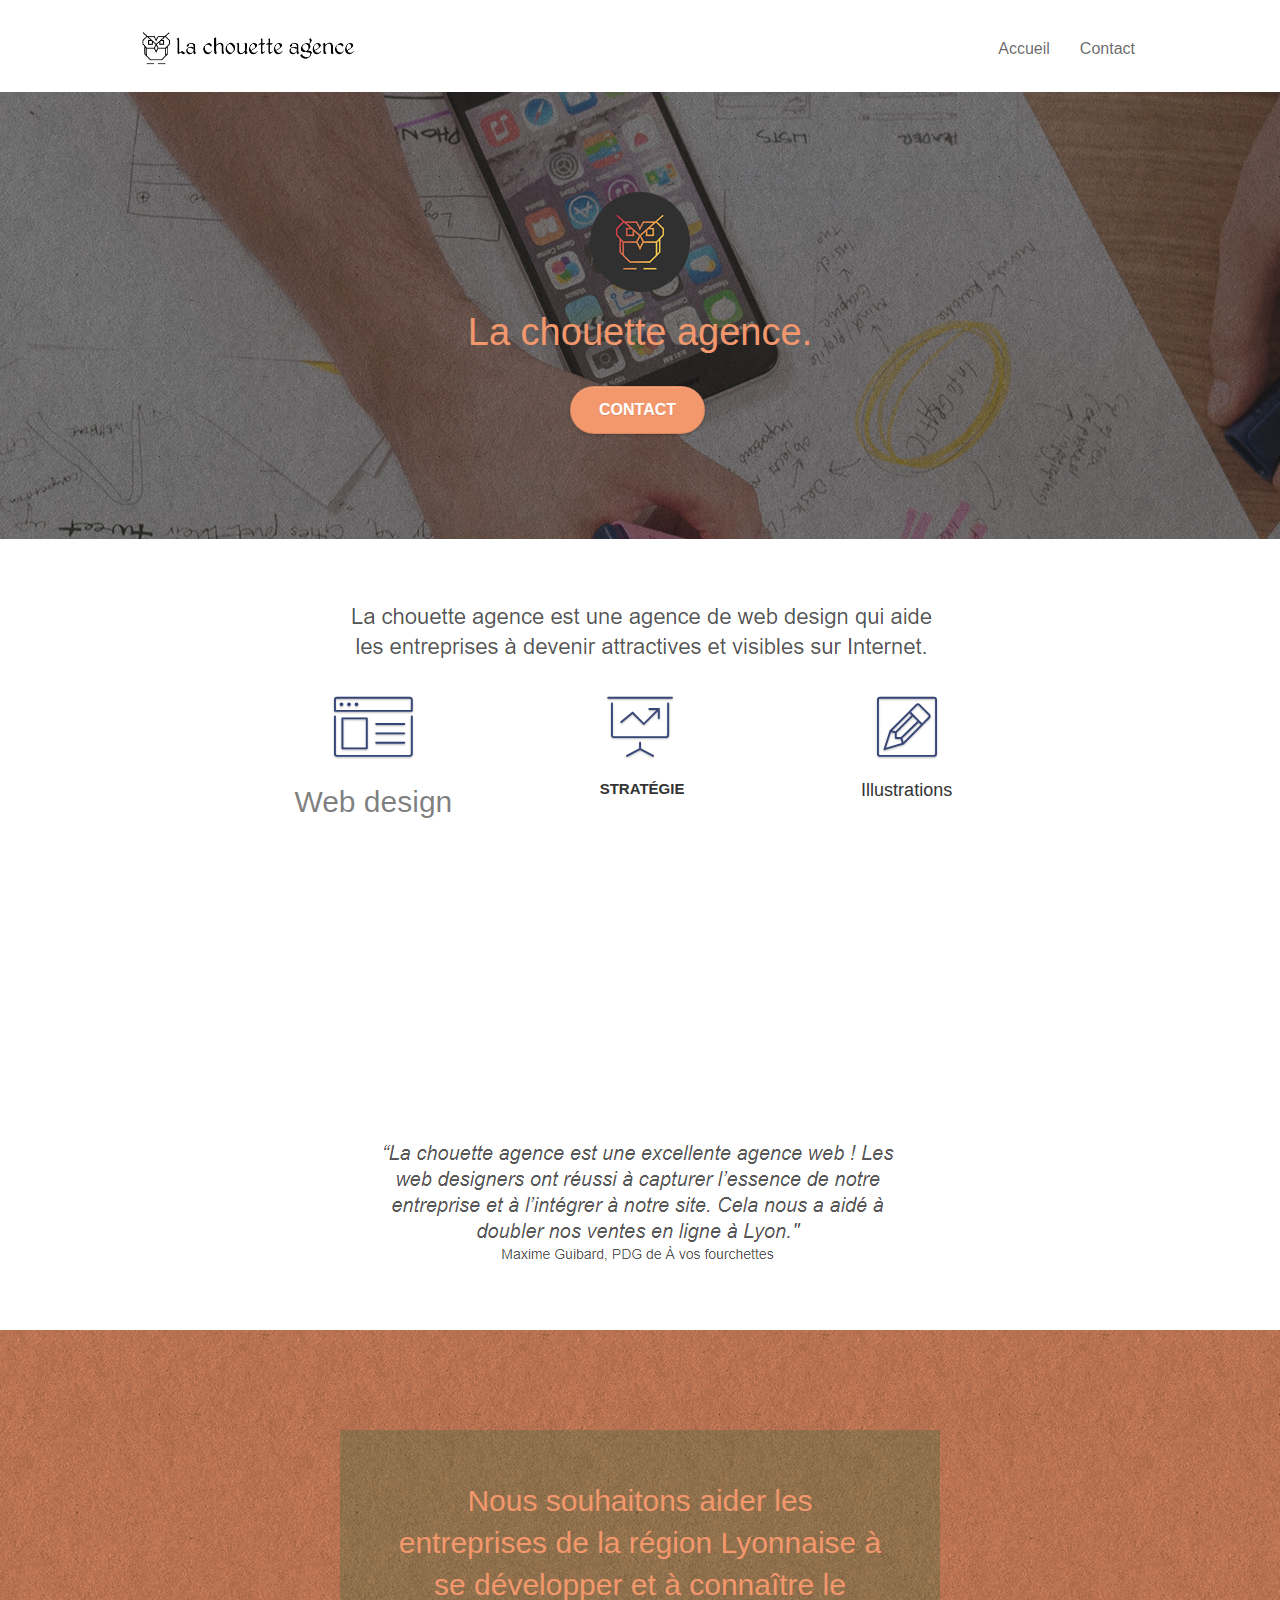
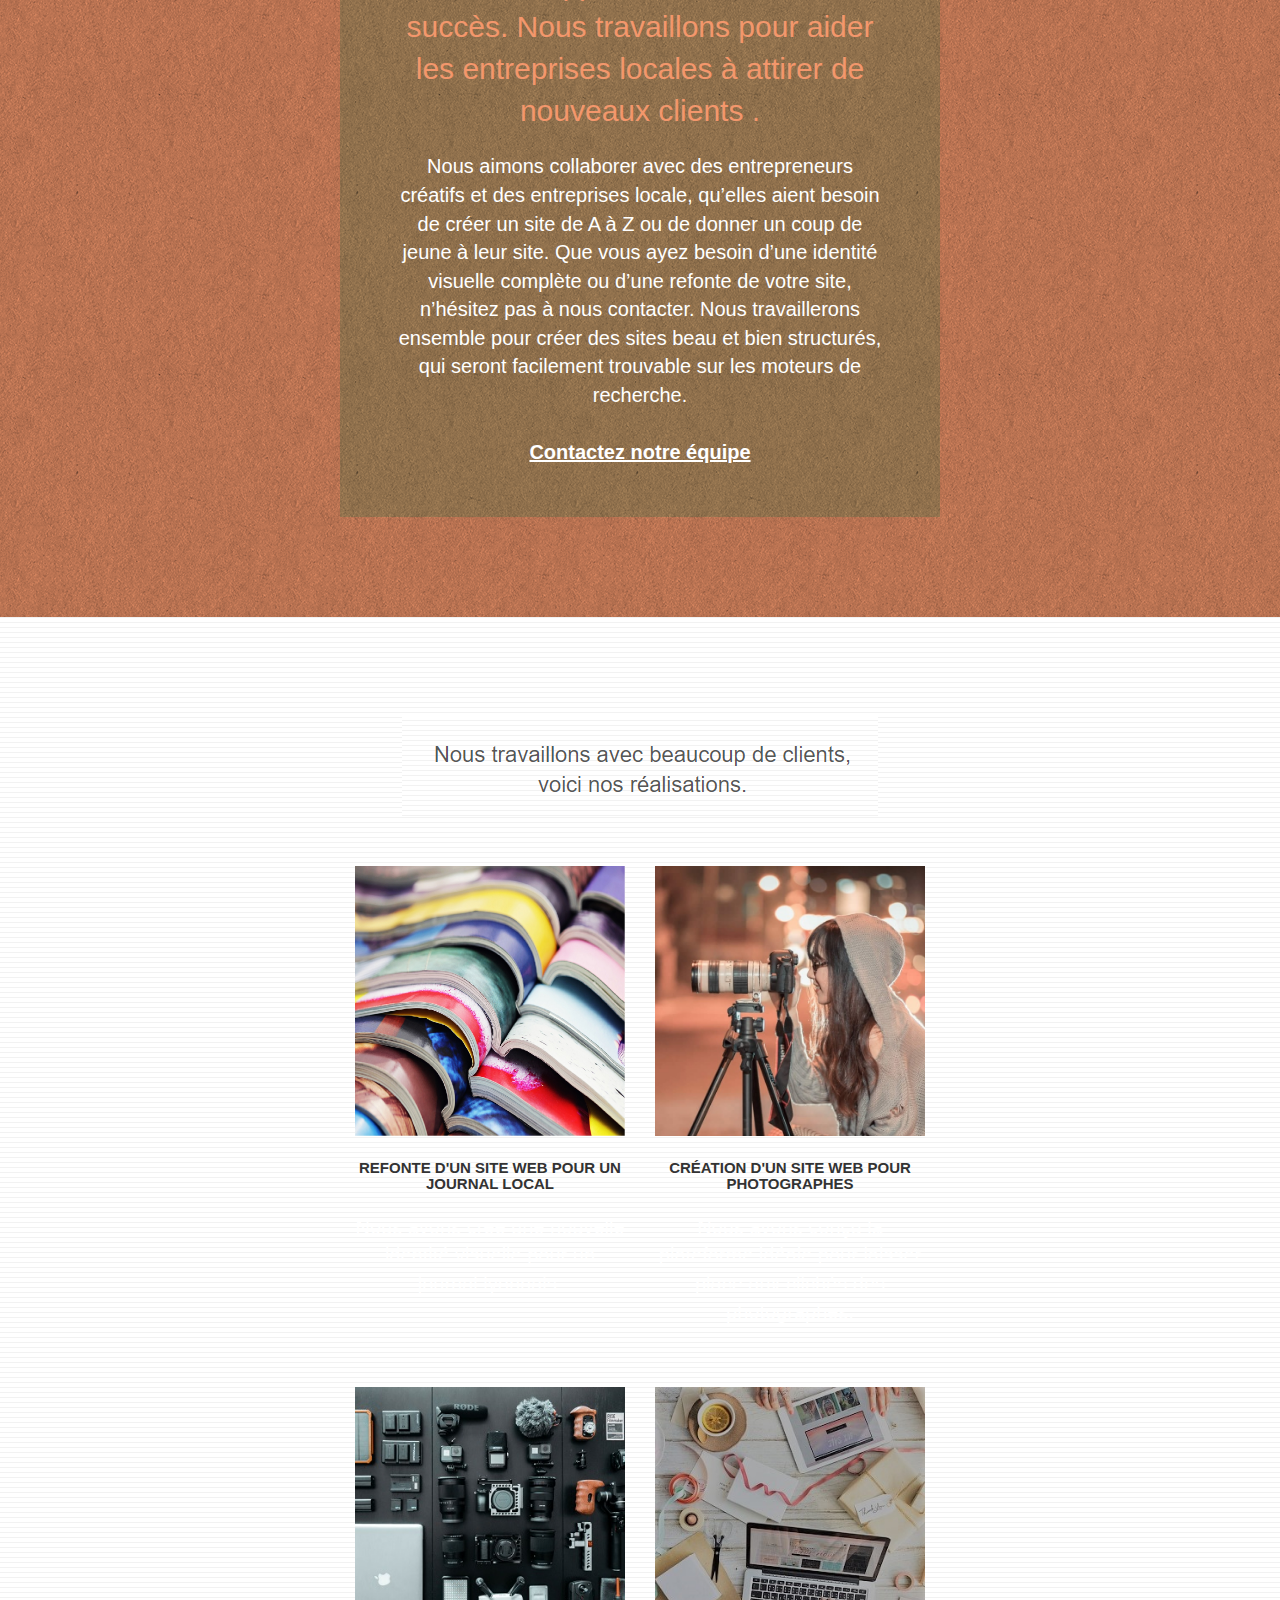
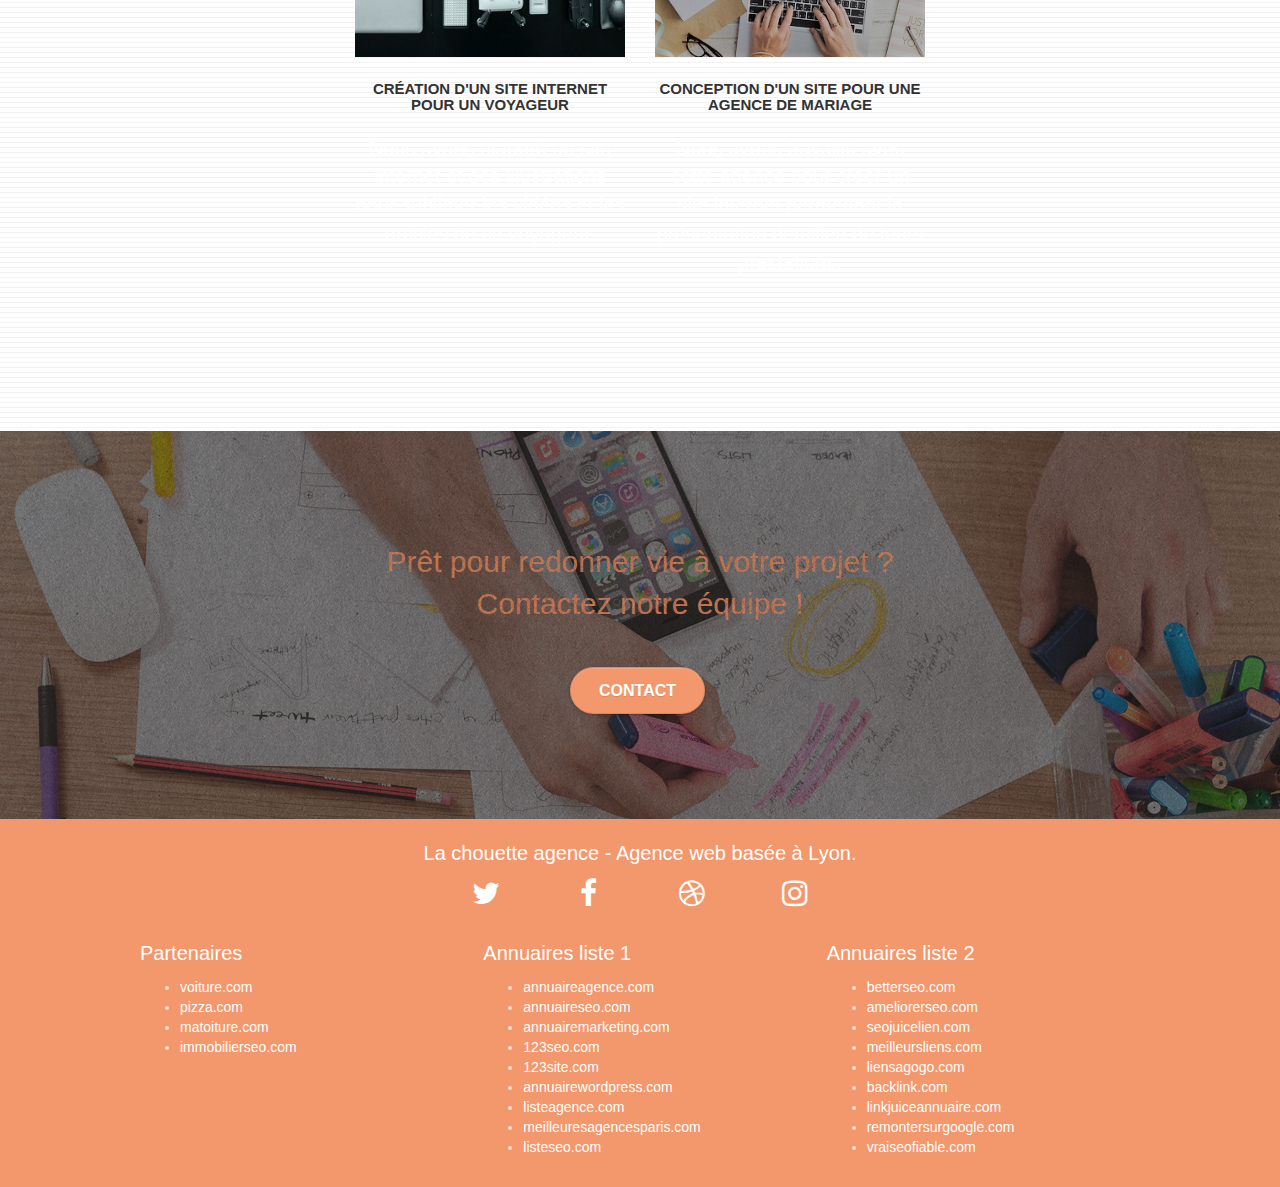
==== index.html @ 05d5ba0d "version4" ====
<!doctype html>
<html lang="fr">
<head>
  <meta charset="utf-8">
  <meta name="keywords" content="Entreprise web design Lyon">
  <meta name="description" content="La chouette agence, une grande agence de web design basée à Lyon. ">
  <meta name="viewport" content="width=device-width, initial-scale=1.0, viewport-fit=cover">
  <link rel="shortcut icon" type="image/png" href="favicon.jpg">

	<link rel="stylesheet" type="text/css" href="./css/bootstrap.css">
	<link rel="stylesheet" type="text/css" href="style.css">
	<link rel="stylesheet" type="text/css" href="./css/font-awesome.css">
	<link rel="stylesheet" type="text/css" href="./css/et-line.css">


	<script src="./js/jquery-2.1.0.js"></script>
	<script src="./js/bootstrap.js"></script>
	<script src="./js/blocs.js"></script>
	<script src="./js/jquery.touchSwipe.js" defer></script>
	<script src="./js/gmaps.js"></script>

  <title> Entreprise web design Lyon : La chouette agence est une agence de web design qui aide les entreprises à devenir attractives et visibles sur internet. </title>


<!-- Analytics -->

<!-- Analytics END -->

</head>

<body>
<!-- Principal conteneur -->
<div class="page-container">

<!-- bloc-0 -->
<div class="bloc bgc-white l-bloc " id="bloc-0">
	<div class="container bloc-sm">

		<nav class="navbar row">
			<div class="navbar-header">
 			 <a class="navbar-brand" href="index.html"><img src="img/la-chouette-agence.png" alt="paris web design logo agence web meilleure agence" height="40" /></a>
				<button id="nav-toggle" type="button" class="ui-navbar-toggle navbar-toggle" data-toggle="collapse" data-target=".navbar-1">
					<span class="sr-only">Toggle navigation</span><span class="icon-bar"></span><span class="icon-bar"></span><span class="icon-bar"></span>
				</button>
			</div>
			<div class="collapse navbar-collapse navbar-1 special-dropdown-nav">
				<ul class="site-navigation nav navbar-nav">
					<li>
						<a href="index.html">Accueil</a>
					</li>
					<li>
					</li>
					<li>
						<a href="page2.html">Contact</a>
					</li>
				</ul>
			</div>
		</nav>
	</div>
</div>
<!-- bloc-0 END -->

<!-- bloc-1-presentation -->
<div class="bloc bgc-dark-slate-blue bg-banniere d-bloc bg-t-edge bloc-bg-texture texture-paper b-parallax" id="bloc-1-hero">
	<div class="container bloc-lg">
		<div class="row tight-width-whitespace">
			<div class="col-sm-12">
				<img src="img/logo.png" class="center-block image-resize-mode" width="100" alt="La chouette agence, agence web paris, création logo paris" />
				<h1 class="text-center hero-bloc-text tc-white ">
					La chouette agence.
				</h1>
				<div class="text-center">
					<a href="page2.html" class="btn btn-lg btn-clean btn-rd cta-hero btn-atomic-tangerine" id="cta-hero">Contact</a>
				</div>
			</div>
		</div>
	</div>
</div>
<!-- bloc-1-presentation END -->

<!-- bloc-2-services -->
<div class="bloc bgc-white l-bloc" id="bloc-2-services">
	<div class="container bloc-md">
		<div class="row">
			<div class="col-sm-12 text-center">
				<img alt="agence web, agence web paris, web design paris, stratégie web" src="img/title.png" />
			</div>
		</div>
		<div class="row voffset-lg med-width-whitespace">
			<div class="col-sm-4">
				<div class="text-center">
					<span class="et-icon-browser sm-shadow icon-dark-slate-blue icons icon-lg"></span>
				</div>
				<h2 class="mg-md text-center">
					Web design
				</h2>
				<p class="text-center ">
					Que vous ayez un site web qui a besoin d&rsquo;un rafraîchissement ou que vous partiez de zéro, laissez-nous vous réaliser un design dont vous serez fier.
				</p>
			</div>
			<div class="col-sm-4">
				<div class="text-center">
					<span class="et-icon-presentation sm-shadow icon-dark-slate-blue icons icon-lg"></span>
				</div>
				<h3 class="mg-md text-center">
					&nbsp;Stratégie
				</h3>
				<p class="text-center ">
					Plutôt que de suggérer des designs à la mode, nous travaillerons avec vous pour comprendre vos objectifs commerciaux afin de vous proposer le meilleur design possible.<br>
				</p>
			</div>
			<div class="col-sm-4">
				<div class="text-center">
					<span class="et-icon-edit sm-shadow icon-dark-slate-blue icons icon-lg"></span>
				</div>
				<h4 class="mg-md text-center">
					Illustrations
				</h4>
				<p class="text-center ">
					Un bon design n'est rien sans de bonnes illustrations. Laissez faire notre équipe de graphistes talentueux pour donner à vos pages une touche finale d'élégance.
				</p>
			</div>
		</div>
		<div class="row voffset-lg voffset">
			<div class="col-xs-12 col-md-8 col-md-offset-2 text-center">
				<img alt="agence web, agence web paris, web design paris, stratégie web" src="img/citation.png" />

			</div>
		</div>
	</div>
</div>
<!-- bloc-2-services END -->

<!-- bloc-3-what-i-do -->
<div class="bloc tc-white bgc-atomic-tangerine bg-presentation d-bloc bloc-bg-texture texture-paper b-parallax" id="bloc-3-what-i-do">
	<div class="container bloc-lg">
		<div class="row tight-width-whitespace black-background">
			<div class="col-sm-12">
				<h2 class="mg-md text-center tc-white">
					Nous souhaitons aider les entreprises de la région Lyonnaise à se développer et à connaître le succès. Nous travaillons pour aider les entreprises locales à attirer de nouveaux clients .<br>
				</h2>
				<p class="text-center white">
					Nous aimons collaborer avec des entrepreneurs créatifs et des entreprises locale, qu’elles aient besoin de créer un site de A à Z ou de donner un coup de jeune à leur site. Que vous ayez besoin d’une identité visuelle complète ou d’une refonte de votre site, n’hésitez pas à nous contacter. Nous travaillerons ensemble pour créer des sites beau et bien structurés, qui seront facilement trouvable sur les moteurs de recherche. <br><br><a class="ltc-white bold-link" href="page2.html">Contactez notre équipe</a><br>
				</p>
			</div>
		</div>
	</div>
</div>
<!-- bloc-3-what-i-do END -->

<!-- bloc-4-portfolio -->
<div class="bloc bgc-white bg-lines-h2-bg bg-repeat l-bloc" id="bloc-4-portfolio">
	<div class="container bloc-lg">
		<div class="row">
			<div class="col-sm-12 text-center">
				<img alt="agence web, agence web paris, web design paris, stratégie web" src="img/title2.png" />
			</div>
		</div>
		<div class="row tight-width-whitespace portfolio-row">
			<div class="col-sm-6">
				<a href="#" data-lightbox="img/1.jpg" data-gallery-id="gallery-1" data-caption="Refonte d'un site web pour un journal local" data-frame="snapshot-lb"><img src="img/1.jpg" alt="paris web design logo agence web meilleure agence et refonte site web journal" class="img-responsive portfolio-thumb" /></a>
				<h3 class="mg-md text-center">
					Refonte d'un site web pour un journal local
				</h3>
				<p class="text-center">
					Nous avons créé une nouvelle identité visuelle pour un journal lyonnais.
				</p>
			</div>
			<div class="col-sm-6">
				<a href="#" data-lightbox="img/2.jpg" data-gallery-id="gallery-1" data-caption="Création d'un site web pour photographes" data-frame="snapshot-lb"><img src="img/2.jpg" class="img-responsive portfolio-thumb" alt="paris web design logo agence web meilleure agence, Création d'un site web pour photographes" /></a>
				<h3 class="mg-md text-center">
					Création d'un site web pour photographes
				</h3>
				<p class="text-center">
					Nous avons conçu la plateforme idéale pour laisser place aux clichés des photographes.
				</p>
			</div>
		</div>
		<div class="row tight-width-whitespace portfolio-row">
			<div class="col-sm-6">
				<a href="#" data-lightbox="img/3.bmp" data-gallery-id="gallery-1" data-caption="Création d'un site internet pour un voyageur" data-frame="snapshot-lb"><img src="img/3.bmp" class="img-responsive portfolio-thumb" alt="paris web design logo agence web meilleure agence, Création d'un site web pour voyageur"/></a>
				<h3 class="mg-md text-center">
					Création d'un site internet pour un voyageur
				</h3>
				<p class="text-center">
					Nous avons élaboré un site internet et des illustrations pour sublimer les vidéos et les articles de ce voyageur.
				</p>
			</div>
			<div class="col-sm-6">
				<a href="#" data-lightbox="img/4.bmp" data-gallery-id="gallery-1" data-caption="Conception d'un site pour une agence de mariage" data-frame="snapshot-lb"><img src="img/4.bmp" class="img-responsive portfolio-thumb" alt="paris web design logo agence web meilleure agence, Création d'un site web pour agence de mariage" /></a>
				<h3 class="mg-md text-center">
					Conception d'un site pour une agence de mariage
				</h3>
				<p class="text-center">
					Nous avons travaillé avec cette agence pour créer un site internet permettant la présentation détaillée de leurs prestations.
				</p>
			</div>
		</div>
	</div>
</div>
<!-- bloc-4-portfolio END -->

<!-- bloc-5-cta -->
<div class="bloc bgc-dark-slate-blue bg-banniere d-bloc bloc-bg-texture texture-paper" id="bloc-5-cta">
	<div class="container bloc-lg">
		<div class="row">
			<h2 class="mg-md text-center tc-white">
				Prêt pour redonner vie à votre projet ?<br>Contactez notre équipe !
			</h2>
			<div class="col-sm-12 text-center">
				<a href="page2.html" class="btn btn-atomic-tangerine btn-clean btn-rd btn-lg cta-hero">Contact</a>
			</div>
		</div>
	</div>
</div>
<!-- bloc-5-cta END -->

<!-- Footer - bloc-8 -->
<div class="bloc bgc-atomic-tangerine d-bloc" id="bloc-8">
	<div class="container bloc-sm">
		<div class="row">
			<div class="col-sm-12">
				<p class="text-center white">
					La chouette agence - Agence web basée à Lyon.<br>
				</p>
				<div class="row row-no-gutters social">
					<div class="col-sm-3">
						<div class="text-center">
							<a class="fa fa-twitter icon-md" href="https://twitter.com/login?lang=fr"></a>
						</div>
					</div>
					<div class="col-sm-3">
						<div class="text-center">
							<a class="fa fa-facebook icon-md" href="https://www.facebook.com/?stype=lo&jlou=AfeqfI5mQbvcKdegIJZw5gqTxOTNofD36KRhDywaR2tSH2AFNvP6lZIIPEU5yLjs9qt-PCceAMR-iqRf-ICMwFxw&smuh=11151&lh=Ac-haMss2evyD0cj"></a>
						</div>
					</div>
					<div class="col-sm-3">
						<div class="text-center">
							<a class="fa fa-dribbble icon-md" href="https://dribbble.com/"></a>
						</div>
					</div>
					<div class="col-sm-3">
						<div class="text-center">
							<a class="fa fa-instagram icon-md" href="https://www.instagram.com/?hl=fr"></a>
						</div>
					</div>

				</div>
				<div class="row">
					<div class="col-sm-4">
						<p>Partenaires</p>
							<ul>
								<li><a href="voiture.com">voiture.com</a></li>
								<li><a href="pizza.com">pizza.com</a></li>
								<li><a href="matoiture.com">matoiture.com</a></li>
								<li><a href="immobilierseo.com">immobilierseo.com</a></li>
							</ul>
					</div>
					<div class="col-sm-4">
						<p>Annuaires liste 1</p>
						<ul>
							<li><a href="annuaireagence.com">annuaireagence.com</a></li>
							<li><a href="annuaireseo.com">annuaireseo.com</a></li>
							<li><a href="annuairemarketing.com">annuairemarketing.com</a></li>
							<li><a href="123seoture.com">123seo.com</a></li>
							<li><a href="123site.com">123site.com</a></li>
							<li><a href="annuairewordpress.com">annuairewordpress.com</a></li>
							<li><a href="listeagence.com">listeagence.com</a></li>
							<li><a href="meilleuresagencesparis.com">meilleuresagencesparis.com</a></li>
							<li><a href="listeseo.com">listeseo.com</a></li>
						</ul>
					</div>
					<div class="col-sm-4">
					<p>Annuaires liste 2</p>
						<ul>
							<li><a href="betterseo.com">betterseo.com</a></li>
							<li><a href="ameliorerseo.com">ameliorerseo.com</a></li>
							<li><a href="seojuicelien.com">seojuicelien.com</a></li>
							<li><a href="meilleursliens.com">meilleursliens.com</a></li>
							<li><a href="liensagogo.com">liensagogo.com</a></li>
							<li><a href="backlink.com">backlink.com</a></li>
							<li><a href="linkjuiceannuaire.com">linkjuiceannuaire.com</a></li>
							<li><a href="remontersurgoogle.com">remontersurgoogle.com</a></li>
							<li><a href="vraiseofiable.com">vraiseofiable.com</a></li>
						</ul>
					</div>
				</div>
			</div>
		</div>
	</div>
</div>
<!-- Footer - bloc-8 END -->

</div>
<!-- Principal conteneur END -->


</body>
</html>
---- style.css ----
body {
    margin: 0;
    padding: 0;
    background: #FFF;
    overflow-x: hidden;
    -webkit-font-smoothing: antialiased;
    -moz-osx-font-smoothing: grayscale;
}

a,
button {
    transition: all .3s ease-in-out;
    outline: none!important;
}

a:hover {
    text-decoration: none;
    cursor: pointer;
}

#page-loading-blocs-notifaction {
    position: fixed;
    top: 0;
    bottom: 0;
    width: 100%;
    z-index: 100000;
    background: #FFFFFF url("img/pageload-spinner.gif") no-repeat center center;
}

.bloc {
    width: 100%;
    clear: both;
    background: 50% 50% no-repeat;
    padding: 0 50px;
    -webkit-background-size: cover;
    -moz-background-size: cover;
    -o-background-size: cover;
    background-size: cover;
    position: relative;
}

.bloc .container {
    padding-left: 0;
    padding-right: 0;
}

.bloc-lg {
    padding: 100px 50px;
}

.bloc-md {
    padding: 50px;
}

.bloc-sm {
    padding: 20px 50px;
}

.bg-center,
.bg-l-edge,
.bg-r-edge,
.bg-t-edge,
.bg-b-edge,
.bg-tl-edge,
.bg-bl-edge,
.bg-tr-edge,
.bg-br-edge,
.bg-repeat {
    -webkit-background-size: auto!important;
    -moz-background-size: auto!important;
    -o-background-size: auto!important;
    background-size: auto!important;
}

.bg-repeat {
    background: repeat;
}

.bg-t-edge {
    background: top no-repeat;
}

.bloc-bg-texture::before {
    content: "";
    background-size: 2px 2px;
    position: absolute;
    top: 0;
    bottom: 0;
    left: 0;
    right: 0;
}

.texture-paper::before {
    background: url("img/texture-paper.png");
    background-size: 280px 280px;
}

.b-parallax {
    background-attachment: fixed;
}

.d-bloc {
    color: rgba(255, 255, 255, .7);
}

.d-bloc button:hover {
    color: rgba(255, 255, 255, .9);
}

.d-bloc .icon-round,
.d-bloc .icon-square,
.d-bloc .icon-rounded,
.d-bloc .icon-semi-rounded-a,
.d-bloc .icon-semi-rounded-b {
    border-color: rgba(255, 255, 255, .9);
}

.d-bloc .divider-h span {
    border-color: rgba(255, 255, 255, .2);
}

.d-bloc .a-btn,
.d-bloc .navbar a,
.d-bloc .navbar-brand,
.d-bloc a .icon-sm,
.d-bloc a .icon-md,
.d-bloc a .icon-lg,
.d-bloc a .icon-xl,
.d-bloc h1 a,
.d-bloc h2 a,
.d-bloc h3 a,
.d-bloc h4 a,
.d-bloc h5 a,
.d-bloc h6 a,
.d-bloc p a {
    color: rgba(255, 255, 255, .6);
}

.d-bloc .a-btn:hover,
.d-bloc .navbar a:hover,
.d-bloc .navbar-brand:hover,
.d-bloc a:hover .icon-sm,
.d-bloc a:hover .icon-md,
.d-bloc a:hover .icon-lg,
.d-bloc a:hover .icon-xl,
.d-bloc h1 a:hover,
.d-bloc h2 a:hover,
.d-bloc h3 a:hover,
.d-bloc h4 a:hover,
.d-bloc h5 a:hover,
.d-bloc h6 a:hover,
.d-bloc p a:hover {
    color: rgba(255, 255, 255, 1);
}

.d-bloc .navbar-toggle .icon-bar {
    background: rgba(255, 255, 255, 1);
}

.d-bloc .btn-wire,
.d-bloc .btn-wire:hover {
    color: rgba(255, 255, 255, 1);
    border-color: rgba(255, 255, 255, 1);
}

.d-bloc .panel {
    color: rgba(0, 0, 0, .5);
}

.d-bloc .panel button:hover {
    color: rgba(0, 0, 0, .7);
}

.d-bloc .panel icon {
    border-color: rgba(0, 0, 0, .7);
}

.d-bloc .panel .divider-h span {
    border-color: rgba(0, 0, 0, .1);
}

.d-bloc .panel .a-btn {
    color: rgba(0, 0, 0, .6);
}

.d-bloc .panel .a-btn:hover {
    color: rgba(0, 0, 0, 1);
}

.d-bloc .panel .btn-wire,
.d-bloc .panel .btn-wire:hover {
    color: rgba(0, 0, 0, .7);
    border-color: rgba(0, 0, 0, .3);
}

.d-bloc .panel,
.l-bloc {
    color: rgba(0, 0, 0, .5);
}

.d-bloc .panel button:hover,
.l-bloc button:hover {
    color: rgba(0, 0, 0, .7);
}

.l-bloc .icon-round,
.l-bloc .icon-square,
.l-bloc .icon-rounded,
.l-bloc .icon-semi-rounded-a,
.l-bloc .icon-semi-rounded-b {
    border-color: rgba(0, 0, 0, .7);
}

.d-bloc .panel .divider-h span,
.l-bloc .divider-h span {
    border-color: rgba(0, 0, 0, .1);
}

.d-bloc .panel .a-btn,
.l-bloc .a-btn,
.l-bloc .navbar a,
.l-bloc .navbar-brand,
.l-bloc a .icon-sm,
.l-bloc a .icon-md,
.l-bloc a .icon-lg,
.l-bloc a .icon-xl,
.l-bloc h1 a,
.l-bloc h2 a,
.l-bloc h3 a,
.l-bloc h4 a,
.l-bloc h5 a,
.l-bloc h6 a,
.l-bloc p a {
    color: rgba(0, 0, 0, .6);
}

.d-bloc .panel .a-btn:hover,
.l-bloc .a-btn:hover,
.l-bloc .navbar a:hover,
.l-bloc .navbar-brand:hover,
.l-bloc a:hover .icon-sm,
.l-bloc a:hover .icon-md,
.l-bloc a:hover .icon-lg,
.l-bloc a:hover .icon-xl,
.l-bloc h1 a:hover,
.l-bloc h2 a:hover,
.l-bloc h3 a:hover,
.l-bloc h4 a:hover,
.l-bloc h5 a:hover,
.l-bloc h6 a:hover,
.l-bloc p a:hover {
    color: rgba(0, 0, 0, 1);
}

.l-bloc .navbar-toggle .icon-bar {
    color: rgba(0, 0, 0, .6);
}

.d-bloc .panel .btn-wire,
.d-bloc .panel .btn-wire:hover,
.l-bloc .btn-wire,
.l-bloc .btn-wire:hover {
    color: rgba(0, 0, 0, .7);
    border-color: rgba(0, 0, 0, .3);
}

.voffset {
    margin-top: 30px;
}

.voffset-lg {
    margin-top: 80px;
}

.row-no-gutters {
  display: flex;
  justify-content: center;
}

.row.row-no-gutters > [class^="col-"],
.row.row-no-gutters > [class*=" col-"] {
    padding-right: 0;
    padding-bottom: 30px;
    padding-left: 0;
}

.navbar {
    margin-bottom: 0;
    z-index: 1;
}

.navbar-brand {
    height: auto;
    padding: 3px 15px;
    font-size: 25px;
    font-weight: normal;
    font-weight: 600;
    line-height: 44px;
}

.navbar-brand img {
    max-height: 200px;
    margin: 0 5px 0 0;
    display: inline;
}

.navbar-brand img[src$=svg] {
    min-width: 100px;
}

.nav-center .navbar-brand img {
    margin: 0;
}

.navbar .nav {
    padding-top: 2px;
    margin-right: -16px;
    float: right;
    z-index: 1;
}

.nav > li {
    float: left;
    margin-top: 4px;
    font-size: 16px;
}

.navbar-nav .open .dropdown-menu > li > a {
    text-align: inherit;
}

.nav > li a:hover,
.nav > li a:focus {
    background: transparent;
}

.navbar-toggle {
    margin: 10px 10px 0 0;
    border: 0px;
}

.navbar-toggle:hover {
    background: transparent!important;
}

.navbar-toggle .icon-bar {
    background-color: rgba(0, 0, 0, .5);
    width: 26px;
}

.nav-invert .navbar .nav {
    float: left;
}

.nav-invert .navbar-header,
.nav-invert .navbar-brand {
    float: right;
    position: relative;
    z-index: 2;
}

@media (min-width: 768px) {
    .site-navigation {
        position: absolute;
        top: 50%;
        right: 20px;
        transform: translate(0, -50%);
        -webkit-transform: translateY(-50%);
    }
    .nav > li .dropdown-menu a,
    .nav > li .dropdown-menu a:hover {
        color: #484848;
    }
    .nav-invert .site-navigation {
        left: 0;
        right: 0;
    }
    .nav-center {
        text-align: center;
    }
    .nav-center .navbar-header {
        width: 100%;
    }
    .nav-center .navbar-header,
    .nav-center .navbar-brand,
    .nav-center .nav > li {
        float: none;
        display: inline-block;
    }
    .nav-center .site-navigation {
        position: relative;
        width: 100%;
        right: 0;
        margin-right: 0px;
        margin-top: 20px;
    }
    .nav-center.mini-nav .navbar-toggle {
        float: none;
        margin: 10px auto 0;
    }
}

.nav > li > .dropdown a {
    background: none!important;
    display: block;
    padding: 14px 15px;
}

nav .caret {
    margin: 0 5px;
}

.dropdown-menu .dropdown-menu {
    top: -8px;
    left: 100%;
}

.dropdown-menu .dropmenu-flow-right {
    top: 100%;
    left: 0;
    margin-left: -1px;
    border-top-left-radius: 0;
    border-top-right-radius: 0;
}

.dropdown-menu .dropdown span {
    border: 4px solid black;
    border-top-color: transparent;
    border-right-color: transparent;
    border-bottom-color: transparent;
    margin: 6px -5px 0 0!important;
    float: right;
}

.mg-md {
    margin-top: 10px;
    margin-bottom: 20px;
}

.mg-lg {
    margin-top: 10px;
    margin-bottom: 40px;
}

.btn {
    margin: 0 5px 5px 0;
}

.btn.pull-right {
    margin: 0 0 5px 5px;
}

.btn-d,
.btn-d:hover,
.btn-d:focus {
    color: #FFF;
    background: rgba(0, 0, 0, .3);
}

button {
    outline: none!important;
}

.btn-rd {
    border-radius: 40px;
}

.btn-clean {
    border: 1px solid rgba(0, 0, 0, .08);
    border-bottom-color: rgba(0, 0, 0, .1);
    text-shadow: 0 1px 0 rgba(0, 0, 1, .1);
    box-shadow: 0 1px 3px rgba(0, 0, 1, .25), inset 0 1px 0 0 rgba(255, 255, 255, .15);
}

.icon-md {
    font-size: 30px!important;
}

.icon-lg {
    font-size: 60px!important;
}

.sm-shadow {
    text-shadow: 0 1px 2px rgba(0, 0, 0, .3);
}

.panel-sq,
.panel-sq .panel-heading,
.panel-sq .panel-footer {
    border-radius: 0;
}

.panel-rd {
    border-radius: 30px;
}

.panel-rd .panel-heading {
    border-radius: 29px 29px 0 0;
}

.panel-rd .panel-footer {
    border-radius: 0 0 29px 29px;
}

.form-control {
    border-color: rgba(0, 0, 0, .1);
    box-shadow: none;
}

.scrollToTop {
    width: 40px;
    height: 40px;
    position: fixed;
    bottom: 20px;
    right: 20px;
    opacity: 0;
    z-index: 500;
    transition: all .3s ease-in-out;
}

.scrollToTop span {
    margin-top: 6px;
}

.showScrollTop {
    font-size: 14px;
    opacity: 1;
}

a[data-lightbox] {
    position: relative;
    display: block;
    text-align: center;
}

a[data-lightbox]:hover::before {
    content: "+";
    font-family: "HelveticaNeue-Light", "Helvetica Neue Light", "Helvetica Neue", Helvetica, Arial;
    font-size: 32px;
    width: 50px;
    height: 50px;
    margin-left: -25px;
    border-radius: 50%;
    background: rgba(0, 0, 0, .6);
    color: #FFF;
    font-weight: 100;
    z-index: 1;
    position: absolute;
    top: 50%;
    transform: translateY(-50%);
    -webkit-transform: translateY(-50%);
}

a[data-lightbox]:hover img {
    opacity: 0.6;
    -webkit-animation-fill-mode: none;
    animation-fill-mode: none;
}

#lightbox-modal {
    display: flex;
    align-items: center;
}

#lightbox-modal .modal-dialog {
    width: 90%;
    max-width: 900px;
    margin: 0 auto 0;
}

#lightbox-modal .modal-dialog img {
    max-height: 90vh;
    margin: 0 auto;
}

.lightbox-caption {
    padding: 20px;
    color: #FFF;
    background: rgba(0, 0, 0, .5);
    position: absolute;
    left: 15px;
    right: 15px;
    bottom: 5px;
}

.close-lightbox {
    color: #FFF;
    font-size: 30px;
    position: absolute;
    top: 20px;
    right: 20px;
    z-index: 20;
    background: rgba(0, 0, 0, .5);
    border: none;
    line-height: 30px;
    padding: 0 9px 5px;
    opacity: 0.3;
}

.close-lightbox:hover,
.next-lightbox:hover,
.prev-lightbox:hover {
    opacity: 1.0;
    color: #FFF;
}

.next-lightbox,
.prev-lightbox {
    font-size: 20px;
    color: rgba(255, 255, 255, .9);
    background: rgba(0, 0, 0, .5);
    transition: all .2s ease-in-out;
    position: absolute;
    top: 45%;
    z-index: 1;
    opacity: 0.4;
}

.next-lightbox {
    padding: 6px 8px 1px 13px;
    right: 25px;
}

.prev-lightbox {
    padding: 6px 13px 1px 10px;
    left: 25px;
}

.snapshot-lb .modal-body {
    padding-bottom: 45px;
}

.snapshot-lb .lightbox-caption {
    padding: 0;
    color: rgba(0, 0, 0, .5);
    background: none;
}

h1,
h2,
h3,
h4,
h5,
h6,
p,
label,
.btn,
a,
{
    font-family: "helvetica";
    font-weight: 400;
    color: #575757!important;
}

.container {
    max-width: 1000px;
}

.hero-bloc-text {
    font-size: 38px;
}

.hero-bloc-text-sub {
    font-size: 36px;
}

.statement-bloc-text {
    line-height: 26px;
    font-style: italic;
    font-size: 20px;
    text-align: center;
    font-weight: lighter;
    max-width: 520px;
    margin: auto auto auto auto;
}

p {
    font-size: 20px;
}

.tight-width-whitespace {
    max-width: 600px;
    margin: auto auto auto auto;
}

.h1 {
    font-size: 20px;
    font-family: "Open Sans";
}

.cta-hero {
    margin-top: 22px;
    color: #FFFFFF!important;
    text-transform: uppercase;
    padding: 12px 28px 12px 28px;
    font-size: 16px;
    font-weight: 700;
}
/*
.social {
    max-width: 400px;
    margin: auto auto auto auto;
}
*/
h2 {
    line-height: 1.4em;
}

h3 {
    font-size: 15px;
    text-transform: uppercase;
    font-weight: 700;
    color: #333333!important;
}

.med-width-whitespace {
    max-width: 800px;
    margin: auto auto auto auto;
    box-shadow: 0px 0px 0px #000000;
}

h1 {
    color: #333333!important;
}

h4 {
    color: #333333!important;
}

.icons {
    margin-bottom: 14px;
    margin-top: 24px;
}

.white, p {
    color: #FFFFFF!important;
}

.portfolio-thumb {
    margin-bottom: 24px;
}

.portfolio-row {
    margin-bottom: 44px;
    margin-top: 50px;
}

.avatar {
    box-shadow: 0px 4px 9px rgba(0, 0, 0, 0.3);
}

.black-background {
    background-color: rgba(165, 147, 99, 0.7);
    padding: 40px 40px 40px 40px;
}

.bold-link {
    font-weight: 900;
    text-decoration: underline!important;
}

.bgc-white {
    background-color: #FFFFFF;
}

.bgc-dark-slate-blue {
    background-color: #364577;
}

.bgc-atomic-tangerine {
  background-color: #F3976C;
}

.tc-white {
    color: #F3976C!important;
}

.btn-atomic-tangerine {
    background: #F3976C;
    color: #FFFFFF!important;
}

.btn-atomic-tangerine:hover {
    background: #c27956!important;
    color: #FFFFFF!important;
}

.ltc-white {
    color: #FFFFFF!important;
}

.ltc-white:hover {
    color: #cccccc!important;
}

.ltc-atomic-tangerine {
    color: #F3976C!important;
}

.ltc-atomic-tangerine:hover {
    color: #c27956!important;
}

.icon-dark-slate-blue {
    color: #364577!important;
    border-color: #364577!important;
}

.bg-dots-bg {
    background-image: url(img/la-chouette-agence-banniere.jpg);
}

.bg-lines-h2-bg {
    background-image: url("img/lines-h2-bg.png");
}

.bg-banniere {
    background-image: url("img/la-chouette-agence-banniere.jpg");
}

.bg-presentation {
    background-image: url("img/image-de-presentation.bmp");
}

@media (max-width: 1024px) {
    .bloc {
        padding-left: 20px;
        padding-right: 20px;
    }
    .bloc.full-width-bloc,
    .bloc-tile-2.full-width-bloc .container,
    .bloc-tile-3.full-width-bloc .container,
    .bloc-tile-4.full-width-bloc .container {
        padding-left: 0;
        padding-right: 0;
    }
}

@media (max-width: 992px) and (min-width: 768px) {
    .navbar .nav {
        max-width: 80%
    }
    .nav-center.navbar .nav {
        max-width: 100%
    }
}

@media only screen and (min-device-width: 768px) and (max-device-width: 1024px) and (orientation: landscape) {
    .b-parallax {
        background-attachment: scroll;
    }
}

@media only screen and (min-device-width: 1024px) and (max-device-width: 1366px) and (-webkit-min-device-pixel-ratio: 1.5) {
    .b-parallax {
        background-attachment: scroll;
    }
}

@media (max-width: 991px) {
    .container {
        width: 100%;
    }
    .b-parallax {
        background-attachment: scroll;
    }
    .page-container,
    #hero-bloc {
        overflow-x: hidden;
        position: relative;
    }
    .bloc {
        padding-left: constant(safe-area-inset-left);
        padding-right: constant(safe-area-inset-right);
    }
    .bloc-group,
    .bloc-group .bloc {
        display: block;
        width: 100%;
    }
    .bloc-fill-screen .fill-bloc-top-edge,
    .bloc-fill-screen .fill-bloc-bottom-edge {
        padding: 0 20px;
        padding-left: constant(safe-area-inset-left);
        padding-right: constant(safe-area-inset-right);
    }
}

@media (max-width: 767px) {
    .page-container {
        overflow-x: hidden;
        position: relative;
    }
    h1,
    h2,
    h3,
    h4,
    h5,
    h6,
    p,
    #disqus_thread {
        padding-left: 10px!important;
        padding-right: 10px!important;
    }
    .b-parallax {
        background-attachment: scroll;
    }
    .navbar .nav {
        padding-top: 0;
        border-top: 1px solid rgba(0, 0, 0, .2);
        float: none!important;
    }
    .navbar.row {
        margin-left: 0;
        margin-right: 0;
    }
    .site-navigation {
        position: inherit;
        transform: none;
        -webkit-transform: none;
        -ms-transform: none;
    }
    .nav > li {
        margin-top: 0;
        border-bottom: 1px solid rgba(0, 0, 0, .1);
        background: rgba(0, 0, 0, .05);
        text-align: left;
        padding-left: 15px;
        width: 100%;
    }
    .nav > li:hover {
        background: rgba(0, 0, 0, .08);
    }
    .dropdown .dropdown a .caret {
        float: none;
        margin: 5px 0 0 10px!important;
        border: 4px solid black;
        border-bottom-color: transparent;
        border-right-color: transparent;
        border-left-color: transparent;
    }
    #hero-bloc .navbar .nav {
        background: rgba(0, 0, 0, .8);
    }
    #hero-bloc .navbar .nav a {
        color: rgba(255, 255, 255, .6);
    }
    .hero {
        padding: 50px 0;
    }
    .hero-nav {
        left: -1px;
        right: -1px;
    }
    .navbar-collapse {
        padding: 0;
        overflow-x: hidden;
        -webkit-box-shadow: none;
        box-shadow: none;
    }
    .navbar-brand img {
        max-height: 40px;
        width: auto;
    }
    .nav-invert .navbar-header {
        float: none;
        width: 100%;
    }
    .nav-invert .navbar-toggle {
        float: left;
        margin-left: 10px;
    }
    .bloc {
        padding-left: 0;
        padding-right: 0;
    }
    .bloc-xxl,
    .bloc-xl,
    .bloc-lg {
        padding: 40px 0;
    }
    .bloc-sm,
    .bloc-md {
        padding-left: 0;
        padding-right: 0;
    }
    .bloc-tile-2 .container,
    .bloc-tile-3 .container,
    .bloc-tile-4 .container,
    .bloc-fill-screen .fill-bloc-top-edge,
    .bloc-fill-screen .fill-bloc-bottom-edge {
        padding-left: 0;
        padding-right: 0;
    }
    .a-block {
        padding: 0 10px;
    }
    .btn-dwn {
        display: none;
    }
    .voffset {
        margin-top: 5px;
    }
    .voffset-md {
        margin-top: 20px;
    }
    .voffset-lg {
        margin-top: 30px;
    }
    form {
        padding: 5px;
    }
    .close-lightbox {
        display: inline-block;
    }
    .blocsapp-device-iphone5 {
        background-size: 216px 425px;
        padding-top: 60px;
        width: 216px;
        height: 425px;
    }
    .blocsapp-device-iphone5 img {
        width: 180px;
        height: 320px;
    }
}

@media (max-width: 400px) {
    .bloc {
        padding-left: 0;
        padding-right: 0;
    }
}

@media (max-width: 767px) {
    .bloc-mob-center-text {
        text-align: center;
    }
}
---- css/et-line.css ----
@font-face {
    font-family: et-line;
    src: url(../fonts/et-line.eot);
    src: url(../fonts/et-line.eot?#iefix) format('embedded-opentype'), url(../fonts/et-line.woff) format('woff'), url(../fonts/et-line.ttf) format('truetype'), url(../fonts/et-line.svg#et-line) format('svg');
    font-weight: 400;
    font-style: normal
}

.et-icon-adjustments,
.et-icon-alarmclock,
.et-icon-anchor,
.et-icon-aperture,
.et-icon-attachment,
.et-icon-bargraph,
.et-icon-basket,
.et-icon-beaker,
.et-icon-bike,
.et-icon-book-open,
.et-icon-briefcase,
.et-icon-browser,
.et-icon-calendar,
.et-icon-camera,
.et-icon-caution,
.et-icon-chat,
.et-icon-circle-compass,
.et-icon-clipboard,
.et-icon-clock,
.et-icon-cloud,
.et-icon-compass,
.et-icon-desktop,
.et-icon-dial,
.et-icon-document,
.et-icon-documents,
.et-icon-download,
.et-icon-dribbble,
.et-icon-edit,
.et-icon-envelope,
.et-icon-expand,
.et-icon-facebook,
.et-icon-flag,
.et-icon-focus,
.et-icon-gears,
.et-icon-genius,
.et-icon-gift,
.et-icon-global,
.et-icon-globe,
.et-icon-googleplus,
.et-icon-grid,
.et-icon-happy,
.et-icon-hazardous,
.et-icon-heart,
.et-icon-hotairballoon,
.et-icon-hourglass,
.et-icon-key,
.et-icon-laptop,
.et-icon-layers,
.et-icon-lifesaver,
.et-icon-lightbulb,
.et-icon-linegraph,
.et-icon-linkedin,
.et-icon-lock,
.et-icon-magnifying-glass,
.et-icon-map,
.et-icon-map-pin,
.et-icon-megaphone,
.et-icon-mic,
.et-icon-mobile,
.et-icon-newspaper,
.et-icon-notebook,
.et-icon-paintbrush,
.et-icon-paperclip,
.et-icon-pencil,
.et-icon-phone,
.et-icon-picture,
.et-icon-pictures,
.et-icon-piechart,
.et-icon-presentation,
.et-icon-pricetags,
.et-icon-printer,
.et-icon-profile-female,
.et-icon-profile-male,
.et-icon-puzzle,
.et-icon-quote,
.et-icon-recycle,
.et-icon-refresh,
.et-icon-ribbon,
.et-icon-rss,
.et-icon-sad,
.et-icon-scissors,
.et-icon-scope,
.et-icon-search,
.et-icon-shield,
.et-icon-speedometer,
.et-icon-strategy,
.et-icon-streetsign,
.et-icon-tablet,
.et-icon-target,
.et-icon-telescope,
.et-icon-toolbox,
.et-icon-tools,
.et-icon-tools-2,
.et-icon-trophy,
.et-icon-tumblr,
.et-icon-twitter,
.et-icon-upload,
.et-icon-video,
.et-icon-wallet,
.et-icon-wine {
    font-family: et-line;
    speak: none;
    font-style: normal;
    font-weight: 400;
    font-variant: normal;
    text-transform: none;
    line-height: 1;
    -webkit-font-smoothing: antialiased;
    -moz-osx-font-smoothing: grayscale;
    display: inline-block
}

.et-icon-mobile:before {
    content: "\e000"
}

.et-icon-laptop:before {
    content: "\e001"
}

.et-icon-desktop:before {
    content: "\e002"
}

.et-icon-tablet:before {
    content: "\e003"
}

.et-icon-phone:before {
    content: "\e004"
}

.et-icon-document:before {
    content: "\e005"
}

.et-icon-documents:before {
    content: "\e006"
}

.et-icon-search:before {
    content: "\e007"
}

.et-icon-clipboard:before {
    content: "\e008"
}

.et-icon-newspaper:before {
    content: "\e009"
}

.et-icon-notebook:before {
    content: "\e00a"
}

.et-icon-book-open:before {
    content: "\e00b"
}

.et-icon-browser:before {
    content: "\e00c"
}

.et-icon-calendar:before {
    content: "\e00d"
}

.et-icon-presentation:before {
    content: "\e00e"
}

.et-icon-picture:before {
    content: "\e00f"
}

.et-icon-pictures:before {
    content: "\e010"
}

.et-icon-video:before {
    content: "\e011"
}

.et-icon-camera:before {
    content: "\e012"
}

.et-icon-printer:before {
    content: "\e013"
}

.et-icon-toolbox:before {
    content: "\e014"
}

.et-icon-briefcase:before {
    content: "\e015"
}

.et-icon-wallet:before {
    content: "\e016"
}

.et-icon-gift:before {
    content: "\e017"
}

.et-icon-bargraph:before {
    content: "\e018"
}

.et-icon-grid:before {
    content: "\e019"
}

.et-icon-expand:before {
    content: "\e01a"
}

.et-icon-focus:before {
    content: "\e01b"
}

.et-icon-edit:before {
    content: "\e01c"
}

.et-icon-adjustments:before {
    content: "\e01d"
}

.et-icon-ribbon:before {
    content: "\e01e"
}

.et-icon-hourglass:before {
    content: "\e01f"
}

.et-icon-lock:before {
    content: "\e020"
}

.et-icon-megaphone:before {
    content: "\e021"
}

.et-icon-shield:before {
    content: "\e022"
}

.et-icon-trophy:before {
    content: "\e023"
}

.et-icon-flag:before {
    content: "\e024"
}

.et-icon-map:before {
    content: "\e025"
}

.et-icon-puzzle:before {
    content: "\e026"
}

.et-icon-basket:before {
    content: "\e027"
}

.et-icon-envelope:before {
    content: "\e028"
}

.et-icon-streetsign:before {
    content: "\e029"
}

.et-icon-telescope:before {
    content: "\e02a"
}

.et-icon-gears:before {
    content: "\e02b"
}

.et-icon-key:before {
    content: "\e02c"
}

.et-icon-paperclip:before {
    content: "\e02d"
}

.et-icon-attachment:before {
    content: "\e02e"
}

.et-icon-pricetags:before {
    content: "\e02f"
}

.et-icon-lightbulb:before {
    content: "\e030"
}

.et-icon-layers:before {
    content: "\e031"
}

.et-icon-pencil:before {
    content: "\e032"
}

.et-icon-tools:before {
    content: "\e033"
}

.et-icon-tools-2:before {
    content: "\e034"
}

.et-icon-scissors:before {
    content: "\e035"
}

.et-icon-paintbrush:before {
    content: "\e036"
}

.et-icon-magnifying-glass:before {
    content: "\e037"
}

.et-icon-circle-compass:before {
    content: "\e038"
}

.et-icon-linegraph:before {
    content: "\e039"
}

.et-icon-mic:before {
    content: "\e03a"
}

.et-icon-strategy:before {
    content: "\e03b"
}

.et-icon-beaker:before {
    content: "\e03c"
}

.et-icon-caution:before {
    content: "\e03d"
}

.et-icon-recycle:before {
    content: "\e03e"
}

.et-icon-anchor:before {
    content: "\e03f"
}

.et-icon-profile-male:before {
    content: "\e040"
}

.et-icon-profile-female:before {
    content: "\e041"
}

.et-icon-bike:before {
    content: "\e042"
}

.et-icon-wine:before {
    content: "\e043"
}

.et-icon-hotairballoon:before {
    content: "\e044"
}

.et-icon-globe:before {
    content: "\e045"
}

.et-icon-genius:before {
    content: "\e046"
}

.et-icon-map-pin:before {
    content: "\e047"
}

.et-icon-dial:before {
    content: "\e048"
}

.et-icon-chat:before {
    content: "\e049"
}

.et-icon-heart:before {
    content: "\e04a"
}

.et-icon-cloud:before {
    content: "\e04b"
}

.et-icon-upload:before {
    content: "\e04c"
}

.et-icon-download:before {
    content: "\e04d"
}

.et-icon-target:before {
    content: "\e04e"
}

.et-icon-hazardous:before {
    content: "\e04f"
}

.et-icon-piechart:before {
    content: "\e050"
}

.et-icon-speedometer:before {
    content: "\e051"
}

.et-icon-global:before {
    content: "\e052"
}

.et-icon-compass:before {
    content: "\e053"
}

.et-icon-lifesaver:before {
    content: "\e054"
}

.et-icon-clock:before {
    content: "\e055"
}

.et-icon-aperture:before {
    content: "\e056"
}

.et-icon-quote:before {
    content: "\e057"
}

.et-icon-scope:before {
    content: "\e058"
}

.et-icon-alarmclock:before {
    content: "\e059"
}

.et-icon-refresh:before {
    content: "\e05a"
}

.et-icon-happy:before {
    content: "\e05b"
}

.et-icon-sad:before {
    content: "\e05c"
}

.et-icon-facebook:before {
    content: "\e05d"
}

.et-icon-twitter:before {
    content: "\e05e"
}

.et-icon-googleplus:before {
    content: "\e05f"
}

.et-icon-rss:before {
    content: "\e060"
}

.et-icon-tumblr:before {
    content: "\e061"
}

.et-icon-linkedin:before {
    content: "\e062"
}

.et-icon-dribbble:before {
    content: "\e063"
}
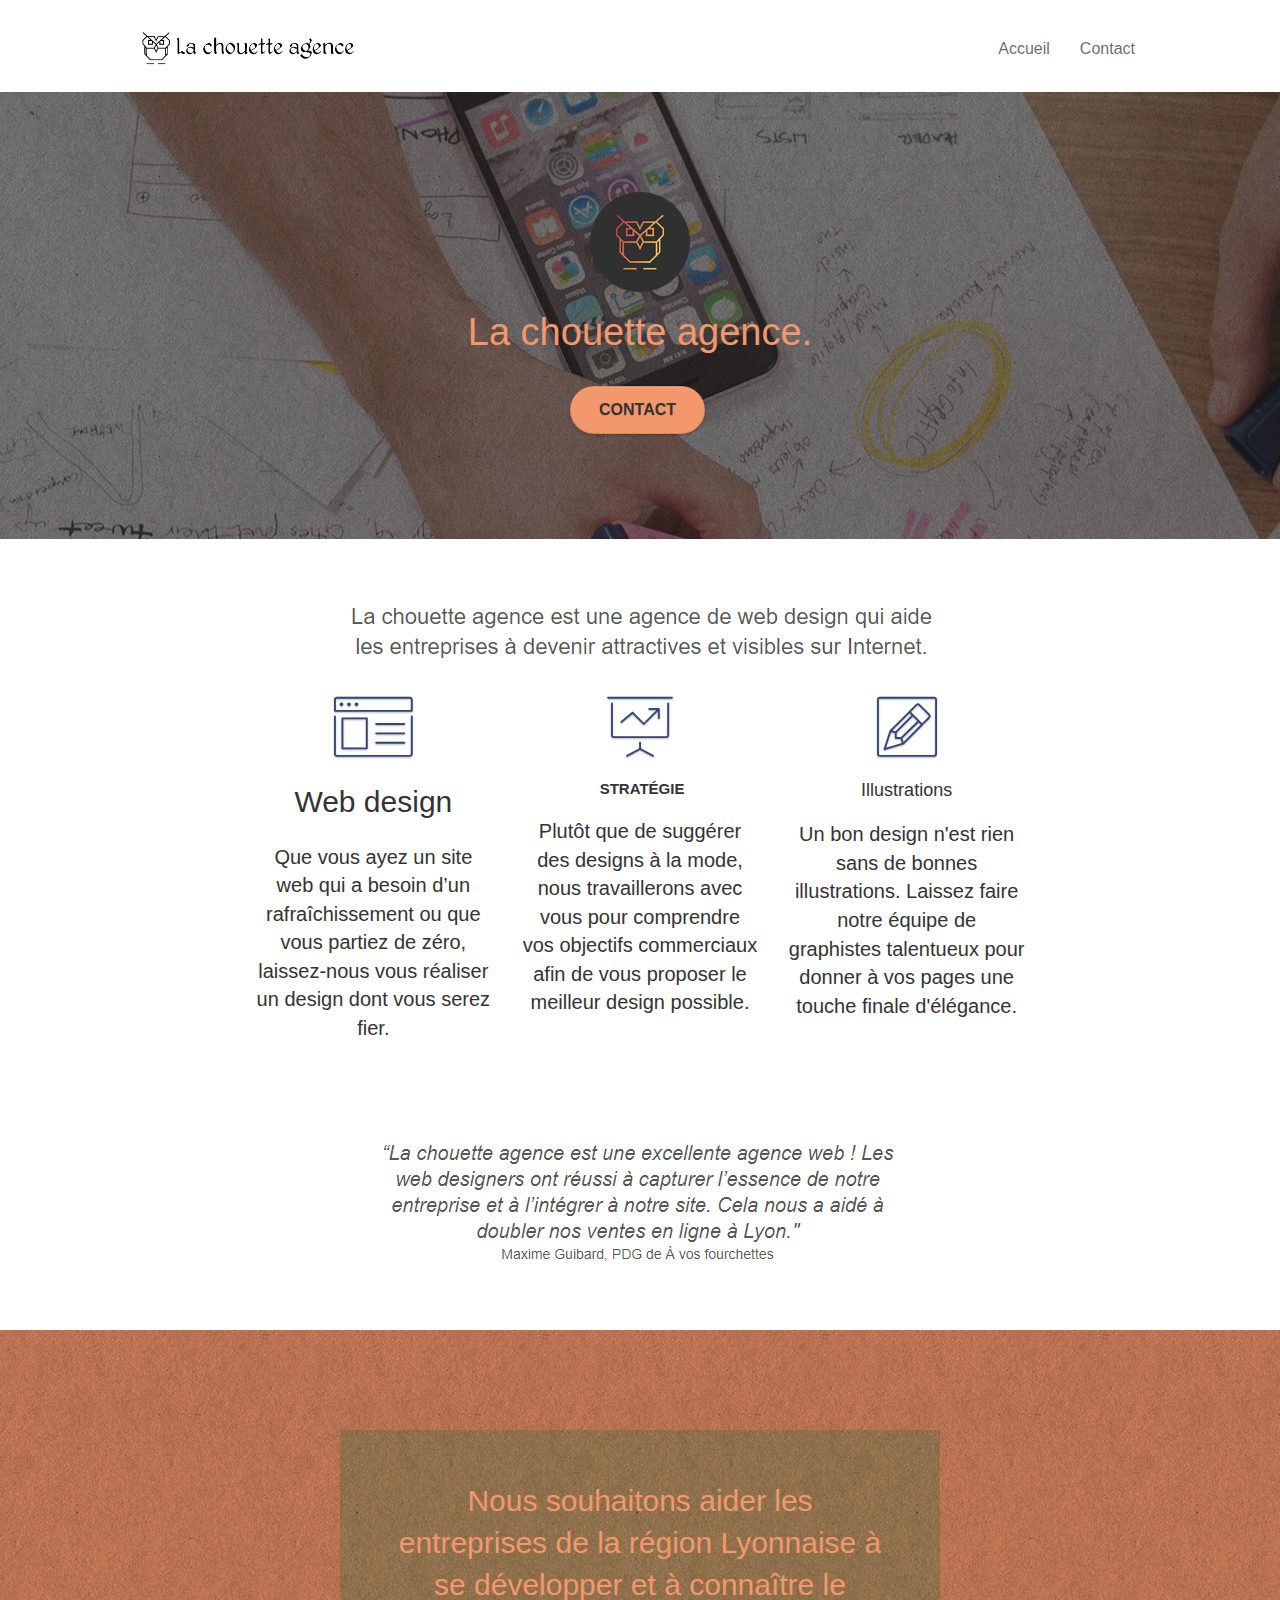
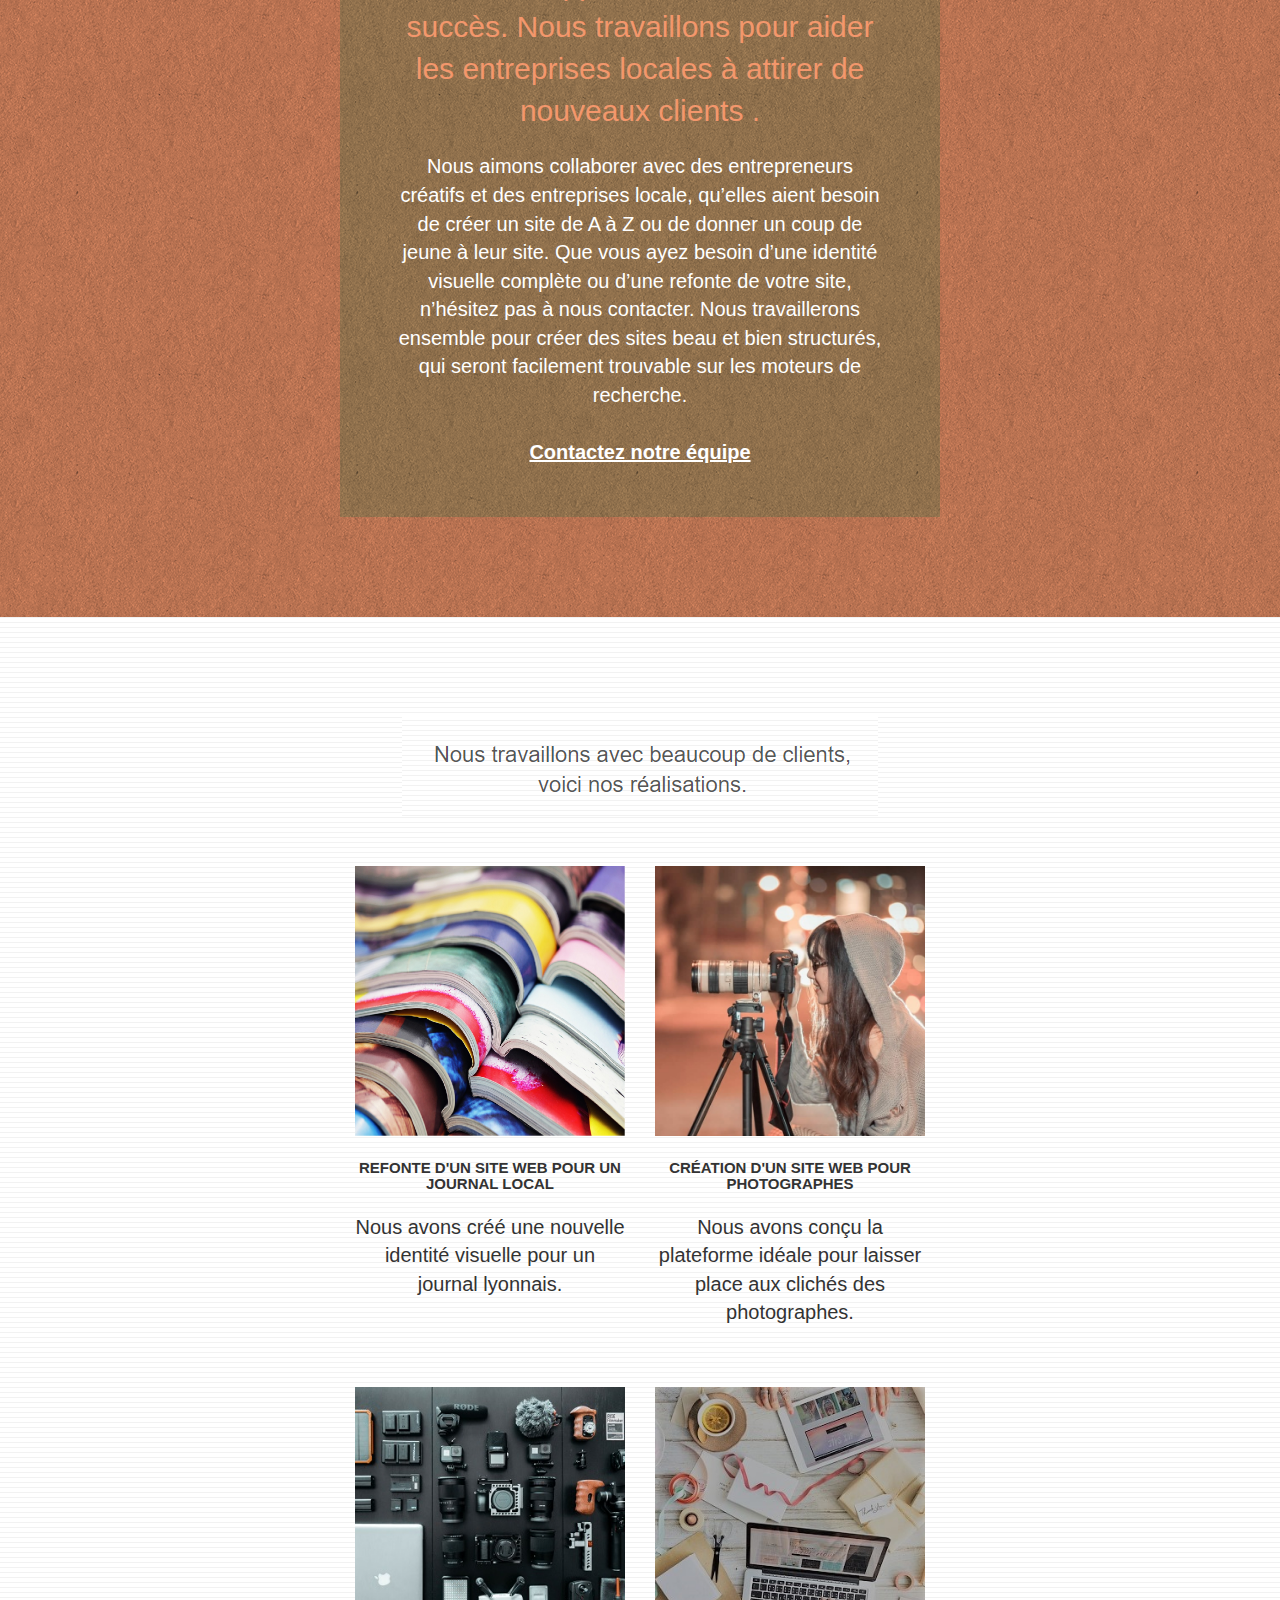
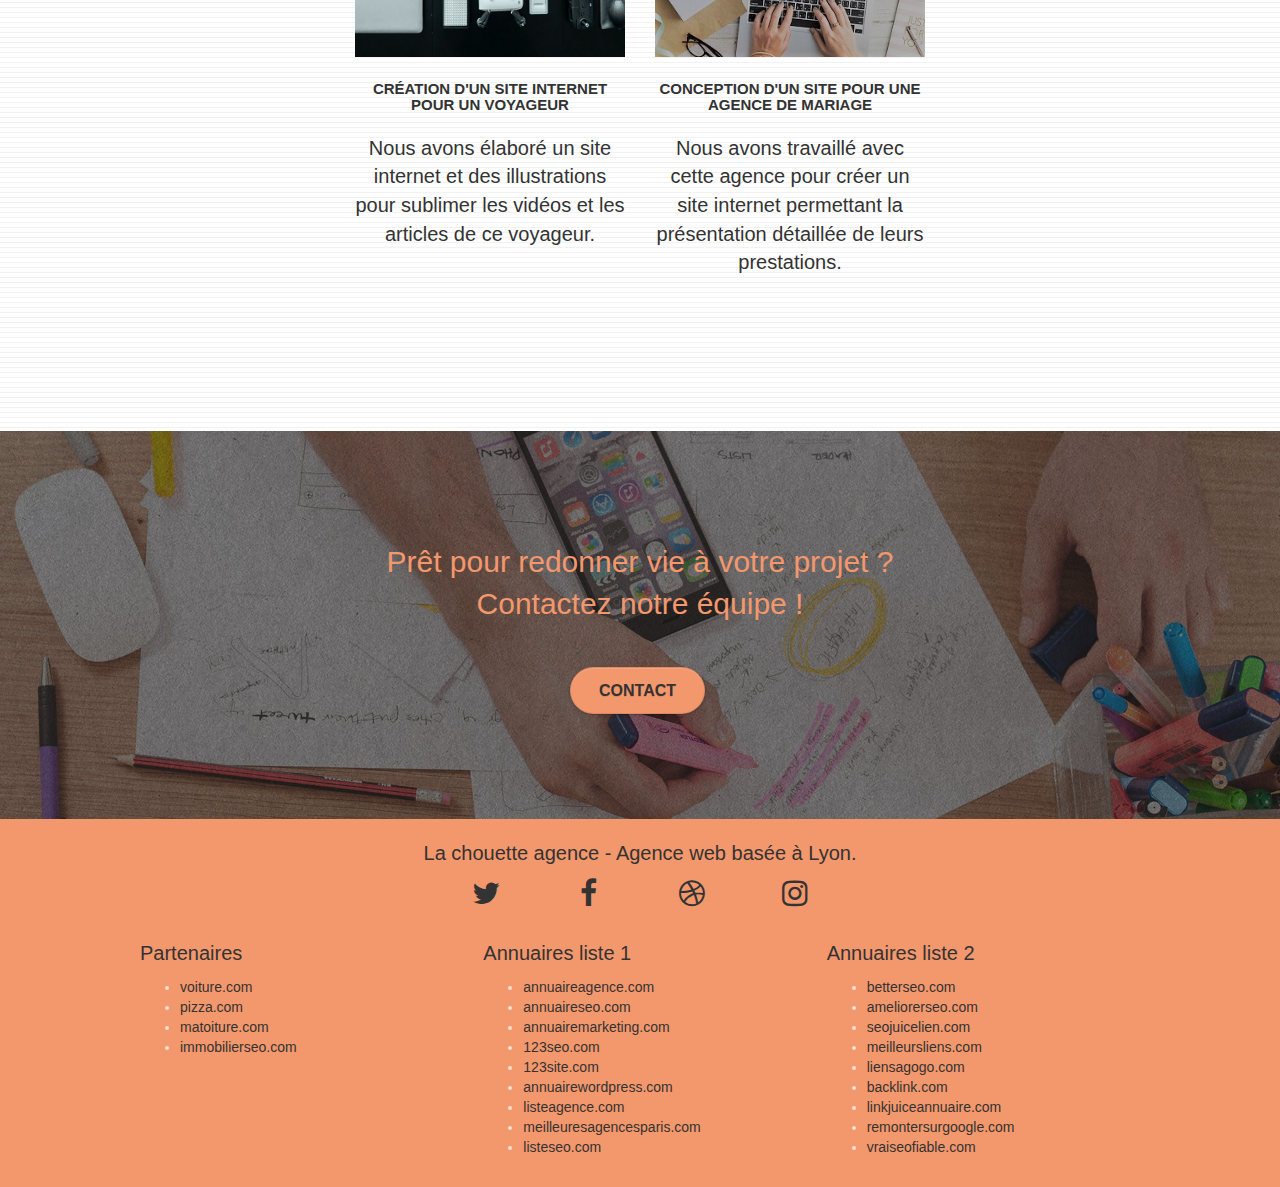
==== commit e6da922e: "version5" ====
--- a/index.html
+++ b/index.html
@@ -220,7 +220,7 @@
 	<div class="container bloc-sm">
 		<div class="row">
 			<div class="col-sm-12">
-				<p class="text-center white">
+				<p class="text-center">
 					La chouette agence - Agence web basée à Lyon.<br>
 				</p>
 				<div class="row row-no-gutters social">
@@ -248,7 +248,7 @@
 				</div>
 				<div class="row">
 					<div class="col-sm-4">
-						<p>Partenaires</p>
+						<p class="color_p">Partenaires</p>
 							<ul>
 								<li><a href="voiture.com">voiture.com</a></li>
 								<li><a href="pizza.com">pizza.com</a></li>
@@ -257,7 +257,7 @@
 							</ul>
 					</div>
 					<div class="col-sm-4">
-						<p>Annuaires liste 1</p>
+						<p class="color_p">Annuaires liste 1</p>
 						<ul>
 							<li><a href="annuaireagence.com">annuaireagence.com</a></li>
 							<li><a href="annuaireseo.com">annuaireseo.com</a></li>
@@ -271,7 +271,7 @@
 						</ul>
 					</div>
 					<div class="col-sm-4">
-					<p>Annuaires liste 2</p>
+					<p class="color_p">Annuaires liste 2</p>
 						<ul>
 							<li><a href="betterseo.com">betterseo.com</a></li>
 							<li><a href="ameliorerseo.com">ameliorerseo.com</a></li>
--- a/style.css
+++ b/style.css
@@ -359,6 +359,12 @@
     z-index: 2;
 }
 
+.color_p
+{
+  color:#333;
+}
+
+
 @media (min-width: 768px) {
     .site-navigation {
         position: absolute;
@@ -690,7 +696,6 @@
 
 .cta-hero {
     margin-top: 22px;
-    color: #FFFFFF!important;
     text-transform: uppercase;
     padding: 12px 28px 12px 28px;
     font-size: 16px;
@@ -732,7 +737,7 @@
     margin-top: 24px;
 }
 
-.white, p {
+.white {
     color: #FFFFFF!important;
 }
 
@@ -773,11 +778,11 @@
 
 .tc-white {
     color: #F3976C!important;
+    position: relative;
 }
 
 .btn-atomic-tangerine {
     background: #F3976C;
-    color: #FFFFFF!important;
 }
 
 .btn-atomic-tangerine:hover {
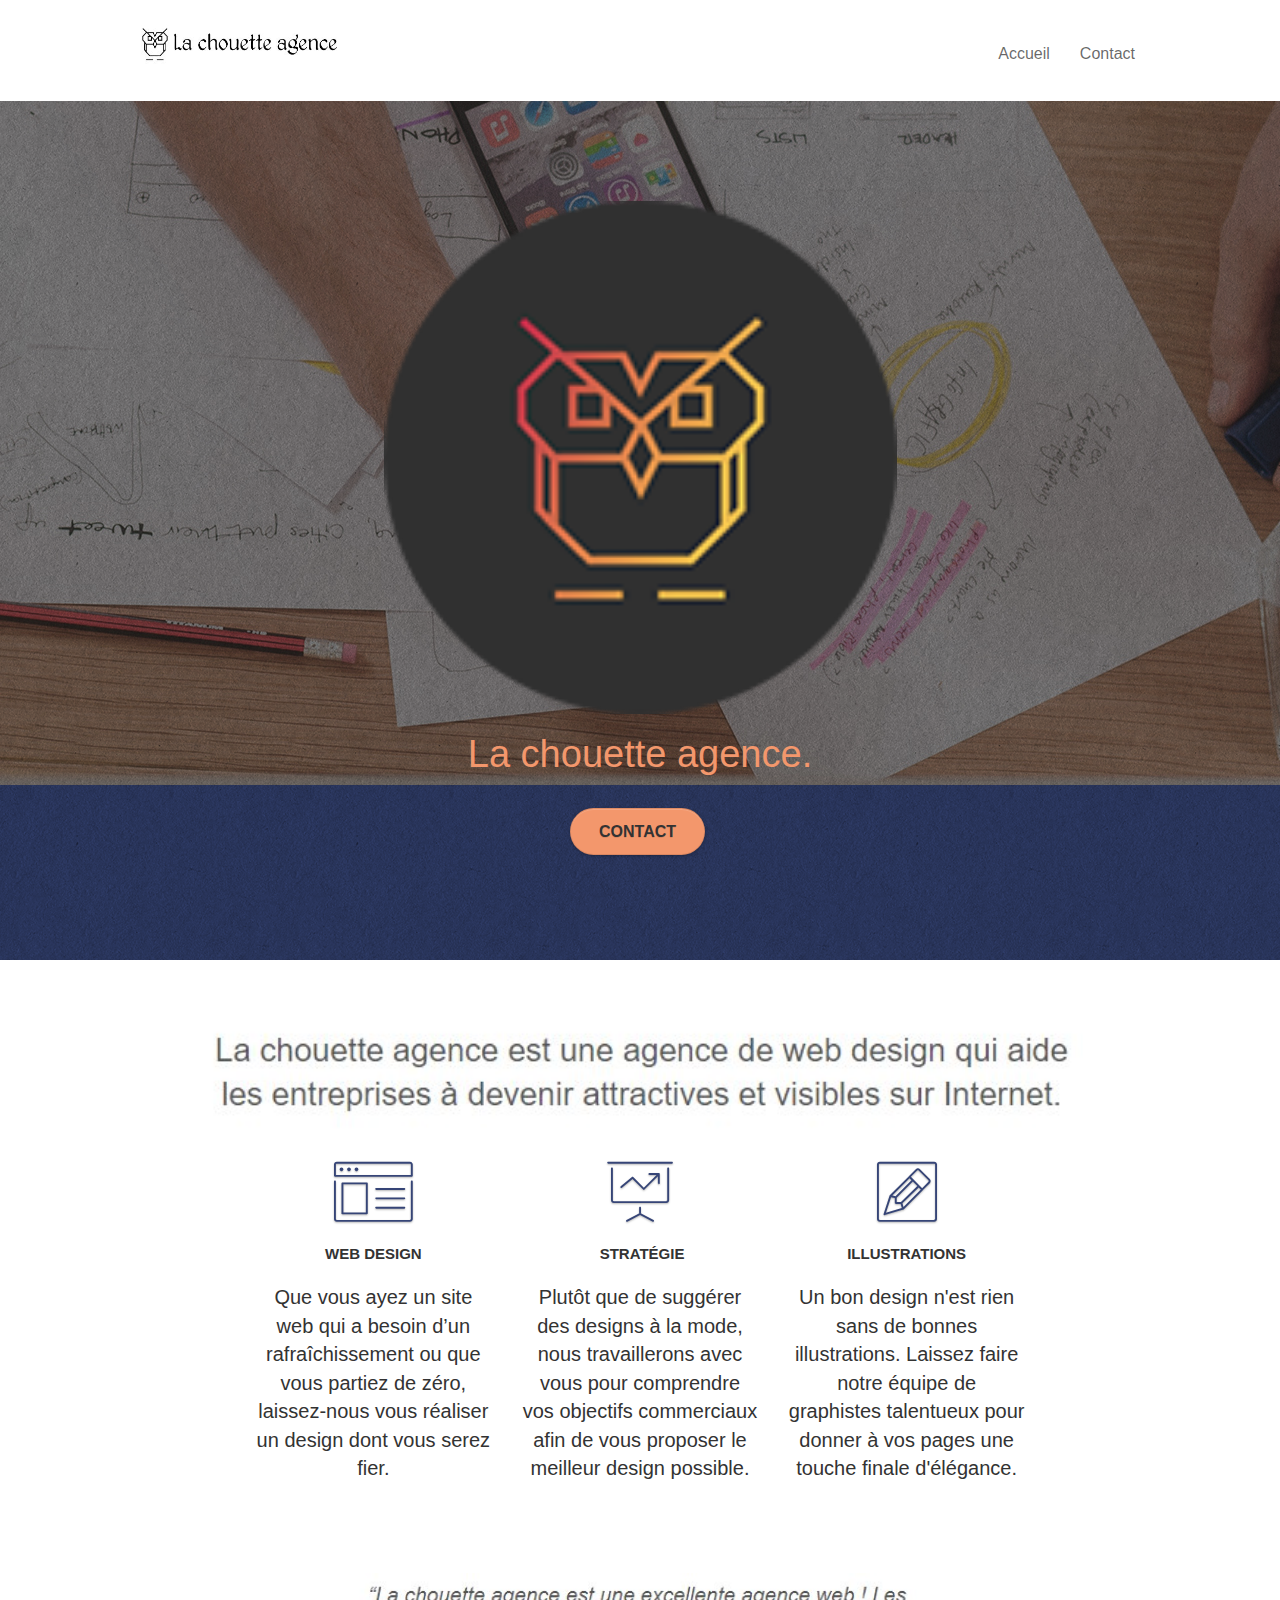
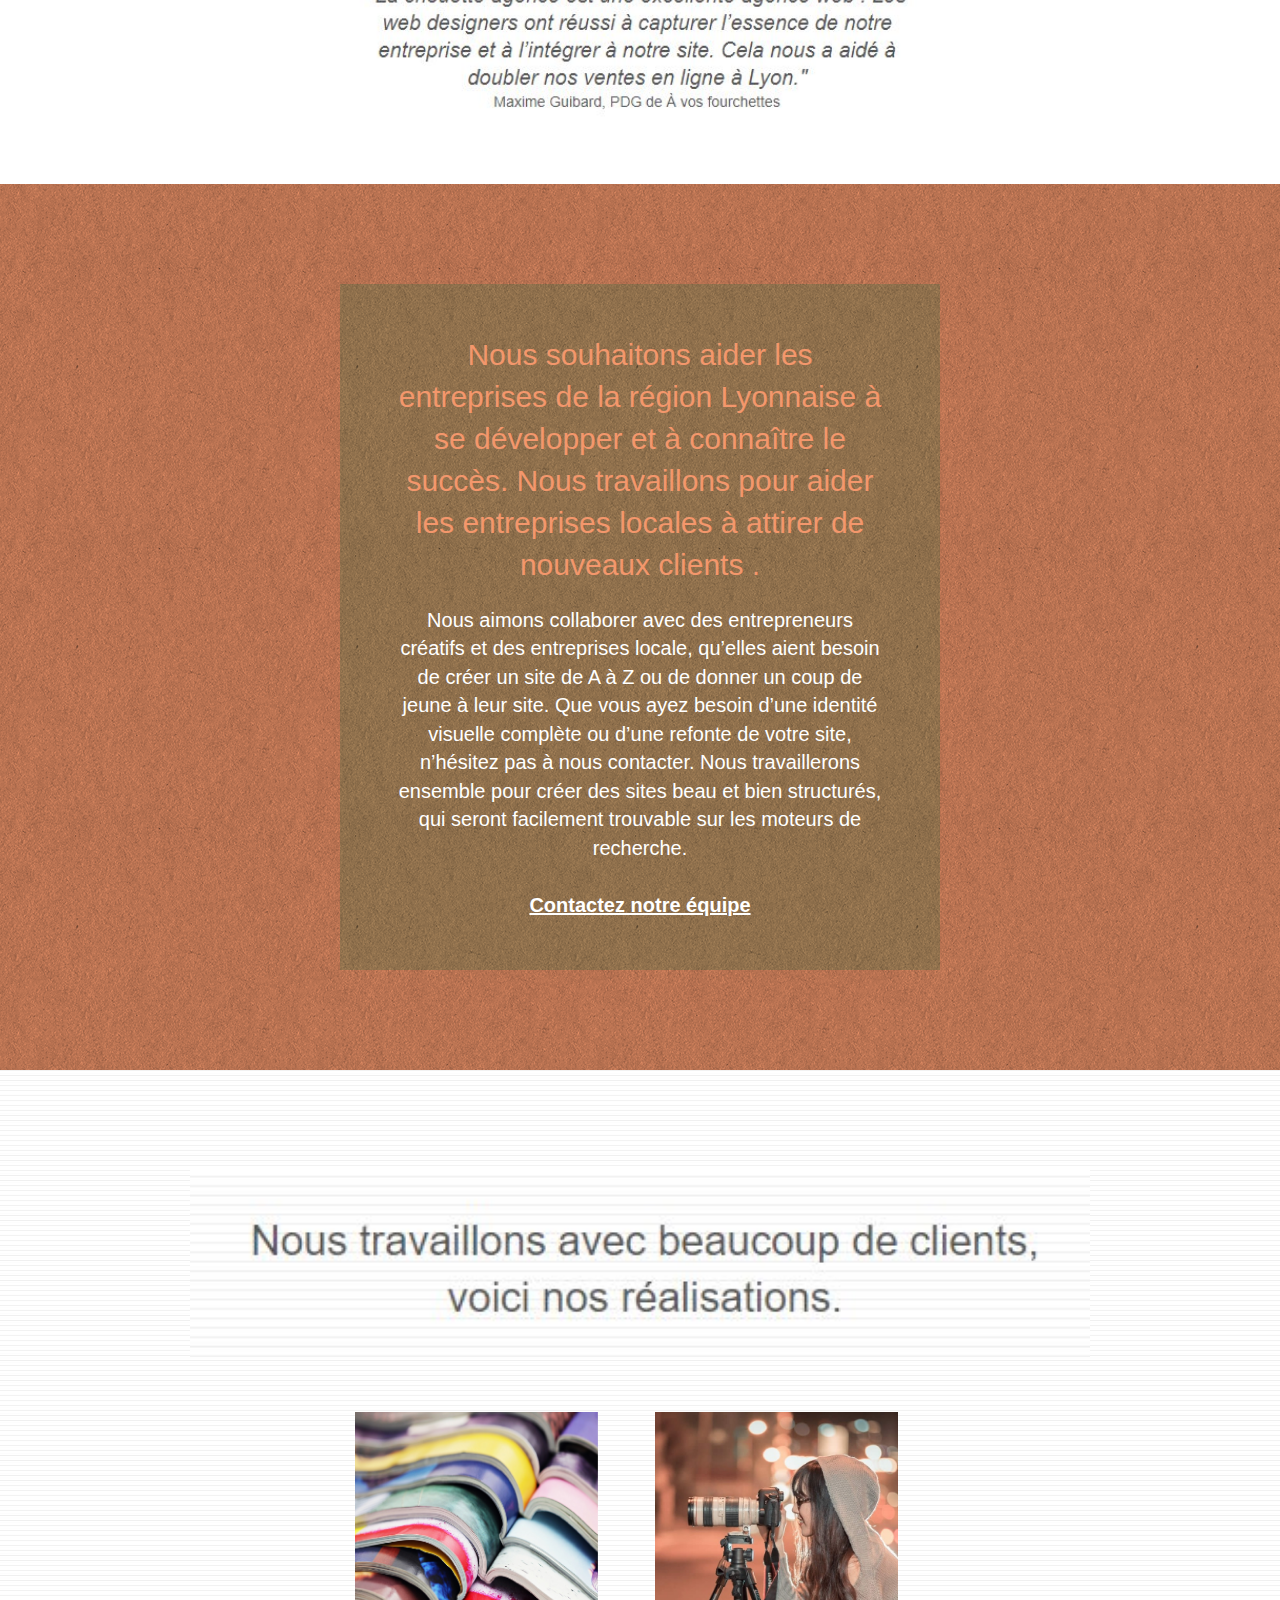
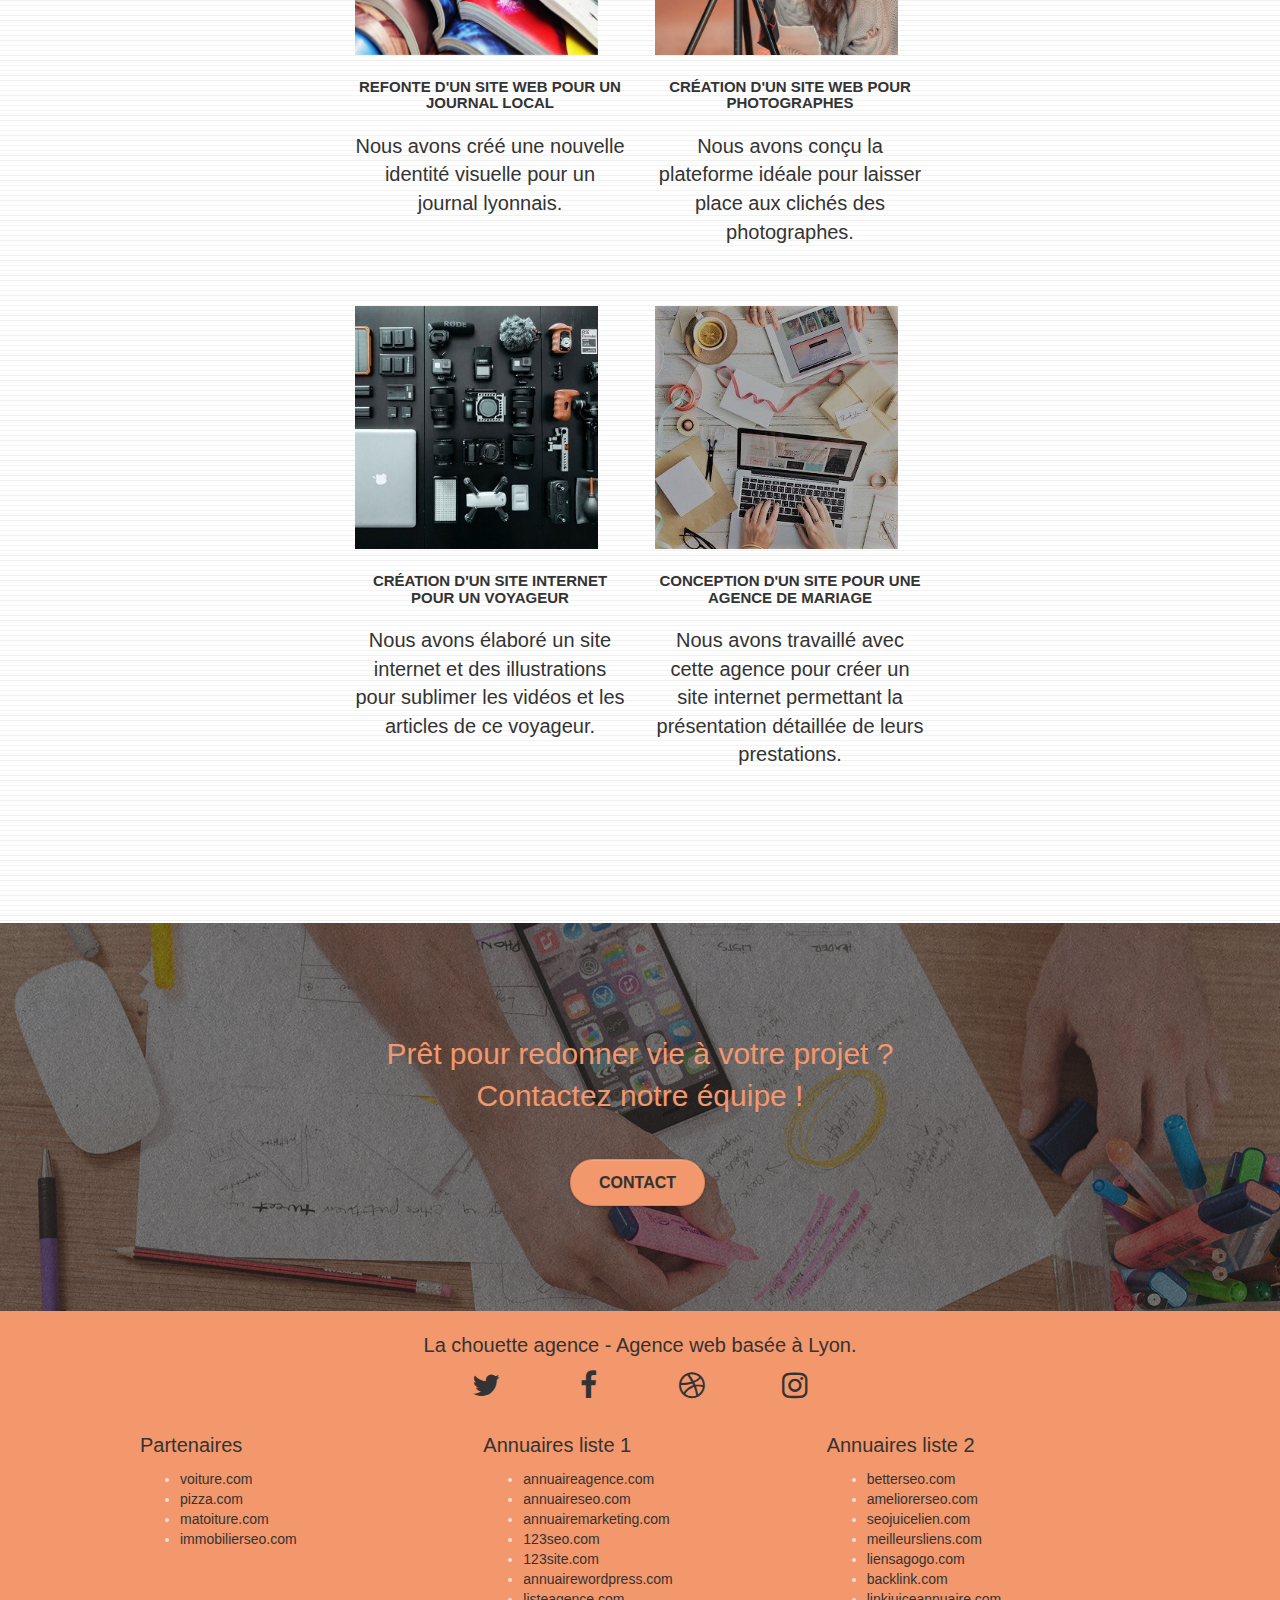
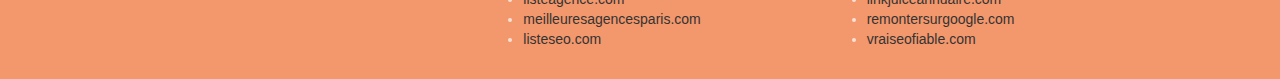
==== commit 0d918bc8: "evaluation" ====
--- a/index.html
+++ b/index.html
@@ -38,7 +38,7 @@
 
 		<nav class="navbar row">
 			<div class="navbar-header">
- 			 <a class="navbar-brand" href="index.html"><img src="img/la-chouette-agence.png" alt="paris web design logo agence web meilleure agence" height="40" /></a>
+ 			 <a class="navbar-brand" href="index.html"><img src="img/la-chouette-agence.jpg" alt="paris web design logo agence web meilleure agence" height="40" /></a>
 				<button id="nav-toggle" type="button" class="ui-navbar-toggle navbar-toggle" data-toggle="collapse" data-target=".navbar-1">
 					<span class="sr-only">Toggle navigation</span><span class="icon-bar"></span><span class="icon-bar"></span><span class="icon-bar"></span>
 				</button>
@@ -83,7 +83,7 @@
 	<div class="container bloc-md">
 		<div class="row">
 			<div class="col-sm-12 text-center">
-				<img alt="agence web, agence web paris, web design paris, stratégie web" src="img/title.png" />
+				<img class="mobil" alt="agence web, agence web paris, web design paris, stratégie web" src="img/title.jpg" />
 			</div>
 		</div>
 		<div class="row voffset-lg med-width-whitespace">
@@ -91,9 +91,9 @@
 				<div class="text-center">
 					<span class="et-icon-browser sm-shadow icon-dark-slate-blue icons icon-lg"></span>
 				</div>
-				<h2 class="mg-md text-center">
+				<h3 class="mg-md text-center">
 					Web design
-				</h2>
+				</h3>
 				<p class="text-center ">
 					Que vous ayez un site web qui a besoin d&rsquo;un rafraîchissement ou que vous partiez de zéro, laissez-nous vous réaliser un design dont vous serez fier.
 				</p>
@@ -113,9 +113,9 @@
 				<div class="text-center">
 					<span class="et-icon-edit sm-shadow icon-dark-slate-blue icons icon-lg"></span>
 				</div>
-				<h4 class="mg-md text-center">
+				<h3 class="mg-md text-center">
 					Illustrations
-				</h4>
+				</h3>
 				<p class="text-center ">
 					Un bon design n'est rien sans de bonnes illustrations. Laissez faire notre équipe de graphistes talentueux pour donner à vos pages une touche finale d'élégance.
 				</p>
@@ -123,7 +123,7 @@
 		</div>
 		<div class="row voffset-lg voffset">
 			<div class="col-xs-12 col-md-8 col-md-offset-2 text-center">
-				<img alt="agence web, agence web paris, web design paris, stratégie web" src="img/citation.png" />
+				<img alt="agence web, agence web paris, web design paris, stratégie web" src="img/citation.jpg" />
 
 			</div>
 		</div>
@@ -153,7 +153,7 @@
 	<div class="container bloc-lg">
 		<div class="row">
 			<div class="col-sm-12 text-center">
-				<img alt="agence web, agence web paris, web design paris, stratégie web" src="img/title2.png" />
+				<img class="mobil" alt="agence web, agence web paris, web design paris, stratégie web" src="img/title2.jpg" />
 			</div>
 		</div>
 		<div class="row tight-width-whitespace portfolio-row">
@@ -178,7 +178,7 @@
 		</div>
 		<div class="row tight-width-whitespace portfolio-row">
 			<div class="col-sm-6">
-				<a href="#" data-lightbox="img/3.bmp" data-gallery-id="gallery-1" data-caption="Création d'un site internet pour un voyageur" data-frame="snapshot-lb"><img src="img/3.bmp" class="img-responsive portfolio-thumb" alt="paris web design logo agence web meilleure agence, Création d'un site web pour voyageur"/></a>
+				<a href="#" data-lightbox="img/3.jpg" data-gallery-id="gallery-1" data-caption="Création d'un site internet pour un voyageur" data-frame="snapshot-lb"><img src="img/3.jpg" class="img-responsive portfolio-thumb" alt="paris web design logo agence web meilleure agence, Création d'un site web pour voyageur"/></a>
 				<h3 class="mg-md text-center">
 					Création d'un site internet pour un voyageur
 				</h3>
@@ -187,7 +187,7 @@
 				</p>
 			</div>
 			<div class="col-sm-6">
-				<a href="#" data-lightbox="img/4.bmp" data-gallery-id="gallery-1" data-caption="Conception d'un site pour une agence de mariage" data-frame="snapshot-lb"><img src="img/4.bmp" class="img-responsive portfolio-thumb" alt="paris web design logo agence web meilleure agence, Création d'un site web pour agence de mariage" /></a>
+				<a href="#" data-lightbox="img/4.jpg" data-gallery-id="gallery-1" data-caption="Conception d'un site pour une agence de mariage" data-frame="snapshot-lb"><img src="img/4.jpg" class="img-responsive portfolio-thumb" alt="paris web design logo agence web meilleure agence, Création d'un site web pour agence de mariage" /></a>
 				<h3 class="mg-md text-center">
 					Conception d'un site pour une agence de mariage
 				</h3>
--- a/style.css
+++ b/style.css
@@ -816,7 +816,7 @@
 }
 
 .bg-lines-h2-bg {
-    background-image: url("img/lines-h2-bg.png");
+    background-image: url("img/lines-h2-bg.jpg");
 }
 
 .bg-banniere {
@@ -824,7 +824,7 @@
 }
 
 .bg-presentation {
-    background-image: url("img/image-de-presentation.bmp");
+    background-image: url("img/image-de-presentation.jpg");
 }
 
 @media (max-width: 1024px) {
@@ -1025,7 +1025,7 @@
         height: 425px;
     }
     .blocsapp-device-iphone5 img {
-        width: 180px;
+        width: auto;
         height: 320px;
     }
 }
@@ -1037,6 +1037,14 @@
     }
 }
 
+
+@media (max-width: 320px) and (max-width: 414px)  {
+
+  img {
+        width: 90%;
+  }
+}
+
 @media (max-width: 767px) {
     .bloc-mob-center-text {
         text-align: center;
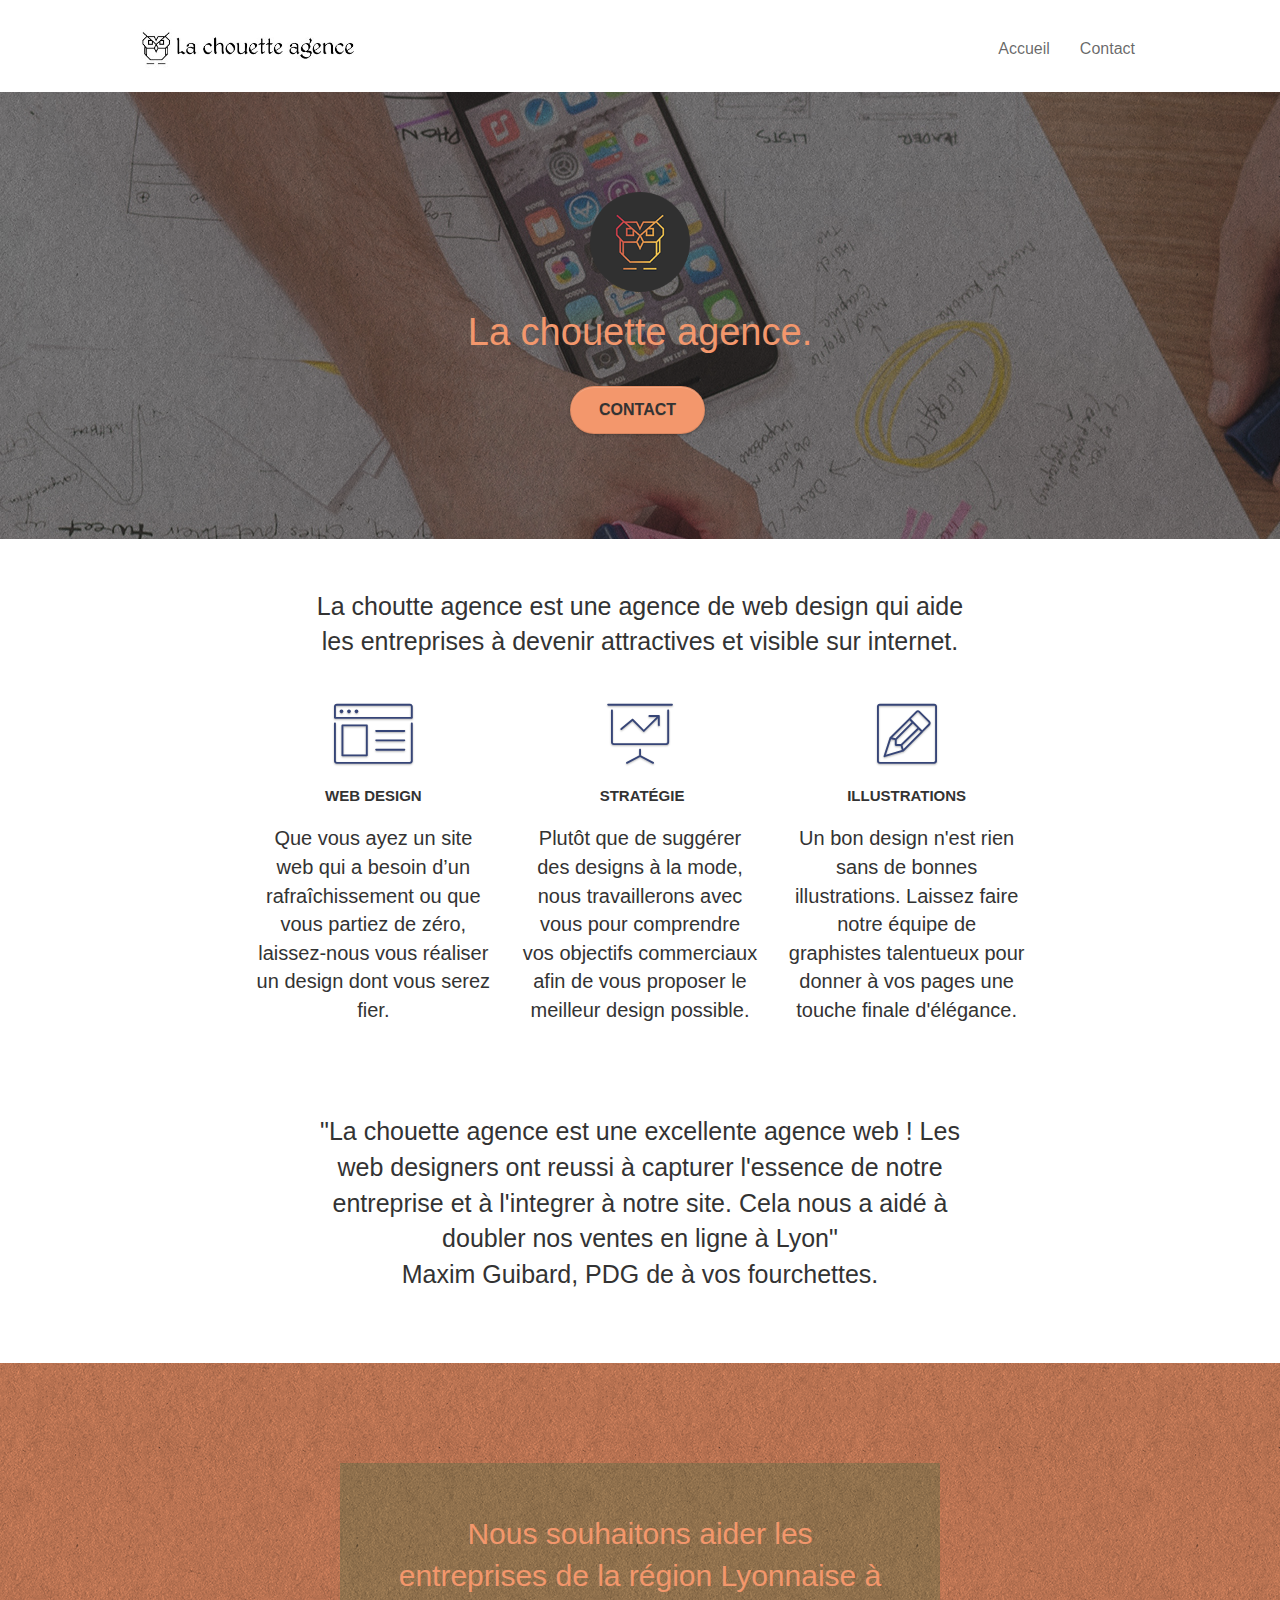
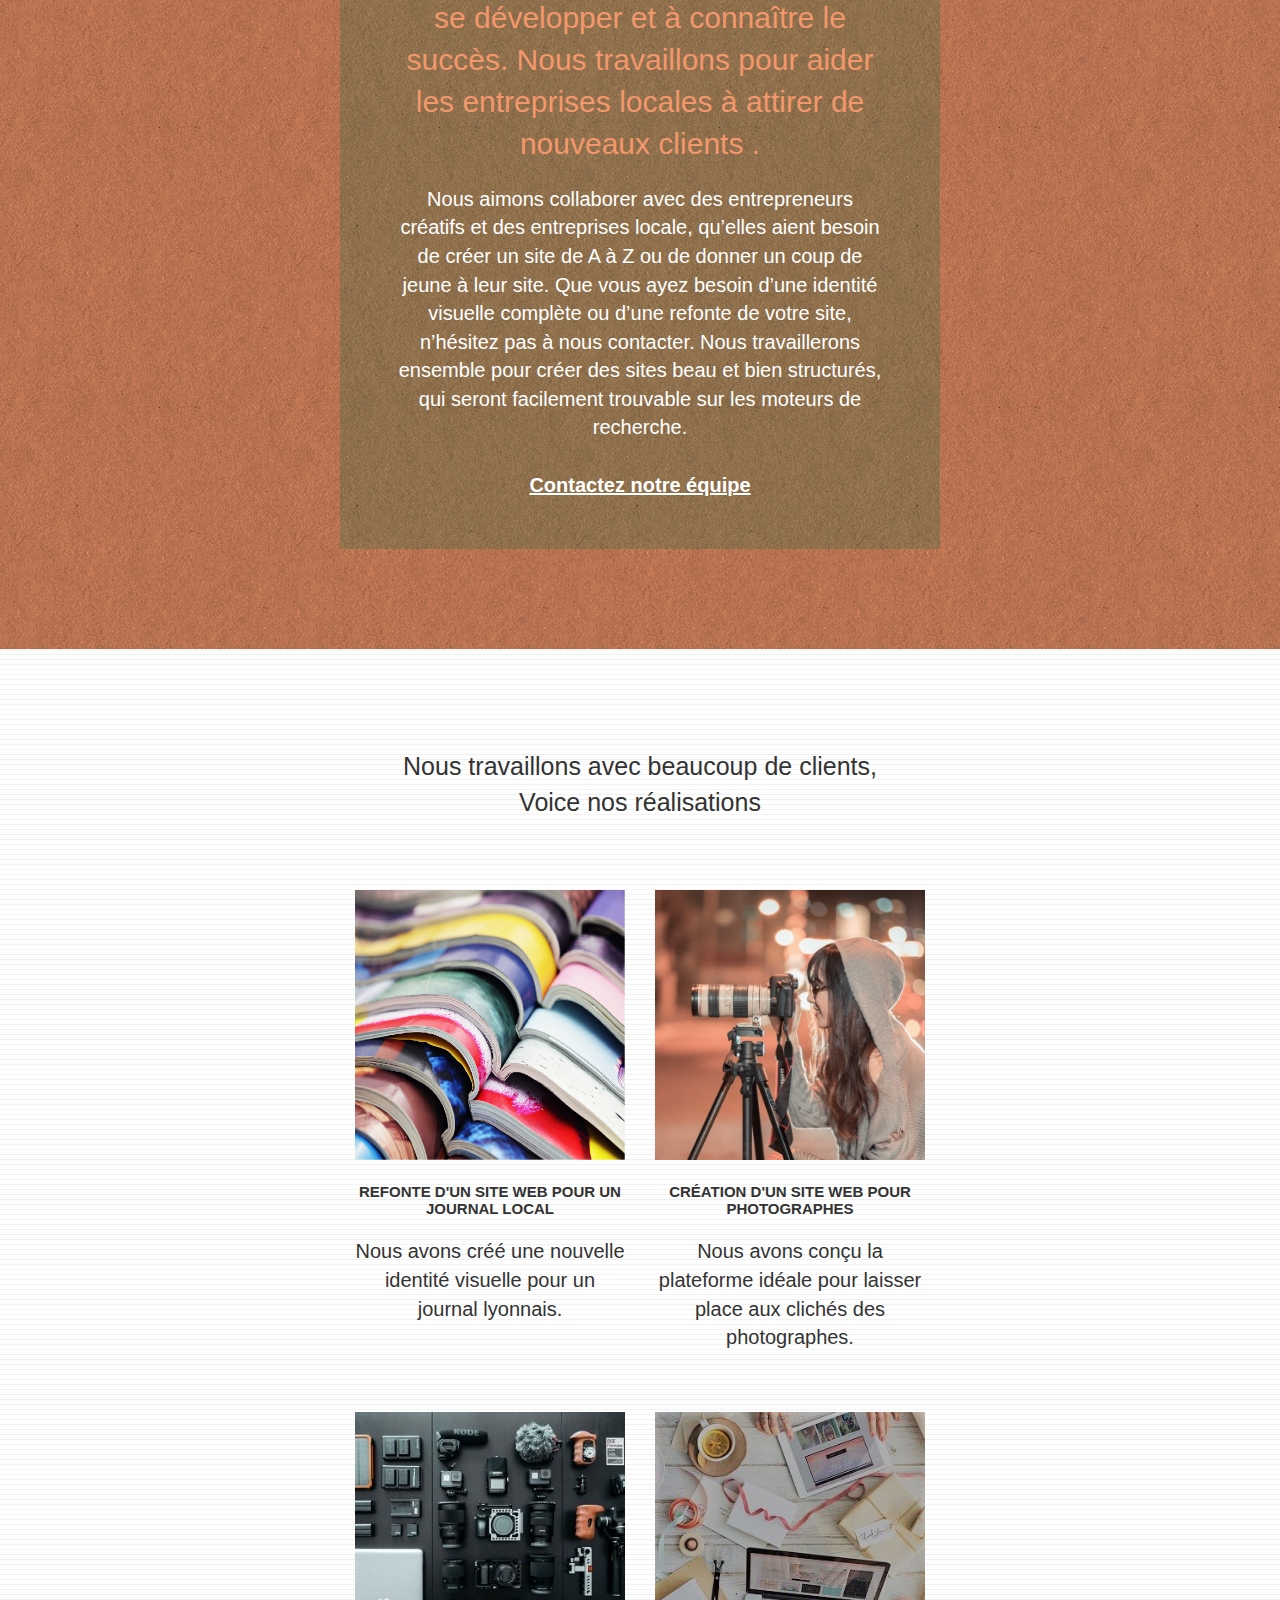
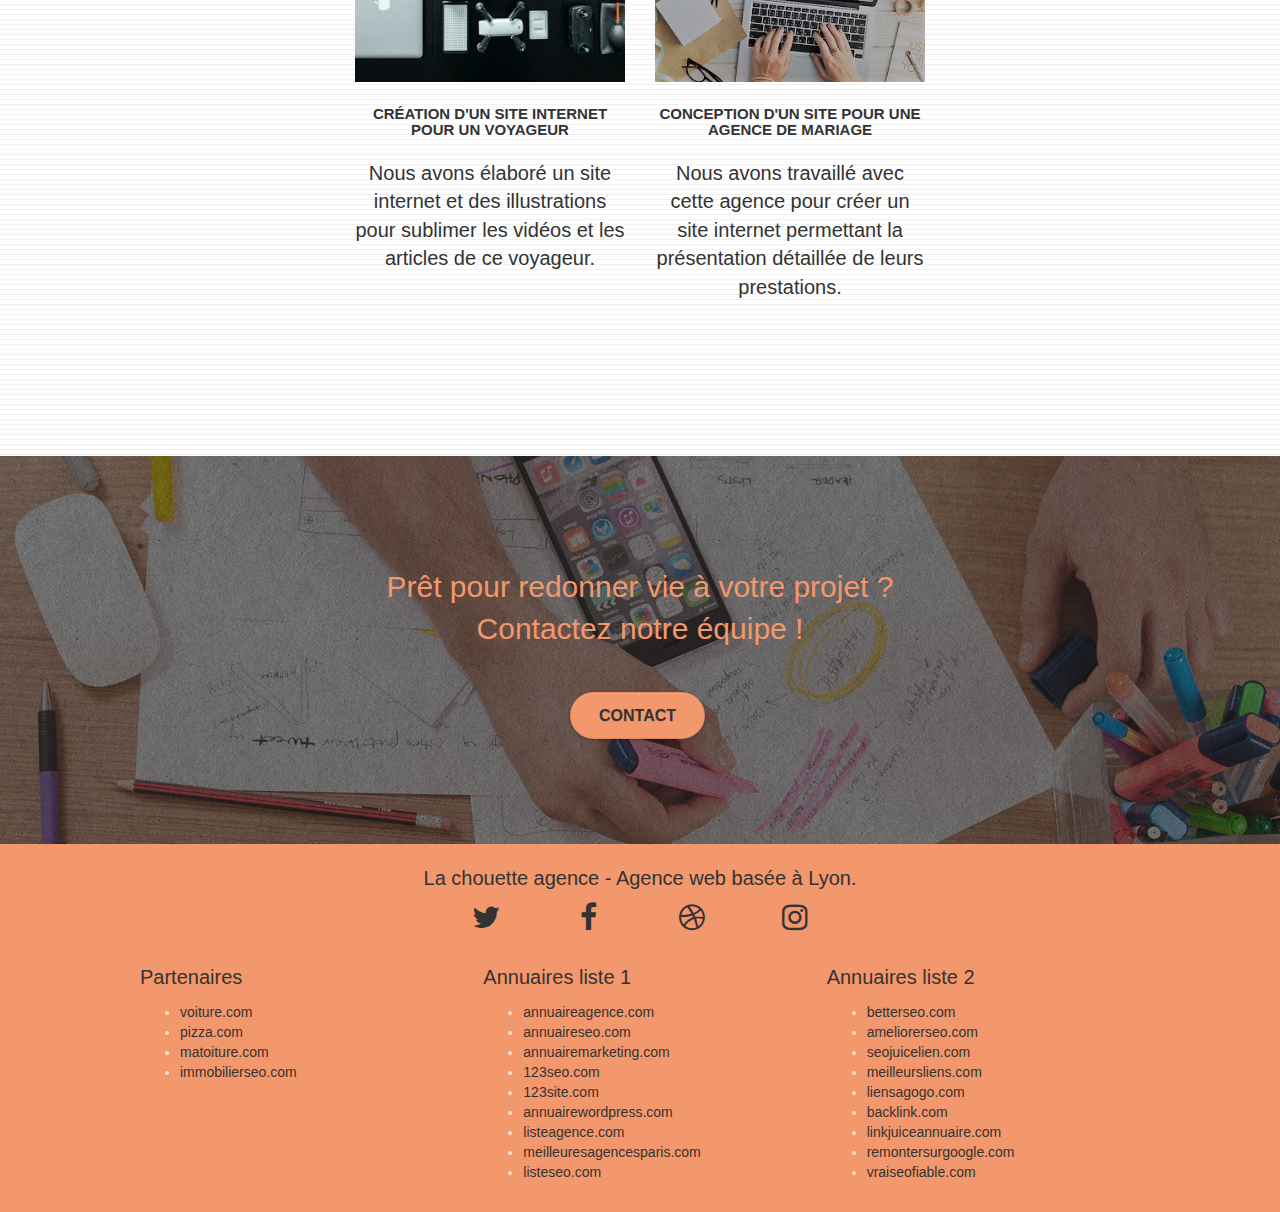
==== commit cbf3c03d: "29/04/203" ====
--- a/index.html
+++ b/index.html
@@ -2,7 +2,6 @@
 <html lang="fr">
 <head>
   <meta charset="utf-8">
-  <meta name="keywords" content="Entreprise web design Lyon">
   <meta name="description" content="La chouette agence, une grande agence de web design basée à Lyon. ">
   <meta name="viewport" content="width=device-width, initial-scale=1.0, viewport-fit=cover">
   <link rel="shortcut icon" type="image/png" href="favicon.jpg">
@@ -19,7 +18,7 @@
 	<script src="./js/jquery.touchSwipe.js" defer></script>
 	<script src="./js/gmaps.js"></script>
 
-  <title> Entreprise web design Lyon : La chouette agence est une agence de web design qui aide les entreprises à devenir attractives et visibles sur internet. </title>
+  <title>La chouette agence</title>
 
 
 <!-- Analytics -->
@@ -51,7 +50,7 @@
 					<li>
 					</li>
 					<li>
-						<a href="page2.html">Contact</a>
+						<a href="contact.html">Contact</a>
 					</li>
 				</ul>
 			</div>
@@ -70,7 +69,7 @@
 					La chouette agence.
 				</h1>
 				<div class="text-center">
-					<a href="page2.html" class="btn btn-lg btn-clean btn-rd cta-hero btn-atomic-tangerine" id="cta-hero">Contact</a>
+					<a href="contact.html" class="btn btn-lg btn-clean btn-rd cta-hero btn-atomic-tangerine" id="cta-hero">Contact</a>
 				</div>
 			</div>
 		</div>
@@ -83,7 +82,7 @@
 	<div class="container bloc-md">
 		<div class="row">
 			<div class="col-sm-12 text-center">
-				<img class="mobil" alt="agence web, agence web paris, web design paris, stratégie web" src="img/title.jpg" />
+      <p class="citation"> La choutte agence est une agence de web design qui aide<br>les entreprises à devenir attractives et visible sur internet.</p>
 			</div>
 		</div>
 		<div class="row voffset-lg med-width-whitespace">
@@ -123,7 +122,7 @@
 		</div>
 		<div class="row voffset-lg voffset">
 			<div class="col-xs-12 col-md-8 col-md-offset-2 text-center">
-				<img alt="agence web, agence web paris, web design paris, stratégie web" src="img/citation.jpg" />
+      <p class="citation"> "La chouette agence est une excellente agence web ! Les<br>web designers ont reussi à capturer l'essence de notre<br>entreprise et à l'integrer à notre site. Cela nous a aidé à<br>doubler nos ventes en ligne à Lyon"<br>Maxim Guibard, PDG de à vos fourchettes.</p>
 
 			</div>
 		</div>
@@ -140,7 +139,7 @@
 					Nous souhaitons aider les entreprises de la région Lyonnaise à se développer et à connaître le succès. Nous travaillons pour aider les entreprises locales à attirer de nouveaux clients .<br>
 				</h2>
 				<p class="text-center white">
-					Nous aimons collaborer avec des entrepreneurs créatifs et des entreprises locale, qu’elles aient besoin de créer un site de A à Z ou de donner un coup de jeune à leur site. Que vous ayez besoin d’une identité visuelle complète ou d’une refonte de votre site, n’hésitez pas à nous contacter. Nous travaillerons ensemble pour créer des sites beau et bien structurés, qui seront facilement trouvable sur les moteurs de recherche. <br><br><a class="ltc-white bold-link" href="page2.html">Contactez notre équipe</a><br>
+					Nous aimons collaborer avec des entrepreneurs créatifs et des entreprises locale, qu’elles aient besoin de créer un site de A à Z ou de donner un coup de jeune à leur site. Que vous ayez besoin d’une identité visuelle complète ou d’une refonte de votre site, n’hésitez pas à nous contacter. Nous travaillerons ensemble pour créer des sites beau et bien structurés, qui seront facilement trouvable sur les moteurs de recherche. <br><br><a class="ltc-white bold-link" href="contact.html">Contactez notre équipe</a><br>
 				</p>
 			</div>
 		</div>
@@ -153,12 +152,13 @@
 	<div class="container bloc-lg">
 		<div class="row">
 			<div class="col-sm-12 text-center">
-				<img class="mobil" alt="agence web, agence web paris, web design paris, stratégie web" src="img/title2.jpg" />
+		<!--	<img alt="agence web, agence web paris, web design paris, stratégie web" src="img/title2.jpg" /> -->
+    <p class="citation"> Nous travaillons avec beaucoup de clients,<br>Voice nos réalisations</p>
 			</div>
 		</div>
 		<div class="row tight-width-whitespace portfolio-row">
 			<div class="col-sm-6">
-				<a href="#" data-lightbox="img/1.jpg" data-gallery-id="gallery-1" data-caption="Refonte d'un site web pour un journal local" data-frame="snapshot-lb"><img src="img/1.jpg" alt="paris web design logo agence web meilleure agence et refonte site web journal" class="img-responsive portfolio-thumb" /></a>
+				<a href="#" data-lightbox="img/portfolio-1.jpg" data-gallery-id="gallery-1" data-caption="Refonte d'un site web pour un journal local" data-frame="snapshot-lb"><img src="img/portfolio-1.jpg" alt="paris web design logo agence web meilleure agence et refonte site web journal" class="img-responsive portfolio-thumb" /></a>
 				<h3 class="mg-md text-center">
 					Refonte d'un site web pour un journal local
 				</h3>
@@ -167,7 +167,7 @@
 				</p>
 			</div>
 			<div class="col-sm-6">
-				<a href="#" data-lightbox="img/2.jpg" data-gallery-id="gallery-1" data-caption="Création d'un site web pour photographes" data-frame="snapshot-lb"><img src="img/2.jpg" class="img-responsive portfolio-thumb" alt="paris web design logo agence web meilleure agence, Création d'un site web pour photographes" /></a>
+				<a href="#" data-lightbox="img/portfolio-2.jpg" data-gallery-id="gallery-1" data-caption="Création d'un site web pour photographes" data-frame="snapshot-lb"><img src="img/portfolio-2.jpg" class="img-responsive portfolio-thumb" alt="paris web design logo agence web meilleure agence, Création d'un site web pour photographes" /></a>
 				<h3 class="mg-md text-center">
 					Création d'un site web pour photographes
 				</h3>
@@ -178,7 +178,7 @@
 		</div>
 		<div class="row tight-width-whitespace portfolio-row">
 			<div class="col-sm-6">
-				<a href="#" data-lightbox="img/3.jpg" data-gallery-id="gallery-1" data-caption="Création d'un site internet pour un voyageur" data-frame="snapshot-lb"><img src="img/3.jpg" class="img-responsive portfolio-thumb" alt="paris web design logo agence web meilleure agence, Création d'un site web pour voyageur"/></a>
+				<a href="#" data-lightbox="img/portfolio-3.jpg" data-gallery-id="gallery-1" data-caption="Création d'un site internet pour un voyageur" data-frame="snapshot-lb"><img src="img/portfolio-3.jpg" class="img-responsive portfolio-thumb" alt="paris web design logo agence web meilleure agence, Création d'un site web pour voyageur"/></a>
 				<h3 class="mg-md text-center">
 					Création d'un site internet pour un voyageur
 				</h3>
@@ -187,7 +187,7 @@
 				</p>
 			</div>
 			<div class="col-sm-6">
-				<a href="#" data-lightbox="img/4.jpg" data-gallery-id="gallery-1" data-caption="Conception d'un site pour une agence de mariage" data-frame="snapshot-lb"><img src="img/4.jpg" class="img-responsive portfolio-thumb" alt="paris web design logo agence web meilleure agence, Création d'un site web pour agence de mariage" /></a>
+				<a href="#" data-lightbox="img/portfolio-4.jpg" data-gallery-id="gallery-1" data-caption="Conception d'un site pour une agence de mariage" data-frame="snapshot-lb"><img src="img/portfolio-4.jpg" class="img-responsive portfolio-thumb" alt="paris web design logo agence web meilleure agence, Création d'un site web pour agence de mariage" /></a>
 				<h3 class="mg-md text-center">
 					Conception d'un site pour une agence de mariage
 				</h3>
@@ -208,7 +208,7 @@
 				Prêt pour redonner vie à votre projet ?<br>Contactez notre équipe !
 			</h2>
 			<div class="col-sm-12 text-center">
-				<a href="page2.html" class="btn btn-atomic-tangerine btn-clean btn-rd btn-lg cta-hero">Contact</a>
+				<a href="contact.html" class="btn btn-atomic-tangerine btn-clean btn-rd btn-lg cta-hero">Contact</a>
 			</div>
 		</div>
 	</div>
--- a/style.css
+++ b/style.css
@@ -684,6 +684,13 @@
     font-size: 20px;
 }
 
+.citation
+{
+    font-size: 25px;
+    padding-bottom: 10px;
+}
+
+
 .tight-width-whitespace {
     max-width: 600px;
     margin: auto auto auto auto;
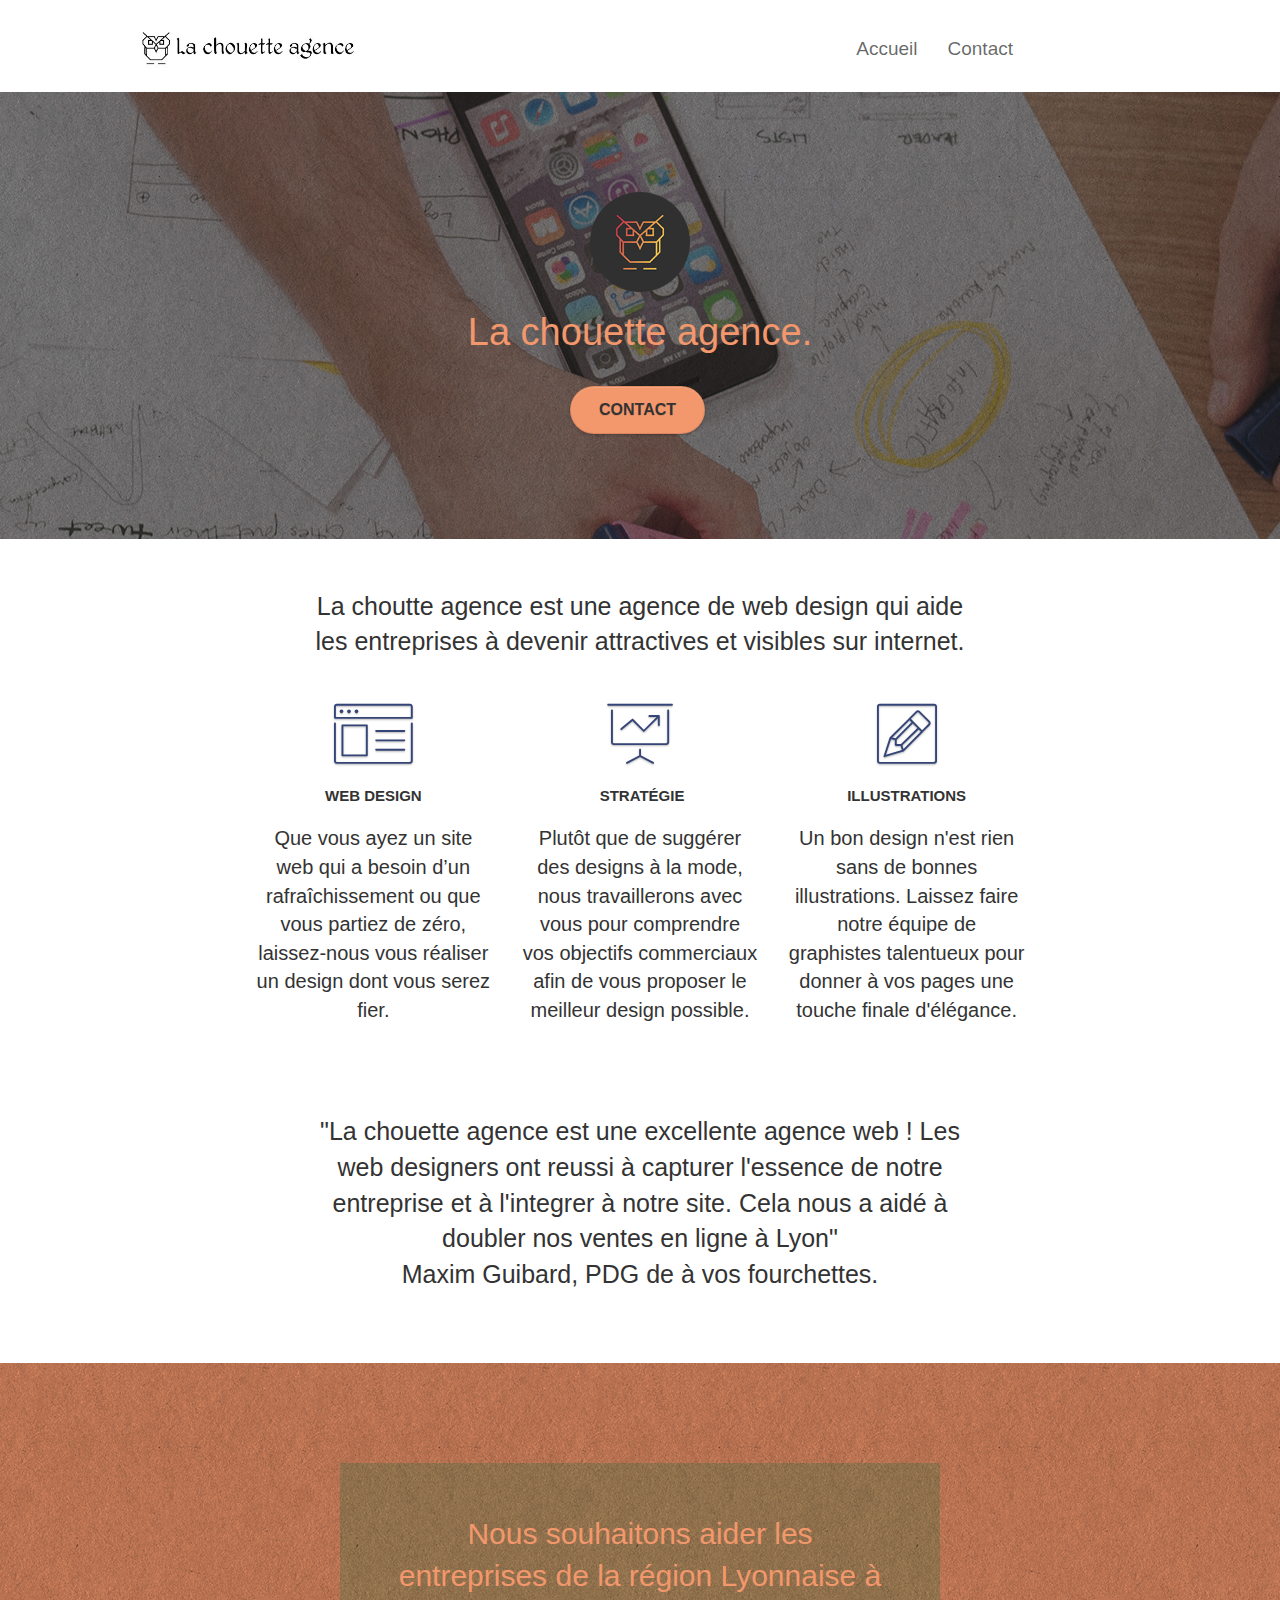
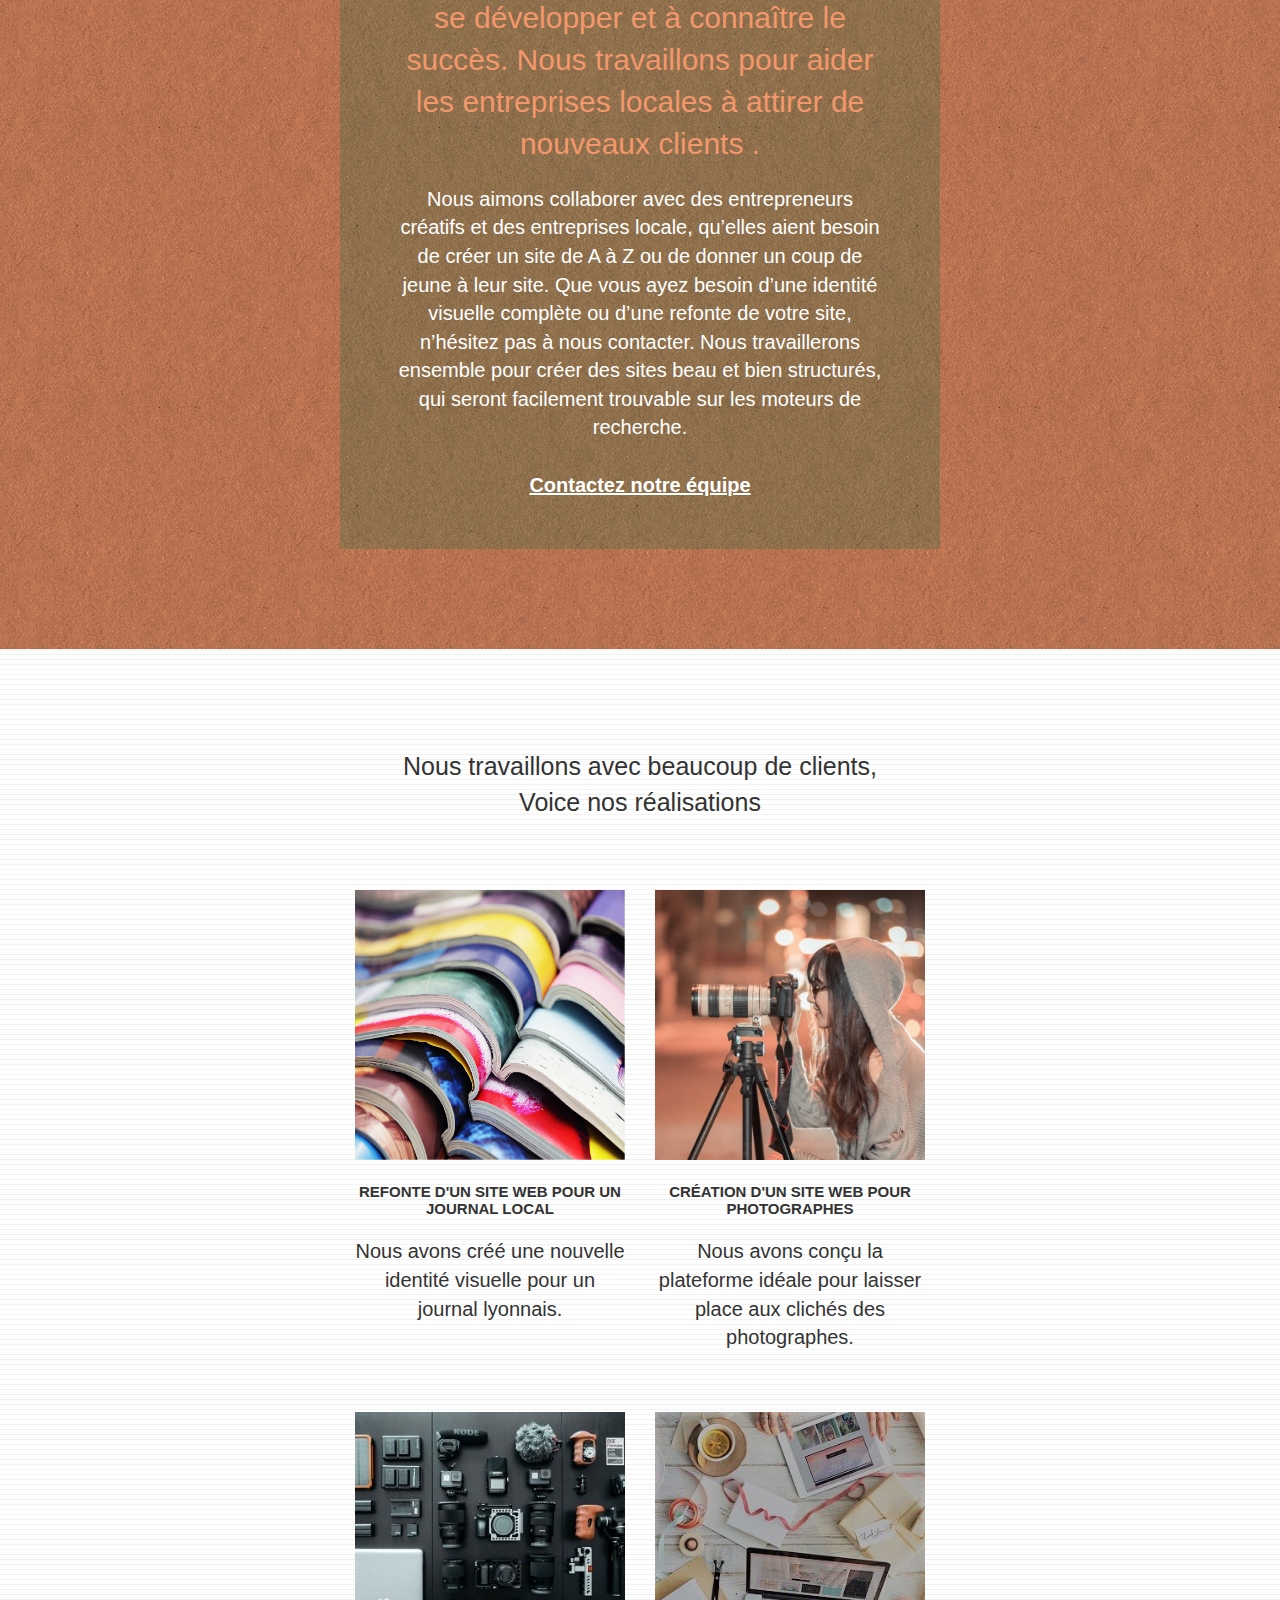
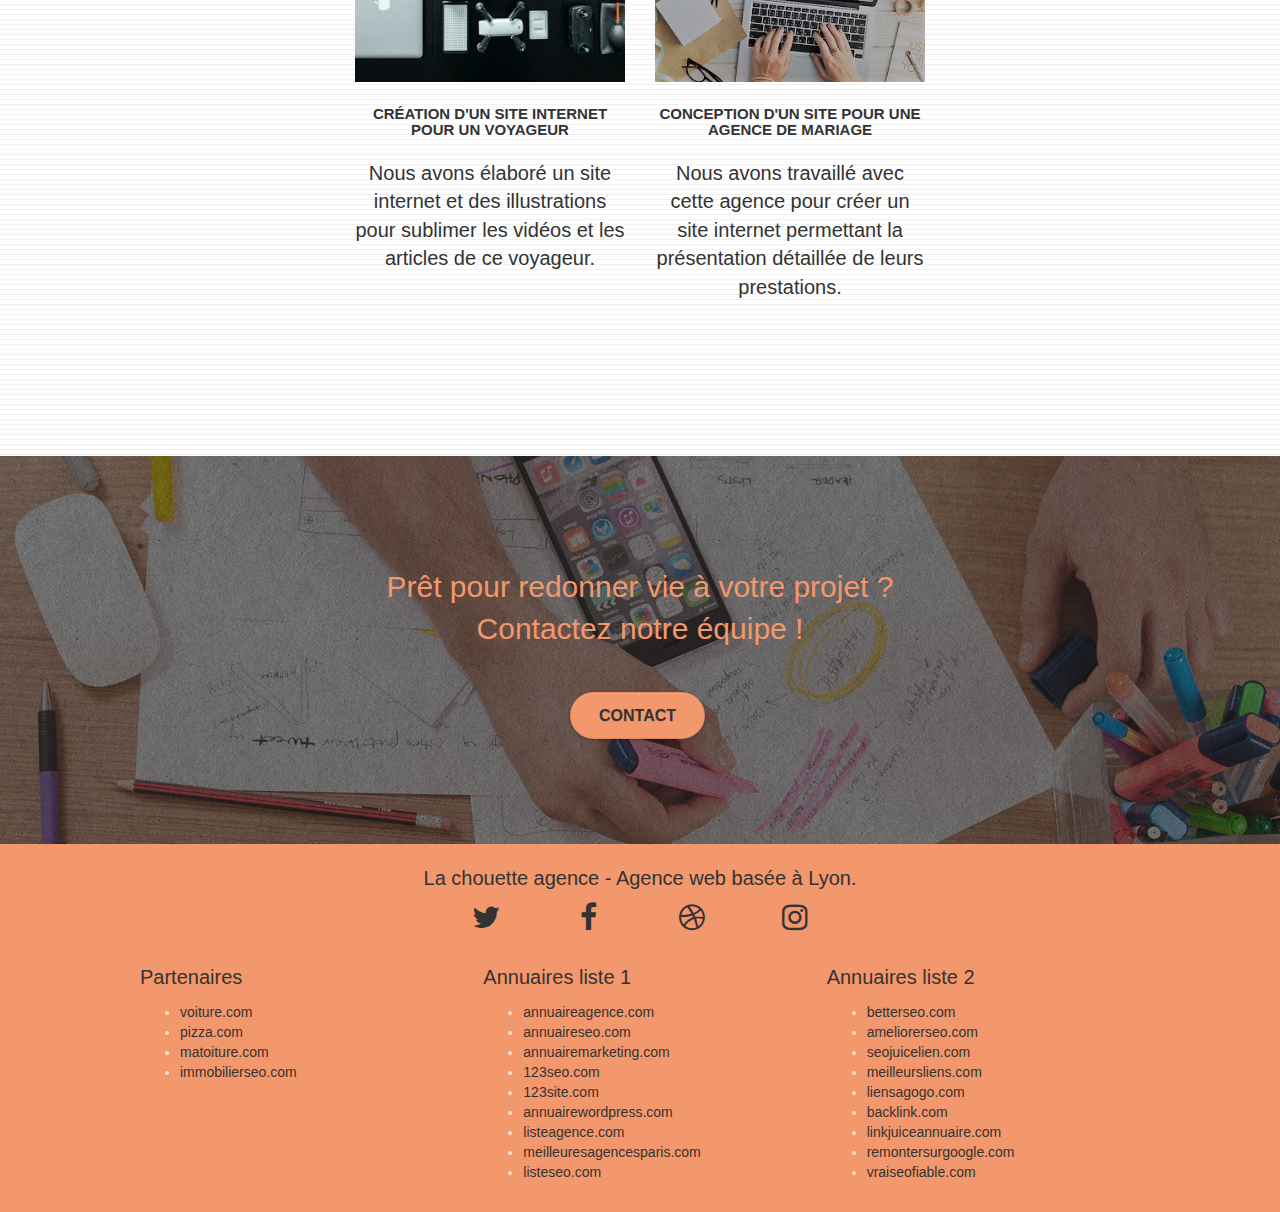
==== commit 1934ec23: "30/04/20" ====
--- a/index.html
+++ b/index.html
@@ -1,299 +1,277 @@
 <!doctype html>
 <html lang="fr">
-<head>
-  <meta charset="utf-8">
-  <meta name="description" content="La chouette agence, une grande agence de web design basée à Lyon. ">
-  <meta name="viewport" content="width=device-width, initial-scale=1.0, viewport-fit=cover">
-  <link rel="shortcut icon" type="image/png" href="favicon.jpg">
-
-	<link rel="stylesheet" type="text/css" href="./css/bootstrap.css">
-	<link rel="stylesheet" type="text/css" href="style.css">
-	<link rel="stylesheet" type="text/css" href="./css/font-awesome.css">
-	<link rel="stylesheet" type="text/css" href="./css/et-line.css">
-
-
-	<script src="./js/jquery-2.1.0.js"></script>
-	<script src="./js/bootstrap.js"></script>
-	<script src="./js/blocs.js"></script>
-	<script src="./js/jquery.touchSwipe.js" defer></script>
-	<script src="./js/gmaps.js"></script>
-
-  <title>La chouette agence</title>
-
-
-<!-- Analytics -->
-
-<!-- Analytics END -->
-
-</head>
-
-<body>
-<!-- Principal conteneur -->
-<div class="page-container">
-
-<!-- bloc-0 -->
-<div class="bloc bgc-white l-bloc " id="bloc-0">
-	<div class="container bloc-sm">
-
-		<nav class="navbar row">
-			<div class="navbar-header">
- 			 <a class="navbar-brand" href="index.html"><img src="img/la-chouette-agence.jpg" alt="paris web design logo agence web meilleure agence" height="40" /></a>
-				<button id="nav-toggle" type="button" class="ui-navbar-toggle navbar-toggle" data-toggle="collapse" data-target=".navbar-1">
-					<span class="sr-only">Toggle navigation</span><span class="icon-bar"></span><span class="icon-bar"></span><span class="icon-bar"></span>
-				</button>
-			</div>
-			<div class="collapse navbar-collapse navbar-1 special-dropdown-nav">
-				<ul class="site-navigation nav navbar-nav">
-					<li>
-						<a href="index.html">Accueil</a>
-					</li>
-					<li>
-					</li>
-					<li>
-						<a href="contact.html">Contact</a>
-					</li>
-				</ul>
-			</div>
-		</nav>
-	</div>
-</div>
-<!-- bloc-0 END -->
-
-<!-- bloc-1-presentation -->
-<div class="bloc bgc-dark-slate-blue bg-banniere d-bloc bg-t-edge bloc-bg-texture texture-paper b-parallax" id="bloc-1-hero">
-	<div class="container bloc-lg">
-		<div class="row tight-width-whitespace">
-			<div class="col-sm-12">
-				<img src="img/logo.png" class="center-block image-resize-mode" width="100" alt="La chouette agence, agence web paris, création logo paris" />
-				<h1 class="text-center hero-bloc-text tc-white ">
-					La chouette agence.
-				</h1>
-				<div class="text-center">
-					<a href="contact.html" class="btn btn-lg btn-clean btn-rd cta-hero btn-atomic-tangerine" id="cta-hero">Contact</a>
-				</div>
-			</div>
-		</div>
-	</div>
-</div>
-<!-- bloc-1-presentation END -->
-
-<!-- bloc-2-services -->
-<div class="bloc bgc-white l-bloc" id="bloc-2-services">
-	<div class="container bloc-md">
-		<div class="row">
-			<div class="col-sm-12 text-center">
-      <p class="citation"> La choutte agence est une agence de web design qui aide<br>les entreprises à devenir attractives et visible sur internet.</p>
-			</div>
-		</div>
-		<div class="row voffset-lg med-width-whitespace">
-			<div class="col-sm-4">
-				<div class="text-center">
-					<span class="et-icon-browser sm-shadow icon-dark-slate-blue icons icon-lg"></span>
-				</div>
-				<h3 class="mg-md text-center">
-					Web design
-				</h3>
-				<p class="text-center ">
-					Que vous ayez un site web qui a besoin d&rsquo;un rafraîchissement ou que vous partiez de zéro, laissez-nous vous réaliser un design dont vous serez fier.
-				</p>
-			</div>
-			<div class="col-sm-4">
-				<div class="text-center">
-					<span class="et-icon-presentation sm-shadow icon-dark-slate-blue icons icon-lg"></span>
-				</div>
-				<h3 class="mg-md text-center">
-					&nbsp;Stratégie
-				</h3>
-				<p class="text-center ">
-					Plutôt que de suggérer des designs à la mode, nous travaillerons avec vous pour comprendre vos objectifs commerciaux afin de vous proposer le meilleur design possible.<br>
-				</p>
-			</div>
-			<div class="col-sm-4">
-				<div class="text-center">
-					<span class="et-icon-edit sm-shadow icon-dark-slate-blue icons icon-lg"></span>
-				</div>
-				<h3 class="mg-md text-center">
-					Illustrations
-				</h3>
-				<p class="text-center ">
-					Un bon design n'est rien sans de bonnes illustrations. Laissez faire notre équipe de graphistes talentueux pour donner à vos pages une touche finale d'élégance.
-				</p>
-			</div>
-		</div>
-		<div class="row voffset-lg voffset">
-			<div class="col-xs-12 col-md-8 col-md-offset-2 text-center">
-      <p class="citation"> "La chouette agence est une excellente agence web ! Les<br>web designers ont reussi à capturer l'essence de notre<br>entreprise et à l'integrer à notre site. Cela nous a aidé à<br>doubler nos ventes en ligne à Lyon"<br>Maxim Guibard, PDG de à vos fourchettes.</p>
-
-			</div>
-		</div>
-	</div>
-</div>
-<!-- bloc-2-services END -->
-
-<!-- bloc-3-what-i-do -->
-<div class="bloc tc-white bgc-atomic-tangerine bg-presentation d-bloc bloc-bg-texture texture-paper b-parallax" id="bloc-3-what-i-do">
-	<div class="container bloc-lg">
-		<div class="row tight-width-whitespace black-background">
-			<div class="col-sm-12">
-				<h2 class="mg-md text-center tc-white">
-					Nous souhaitons aider les entreprises de la région Lyonnaise à se développer et à connaître le succès. Nous travaillons pour aider les entreprises locales à attirer de nouveaux clients .<br>
-				</h2>
-				<p class="text-center white">
-					Nous aimons collaborer avec des entrepreneurs créatifs et des entreprises locale, qu’elles aient besoin de créer un site de A à Z ou de donner un coup de jeune à leur site. Que vous ayez besoin d’une identité visuelle complète ou d’une refonte de votre site, n’hésitez pas à nous contacter. Nous travaillerons ensemble pour créer des sites beau et bien structurés, qui seront facilement trouvable sur les moteurs de recherche. <br><br><a class="ltc-white bold-link" href="contact.html">Contactez notre équipe</a><br>
-				</p>
-			</div>
-		</div>
-	</div>
-</div>
-<!-- bloc-3-what-i-do END -->
-
-<!-- bloc-4-portfolio -->
-<div class="bloc bgc-white bg-lines-h2-bg bg-repeat l-bloc" id="bloc-4-portfolio">
-	<div class="container bloc-lg">
-		<div class="row">
-			<div class="col-sm-12 text-center">
-		<!--	<img alt="agence web, agence web paris, web design paris, stratégie web" src="img/title2.jpg" /> -->
-    <p class="citation"> Nous travaillons avec beaucoup de clients,<br>Voice nos réalisations</p>
-			</div>
-		</div>
-		<div class="row tight-width-whitespace portfolio-row">
-			<div class="col-sm-6">
-				<a href="#" data-lightbox="img/portfolio-1.jpg" data-gallery-id="gallery-1" data-caption="Refonte d'un site web pour un journal local" data-frame="snapshot-lb"><img src="img/portfolio-1.jpg" alt="paris web design logo agence web meilleure agence et refonte site web journal" class="img-responsive portfolio-thumb" /></a>
-				<h3 class="mg-md text-center">
-					Refonte d'un site web pour un journal local
-				</h3>
-				<p class="text-center">
-					Nous avons créé une nouvelle identité visuelle pour un journal lyonnais.
-				</p>
-			</div>
-			<div class="col-sm-6">
-				<a href="#" data-lightbox="img/portfolio-2.jpg" data-gallery-id="gallery-1" data-caption="Création d'un site web pour photographes" data-frame="snapshot-lb"><img src="img/portfolio-2.jpg" class="img-responsive portfolio-thumb" alt="paris web design logo agence web meilleure agence, Création d'un site web pour photographes" /></a>
-				<h3 class="mg-md text-center">
-					Création d'un site web pour photographes
-				</h3>
-				<p class="text-center">
-					Nous avons conçu la plateforme idéale pour laisser place aux clichés des photographes.
-				</p>
-			</div>
-		</div>
-		<div class="row tight-width-whitespace portfolio-row">
-			<div class="col-sm-6">
-				<a href="#" data-lightbox="img/portfolio-3.jpg" data-gallery-id="gallery-1" data-caption="Création d'un site internet pour un voyageur" data-frame="snapshot-lb"><img src="img/portfolio-3.jpg" class="img-responsive portfolio-thumb" alt="paris web design logo agence web meilleure agence, Création d'un site web pour voyageur"/></a>
-				<h3 class="mg-md text-center">
-					Création d'un site internet pour un voyageur
-				</h3>
-				<p class="text-center">
-					Nous avons élaboré un site internet et des illustrations pour sublimer les vidéos et les articles de ce voyageur.
-				</p>
-			</div>
-			<div class="col-sm-6">
-				<a href="#" data-lightbox="img/portfolio-4.jpg" data-gallery-id="gallery-1" data-caption="Conception d'un site pour une agence de mariage" data-frame="snapshot-lb"><img src="img/portfolio-4.jpg" class="img-responsive portfolio-thumb" alt="paris web design logo agence web meilleure agence, Création d'un site web pour agence de mariage" /></a>
-				<h3 class="mg-md text-center">
-					Conception d'un site pour une agence de mariage
-				</h3>
-				<p class="text-center">
-					Nous avons travaillé avec cette agence pour créer un site internet permettant la présentation détaillée de leurs prestations.
-				</p>
-			</div>
-		</div>
-	</div>
-</div>
-<!-- bloc-4-portfolio END -->
-
-<!-- bloc-5-cta -->
-<div class="bloc bgc-dark-slate-blue bg-banniere d-bloc bloc-bg-texture texture-paper" id="bloc-5-cta">
-	<div class="container bloc-lg">
-		<div class="row">
-			<h2 class="mg-md text-center tc-white">
-				Prêt pour redonner vie à votre projet ?<br>Contactez notre équipe !
-			</h2>
-			<div class="col-sm-12 text-center">
-				<a href="contact.html" class="btn btn-atomic-tangerine btn-clean btn-rd btn-lg cta-hero">Contact</a>
-			</div>
-		</div>
-	</div>
-</div>
-<!-- bloc-5-cta END -->
-
-<!-- Footer - bloc-8 -->
-<div class="bloc bgc-atomic-tangerine d-bloc" id="bloc-8">
-	<div class="container bloc-sm">
-		<div class="row">
-			<div class="col-sm-12">
-				<p class="text-center">
-					La chouette agence - Agence web basée à Lyon.<br>
-				</p>
-				<div class="row row-no-gutters social">
-					<div class="col-sm-3">
-						<div class="text-center">
-							<a class="fa fa-twitter icon-md" href="https://twitter.com/login?lang=fr"></a>
-						</div>
-					</div>
-					<div class="col-sm-3">
-						<div class="text-center">
-							<a class="fa fa-facebook icon-md" href="https://www.facebook.com/?stype=lo&jlou=AfeqfI5mQbvcKdegIJZw5gqTxOTNofD36KRhDywaR2tSH2AFNvP6lZIIPEU5yLjs9qt-PCceAMR-iqRf-ICMwFxw&smuh=11151&lh=Ac-haMss2evyD0cj"></a>
-						</div>
-					</div>
-					<div class="col-sm-3">
-						<div class="text-center">
-							<a class="fa fa-dribbble icon-md" href="https://dribbble.com/"></a>
-						</div>
-					</div>
-					<div class="col-sm-3">
-						<div class="text-center">
-							<a class="fa fa-instagram icon-md" href="https://www.instagram.com/?hl=fr"></a>
-						</div>
-					</div>
-
-				</div>
-				<div class="row">
-					<div class="col-sm-4">
-						<p class="color_p">Partenaires</p>
-							<ul>
-								<li><a href="voiture.com">voiture.com</a></li>
-								<li><a href="pizza.com">pizza.com</a></li>
-								<li><a href="matoiture.com">matoiture.com</a></li>
-								<li><a href="immobilierseo.com">immobilierseo.com</a></li>
-							</ul>
-					</div>
-					<div class="col-sm-4">
-						<p class="color_p">Annuaires liste 1</p>
-						<ul>
-							<li><a href="annuaireagence.com">annuaireagence.com</a></li>
-							<li><a href="annuaireseo.com">annuaireseo.com</a></li>
-							<li><a href="annuairemarketing.com">annuairemarketing.com</a></li>
-							<li><a href="123seoture.com">123seo.com</a></li>
-							<li><a href="123site.com">123site.com</a></li>
-							<li><a href="annuairewordpress.com">annuairewordpress.com</a></li>
-							<li><a href="listeagence.com">listeagence.com</a></li>
-							<li><a href="meilleuresagencesparis.com">meilleuresagencesparis.com</a></li>
-							<li><a href="listeseo.com">listeseo.com</a></li>
-						</ul>
-					</div>
-					<div class="col-sm-4">
-					<p class="color_p">Annuaires liste 2</p>
-						<ul>
-							<li><a href="betterseo.com">betterseo.com</a></li>
-							<li><a href="ameliorerseo.com">ameliorerseo.com</a></li>
-							<li><a href="seojuicelien.com">seojuicelien.com</a></li>
-							<li><a href="meilleursliens.com">meilleursliens.com</a></li>
-							<li><a href="liensagogo.com">liensagogo.com</a></li>
-							<li><a href="backlink.com">backlink.com</a></li>
-							<li><a href="linkjuiceannuaire.com">linkjuiceannuaire.com</a></li>
-							<li><a href="remontersurgoogle.com">remontersurgoogle.com</a></li>
-							<li><a href="vraiseofiable.com">vraiseofiable.com</a></li>
-						</ul>
-					</div>
-				</div>
-			</div>
-		</div>
-	</div>
-</div>
-<!-- Footer - bloc-8 END -->
-
-</div>
-<!-- Principal conteneur END -->
-
-
-</body>
+   <head>
+      <meta charset="utf-8">
+      <meta name="description" content="La chouette agence, une grande agence de web design basée à Lyon. ">
+      <meta name="viewport" content="width=device-width, initial-scale=1.0, viewport-fit=cover">
+      <link rel="shortcut icon" type="image/png" href="favicon.jpg">
+      <link rel="stylesheet" type="text/css" href="./css/bootstrap.css">
+      <link rel="stylesheet" type="text/css" href="style.css">
+      <link rel="stylesheet" type="text/css" href="./css/font-awesome.css">
+      <link rel="stylesheet" type="text/css" href="./css/et-line.css">
+      <title>La chouette agence</title>
+      <!-- Analytics -->
+      <!-- Analytics END -->
+   </head>
+   <body>
+      <!-- Principal conteneur -->
+      <div class="page-container">
+         <!-- bloc-0 -->
+         <div class="bloc bgc-white l-bloc " id="bloc-0">
+            <div class="container bloc-sm">
+               <nav class="navbar row">
+                  <div class="navbar-header">
+                     <a class="navbar-brand" href="index.html"><img src="img/la-chouette-agence.jpg" alt="paris web design logo agence web meilleure agence" height="40" /></a>
+                     <button id="nav-toggle" type="button" class="ui-navbar-toggle navbar-toggle" data-toggle="collapse" data-target=".navbar-1">
+                     <span class="sr-only">Toggle navigation</span><span class="icon-bar"></span><span class="icon-bar"></span><span class="icon-bar"></span>
+                     </button>
+                  </div>
+                  <div class="collapse navbar-collapse navbar-1 special-dropdown-nav">
+                     <ul class="site-navigation nav navbar-nav">
+                        <li>
+                           <a href="index.html">Accueil</a>
+                        </li>
+                        <li>
+                        </li>
+                        <li>
+                           <a href="contact.html">Contact</a>
+                        </li>
+                     </ul>
+                  </div>
+               </nav>
+            </div>
+         </div>
+         <!-- bloc-0 END -->
+         <!-- bloc-1-presentation -->
+         <div class="bloc bgc-dark-slate-blue bg-banniere d-bloc bg-t-edge bloc-bg-texture texture-paper b-parallax" id="bloc-1-hero">
+            <div class="container bloc-lg">
+               <div class="row tight-width-whitespace">
+                  <div class="col-sm-12">
+                     <img src="img/logo.png" class="center-block image-resize-mode" width="100" alt="La chouette agence, agence web paris, création logo paris" />
+                     <h1 class="text-center hero-bloc-text tc-white ">
+                        La chouette agence.
+                     </h1>
+                     <div class="text-center">
+                        <a href="contact.html" class="btn btn-lg btn-clean btn-rd cta-hero btn-atomic-tangerine" id="cta-hero">Contact</a>
+                     </div>
+                  </div>
+               </div>
+            </div>
+         </div>
+         <!-- bloc-1-presentation END -->
+         <!-- bloc-2-services -->
+         <div class="bloc bgc-white l-bloc" id="bloc-2-services">
+            <div class="container bloc-md">
+               <div class="row">
+                  <div class="col-sm-12 text-center">
+                     <p class="citation"> La choutte agence est une agence de web design qui aide<br>les entreprises à devenir attractives et visibles sur internet.</p>
+                  </div>
+               </div>
+               <div class="row voffset-lg med-width-whitespace">
+                  <div class="col-sm-4">
+                     <div class="text-center">
+                        <span class="et-icon-browser sm-shadow icon-dark-slate-blue icons icon-lg"></span>
+                     </div>
+                     <h3 class="mg-md text-center">
+                        Web design
+                     </h3>
+                     <p class="text-center ">
+                        Que vous ayez un site web qui a besoin d&rsquo;un rafraîchissement ou que vous partiez de zéro, laissez-nous vous réaliser un design dont vous serez fier.
+                     </p>
+                  </div>
+                  <div class="col-sm-4">
+                     <div class="text-center">
+                        <span class="et-icon-presentation sm-shadow icon-dark-slate-blue icons icon-lg"></span>
+                     </div>
+                     <h3 class="mg-md text-center">
+                        &nbsp;Stratégie
+                     </h3>
+                     <p class="text-center ">
+                        Plutôt que de suggérer des designs à la mode, nous travaillerons avec vous pour comprendre vos objectifs commerciaux afin de vous proposer le meilleur design possible.<br>
+                     </p>
+                  </div>
+                  <div class="col-sm-4">
+                     <div class="text-center">
+                        <span class="et-icon-edit sm-shadow icon-dark-slate-blue icons icon-lg"></span>
+                     </div>
+                     <h3 class="mg-md text-center">
+                        Illustrations
+                     </h3>
+                     <p class="text-center ">
+                        Un bon design n'est rien sans de bonnes illustrations. Laissez faire notre équipe de graphistes talentueux pour donner à vos pages une touche finale d'élégance.
+                     </p>
+                  </div>
+               </div>
+               <div class="row voffset-lg voffset">
+                  <div class="col-xs-12 col-md-8 col-md-offset-2 text-center">
+                     <p class="citation"> "La chouette agence est une excellente agence web ! Les<br>web designers ont reussi à capturer l'essence de notre<br>entreprise et à l'integrer à notre site. Cela nous a aidé à<br>doubler nos ventes en ligne à Lyon"<br>Maxim Guibard, PDG de à vos fourchettes.</p>
+                  </div>
+               </div>
+            </div>
+         </div>
+         <!-- bloc-2-services END -->
+         <!-- bloc-3-what-i-do -->
+         <div class="bloc tc-white bgc-atomic-tangerine bg-presentation d-bloc bloc-bg-texture texture-paper b-parallax" id="bloc-3-what-i-do">
+            <div class="container bloc-lg">
+               <div class="row tight-width-whitespace black-background">
+                  <div class="col-sm-12">
+                     <h2 class="mg-md text-center tc-white">
+                        Nous souhaitons aider les entreprises de la région Lyonnaise à se développer et à connaître le succès. Nous travaillons pour aider les entreprises locales à attirer de nouveaux clients .<br>
+                     </h2>
+                     <p class="text-center white">
+                        Nous aimons collaborer avec des entrepreneurs créatifs et des entreprises locale, qu’elles aient besoin de créer un site de A à Z ou de donner un coup de jeune à leur site. Que vous ayez besoin d’une identité visuelle complète ou d’une refonte de votre site, n’hésitez pas à nous contacter. Nous travaillerons ensemble pour créer des sites beau et bien structurés, qui seront facilement trouvable sur les moteurs de recherche. <br><br><a class="ltc-white bold-link" href="contact.html">Contactez notre équipe</a><br>
+                     </p>
+                  </div>
+               </div>
+            </div>
+         </div>
+         <!-- bloc-3-what-i-do END -->
+         <!-- bloc-4-portfolio -->
+         <div class="bloc bgc-white bg-lines-h2-bg bg-repeat l-bloc" id="bloc-4-portfolio">
+            <div class="container bloc-lg">
+               <div class="row">
+                  <div class="col-sm-12 text-center">
+                     <!--	<img alt="agence web, agence web paris, web design paris, stratégie web" src="img/title2.jpg" /> -->
+                     <p class="citation"> Nous travaillons avec beaucoup de clients,<br>Voice nos réalisations</p>
+                  </div>
+               </div>
+               <div class="row tight-width-whitespace portfolio-row">
+                  <div class="col-sm-6">
+                     <a href="#" data-lightbox="img/portfolio-1.jpg" data-gallery-id="gallery-1" data-caption="Refonte d'un site web pour un journal local" data-frame="snapshot-lb"><img src="img/portfolio-1.jpg" alt="paris web design logo agence web meilleure agence et refonte site web journal" class="img-responsive portfolio-thumb" /></a>
+                     <h3 class="mg-md text-center">
+                        Refonte d'un site web pour un journal local
+                     </h3>
+                     <p class="text-center">
+                        Nous avons créé une nouvelle identité visuelle pour un journal lyonnais.
+                     </p>
+                  </div>
+                  <div class="col-sm-6">
+                     <a href="#" data-lightbox="img/portfolio-2.jpg" data-gallery-id="gallery-1" data-caption="Création d'un site web pour photographes" data-frame="snapshot-lb"><img src="img/portfolio-2.jpg" class="img-responsive portfolio-thumb" alt="paris web design logo agence web meilleure agence, Création d'un site web pour photographes" /></a>
+                     <h3 class="mg-md text-center">
+                        Création d'un site web pour photographes
+                     </h3>
+                     <p class="text-center">
+                        Nous avons conçu la plateforme idéale pour laisser place aux clichés des photographes.
+                     </p>
+                  </div>
+               </div>
+               <div class="row tight-width-whitespace portfolio-row">
+                  <div class="col-sm-6">
+                     <a href="#" data-lightbox="img/portfolio-3.jpg" data-gallery-id="gallery-1" data-caption="Création d'un site internet pour un voyageur" data-frame="snapshot-lb"><img src="img/portfolio-3.jpg" class="img-responsive portfolio-thumb" alt="paris web design logo agence web meilleure agence, Création d'un site web pour voyageur"/></a>
+                     <h3 class="mg-md text-center">
+                        Création d'un site internet pour un voyageur
+                     </h3>
+                     <p class="text-center">
+                        Nous avons élaboré un site internet et des illustrations pour sublimer les vidéos et les articles de ce voyageur.
+                     </p>
+                  </div>
+                  <div class="col-sm-6">
+                     <a href="#" data-lightbox="img/portfolio-4.jpg" data-gallery-id="gallery-1" data-caption="Conception d'un site pour une agence de mariage" data-frame="snapshot-lb"><img src="img/portfolio-4.jpg" class="img-responsive portfolio-thumb" alt="paris web design logo agence web meilleure agence, Création d'un site web pour agence de mariage" /></a>
+                     <h3 class="mg-md text-center">
+                        Conception d'un site pour une agence de mariage
+                     </h3>
+                     <p class="text-center">
+                        Nous avons travaillé avec cette agence pour créer un site internet permettant la présentation détaillée de leurs prestations.
+                     </p>
+                  </div>
+               </div>
+            </div>
+         </div>
+         <!-- bloc-4-portfolio END -->
+         <!-- bloc-5-cta -->
+         <div class="bloc bgc-dark-slate-blue bg-banniere d-bloc bloc-bg-texture texture-paper" id="bloc-5-cta">
+            <div class="container bloc-lg">
+               <div class="row">
+                  <h2 class="mg-md text-center tc-white">
+                     Prêt pour redonner vie à votre projet ?<br>Contactez notre équipe !
+                  </h2>
+                  <div class="col-sm-12 text-center">
+                     <a href="contact.html" class="btn btn-atomic-tangerine btn-clean btn-rd btn-lg cta-hero">Contact</a>
+                  </div>
+               </div>
+            </div>
+         </div>
+         <!-- bloc-5-cta END -->
+         <!-- Footer - bloc-8 -->
+         <div class="bloc bgc-atomic-tangerine d-bloc" id="bloc-8">
+            <div class="container bloc-sm">
+               <div class="row">
+                  <div class="col-sm-12">
+                     <p class="text-center">
+                        La chouette agence - Agence web basée à Lyon.<br>
+                     </p>
+                     <div class="row row-no-gutters social">
+                        <div class="col-sm-3">
+                           <div class="text-center">
+                              <a class="fa fa-twitter icon-md" href="https://twitter.com/login?lang=fr"></a>
+                           </div>
+                        </div>
+                        <div class="col-sm-3">
+                           <div class="text-center">
+                              <a class="fa fa-facebook icon-md" href="https://www.facebook.com/?stype=lo&jlou=AfeqfI5mQbvcKdegIJZw5gqTxOTNofD36KRhDywaR2tSH2AFNvP6lZIIPEU5yLjs9qt-PCceAMR-iqRf-ICMwFxw&smuh=11151&lh=Ac-haMss2evyD0cj"></a>
+                           </div>
+                        </div>
+                        <div class="col-sm-3">
+                           <div class="text-center">
+                              <a class="fa fa-dribbble icon-md" href="https://dribbble.com/"></a>
+                           </div>
+                        </div>
+                        <div class="col-sm-3">
+                           <div class="text-center">
+                              <a class="fa fa-instagram icon-md" href="https://www.instagram.com/?hl=fr"></a>
+                           </div>
+                        </div>
+                     </div>
+                     <div class="row">
+                        <div class="col-sm-4">
+                           <p class="color_p">Partenaires</p>
+                           <ul>
+                              <li><a href="voiture.com">voiture.com</a></li>
+                              <li><a href="pizza.com">pizza.com</a></li>
+                              <li><a href="matoiture.com">matoiture.com</a></li>
+                              <li><a href="immobilierseo.com">immobilierseo.com</a></li>
+                           </ul>
+                        </div>
+                        <div class="col-sm-4">
+                           <p class="color_p">Annuaires liste 1</p>
+                           <ul>
+                              <li><a href="annuaireagence.com">annuaireagence.com</a></li>
+                              <li><a href="annuaireseo.com">annuaireseo.com</a></li>
+                              <li><a href="annuairemarketing.com">annuairemarketing.com</a></li>
+                              <li><a href="123seoture.com">123seo.com</a></li>
+                              <li><a href="123site.com">123site.com</a></li>
+                              <li><a href="annuairewordpress.com">annuairewordpress.com</a></li>
+                              <li><a href="listeagence.com">listeagence.com</a></li>
+                              <li><a href="meilleuresagencesparis.com">meilleuresagencesparis.com</a></li>
+                              <li><a href="listeseo.com">listeseo.com</a></li>
+                           </ul>
+                        </div>
+                        <div class="col-sm-4">
+                           <p class="color_p">Annuaires liste 2</p>
+                           <ul>
+                              <li><a href="betterseo.com">betterseo.com</a></li>
+                              <li><a href="ameliorerseo.com">ameliorerseo.com</a></li>
+                              <li><a href="seojuicelien.com">seojuicelien.com</a></li>
+                              <li><a href="meilleursliens.com">meilleursliens.com</a></li>
+                              <li><a href="liensagogo.com">liensagogo.com</a></li>
+                              <li><a href="backlink.com">backlink.com</a></li>
+                              <li><a href="linkjuiceannuaire.com">linkjuiceannuaire.com</a></li>
+                              <li><a href="remontersurgoogle.com">remontersurgoogle.com</a></li>
+                              <li><a href="vraiseofiable.com">vraiseofiable.com</a></li>
+                           </ul>
+                        </div>
+                     </div>
+                  </div>
+               </div>
+            </div>
+         </div>
+         <!-- Footer - bloc-8 END -->
+      </div>
+      <!-- Principal conteneur END -->
+      <script src="./js/jquery-2.1.0.js"></script>
+      <script src="./js/bootstrap.js"></script>
+      <script src="./js/blocs.js"></script>
+      <script src="./js/jquery.touchSwipe.js" defer></script>
+      <script src="./js/gmaps.js"></script>
+   </body>
 </html>
--- a/style.css
+++ b/style.css
@@ -314,7 +314,7 @@
 
 .navbar .nav {
     padding-top: 2px;
-    margin-right: -16px;
+    margin-right: 106px;
     float: right;
     z-index: 1;
 }
@@ -322,7 +322,7 @@
 .nav > li {
     float: left;
     margin-top: 4px;
-    font-size: 16px;
+    font-size: 19px;
 }
 
 .navbar-nav .open .dropdown-menu > li > a {
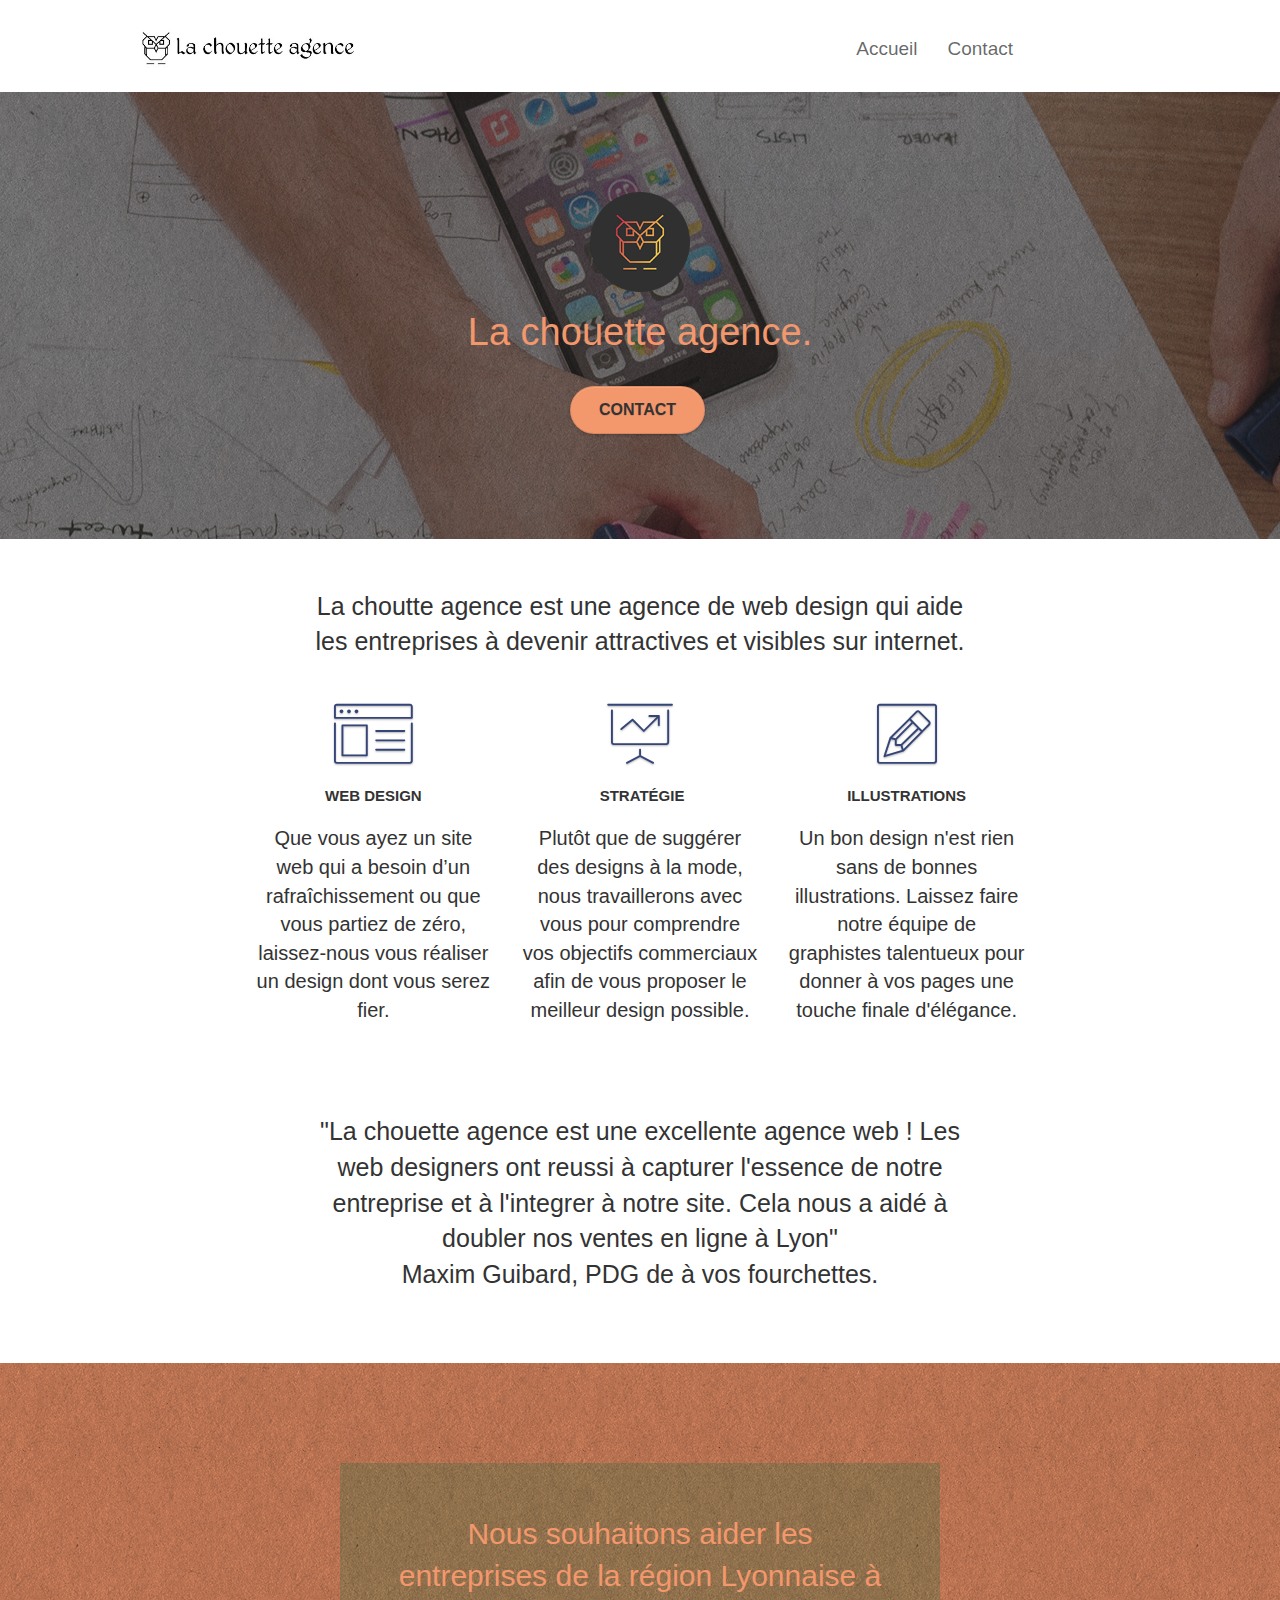
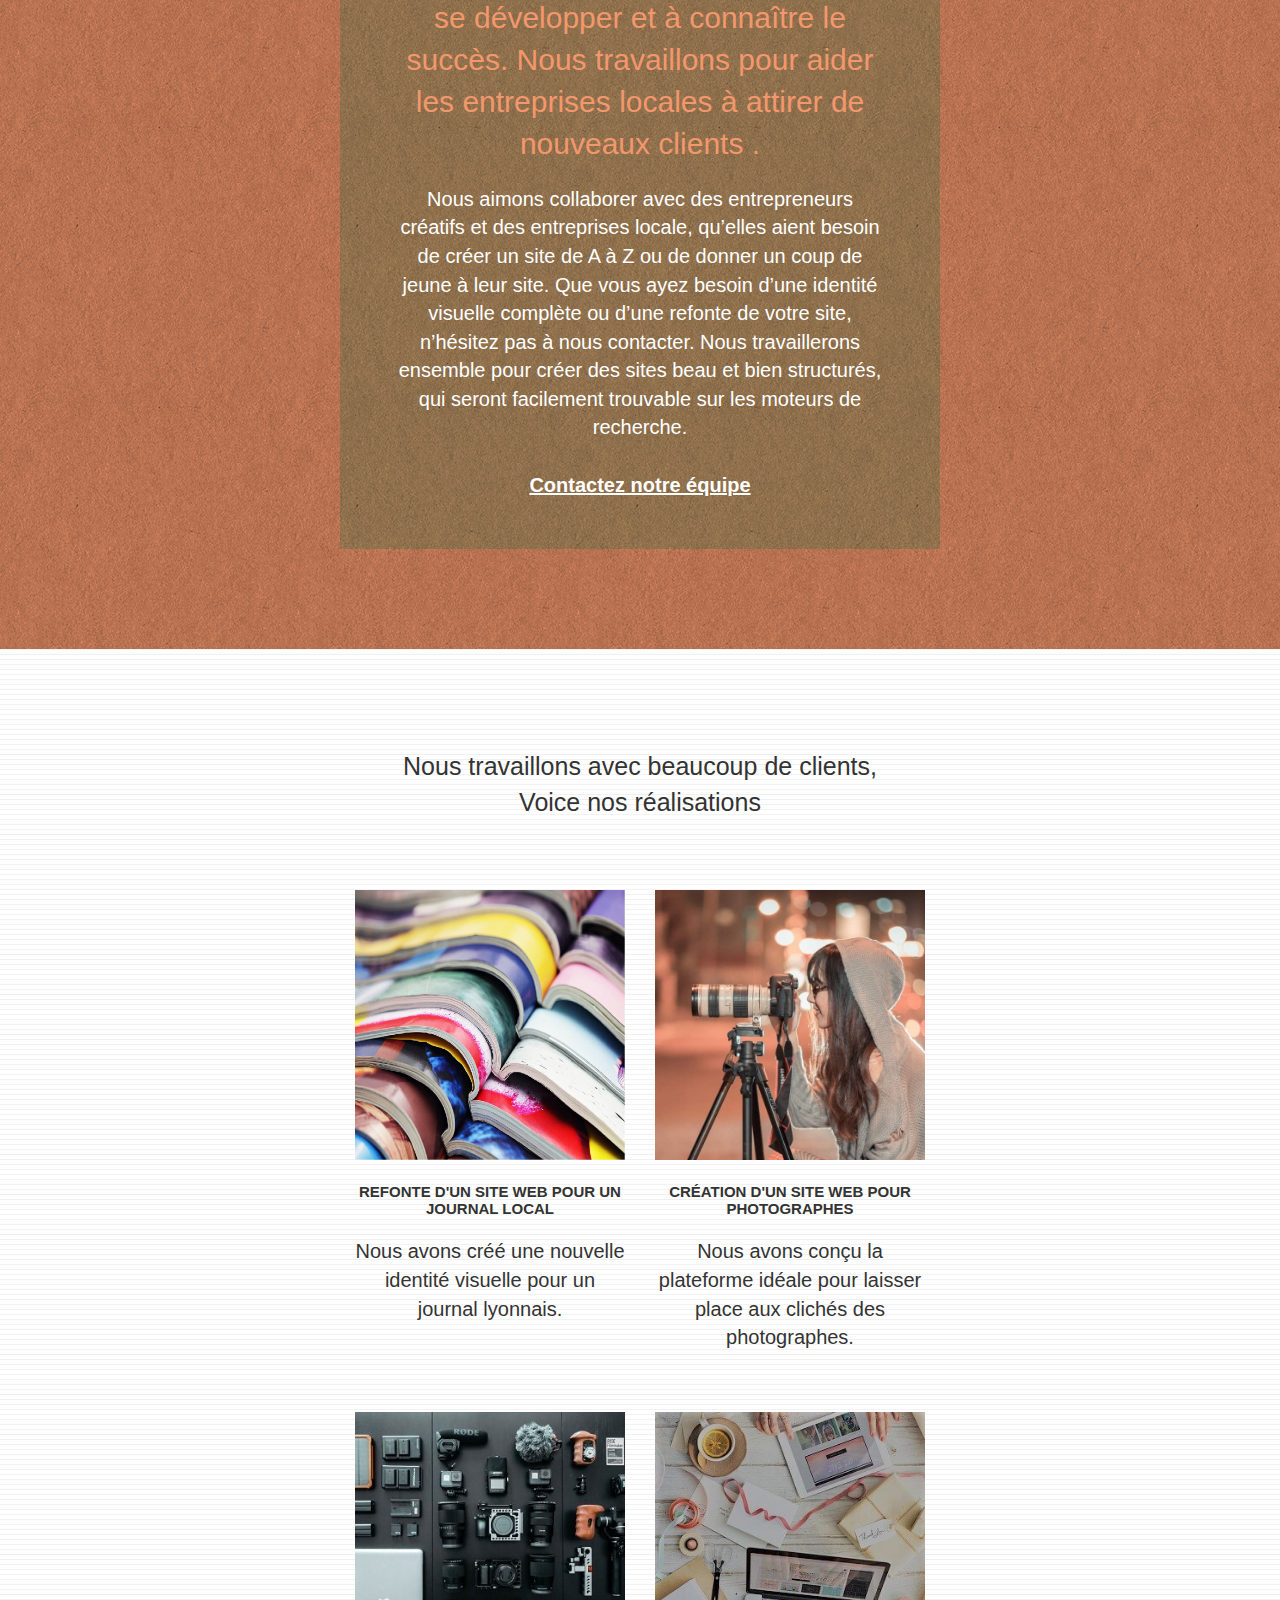
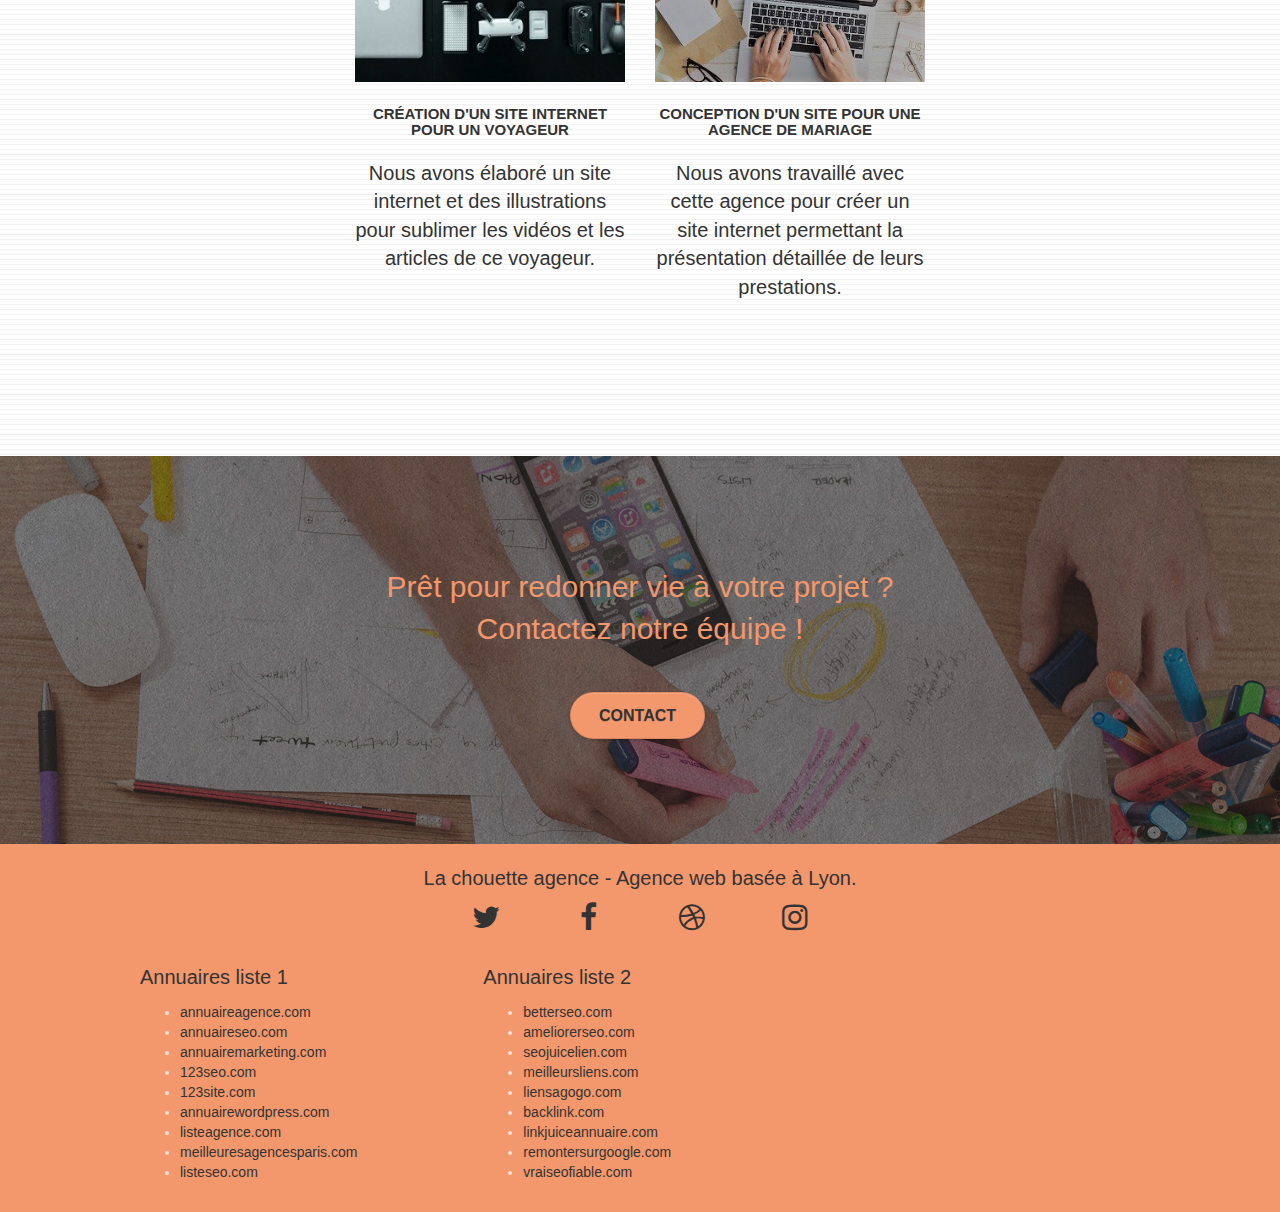
==== commit c22ebaf8: "01/05/20 final" ====
--- a/index.html
+++ b/index.html
@@ -222,8 +222,8 @@
                            </div>
                         </div>
                      </div>
-                     <div class="row">
-                        <div class="col-sm-4">
+                    <div class="row">
+                        <!-- <div class="col-sm-4">
                            <p class="color_p">Partenaires</p>
                            <ul>
                               <li><a href="voiture.com">voiture.com</a></li>
@@ -231,7 +231,7 @@
                               <li><a href="matoiture.com">matoiture.com</a></li>
                               <li><a href="immobilierseo.com">immobilierseo.com</a></li>
                            </ul>
-                        </div>
+                        </div> -->
                         <div class="col-sm-4">
                            <p class="color_p">Annuaires liste 1</p>
                            <ul>
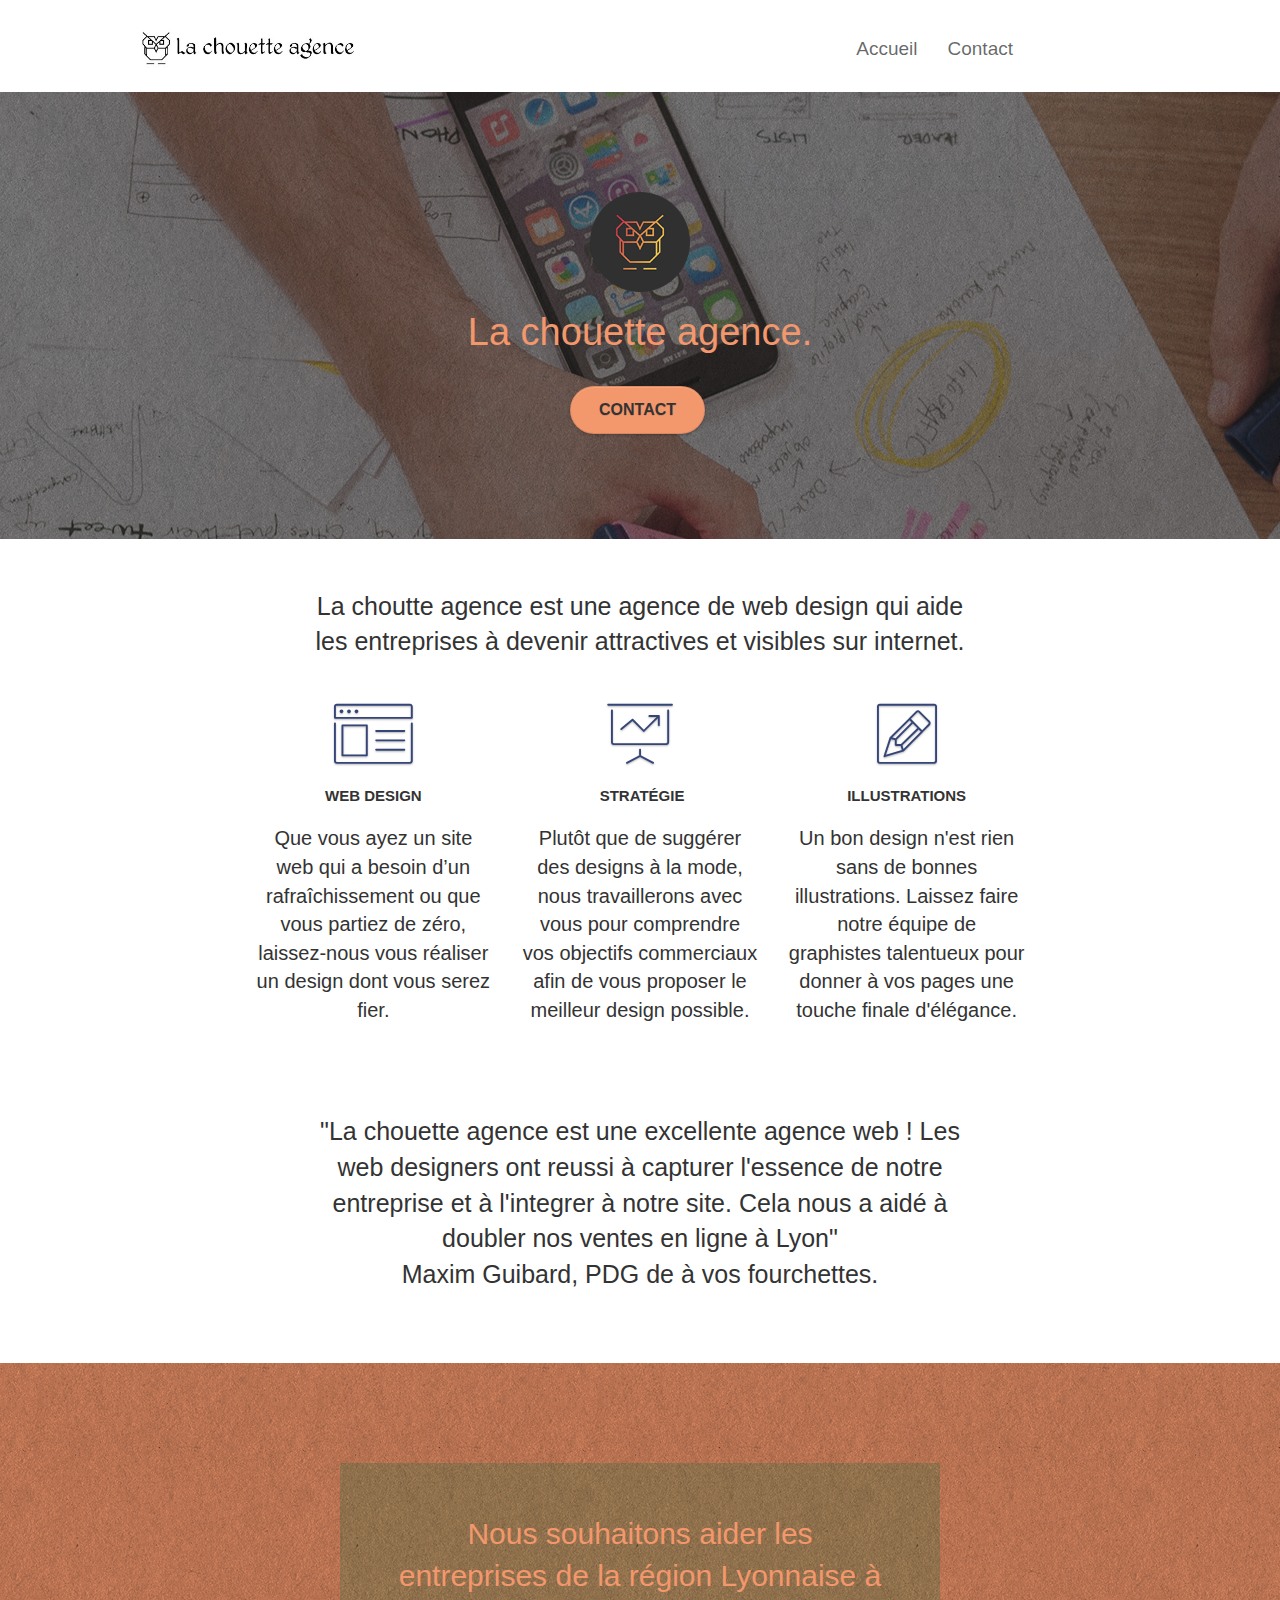
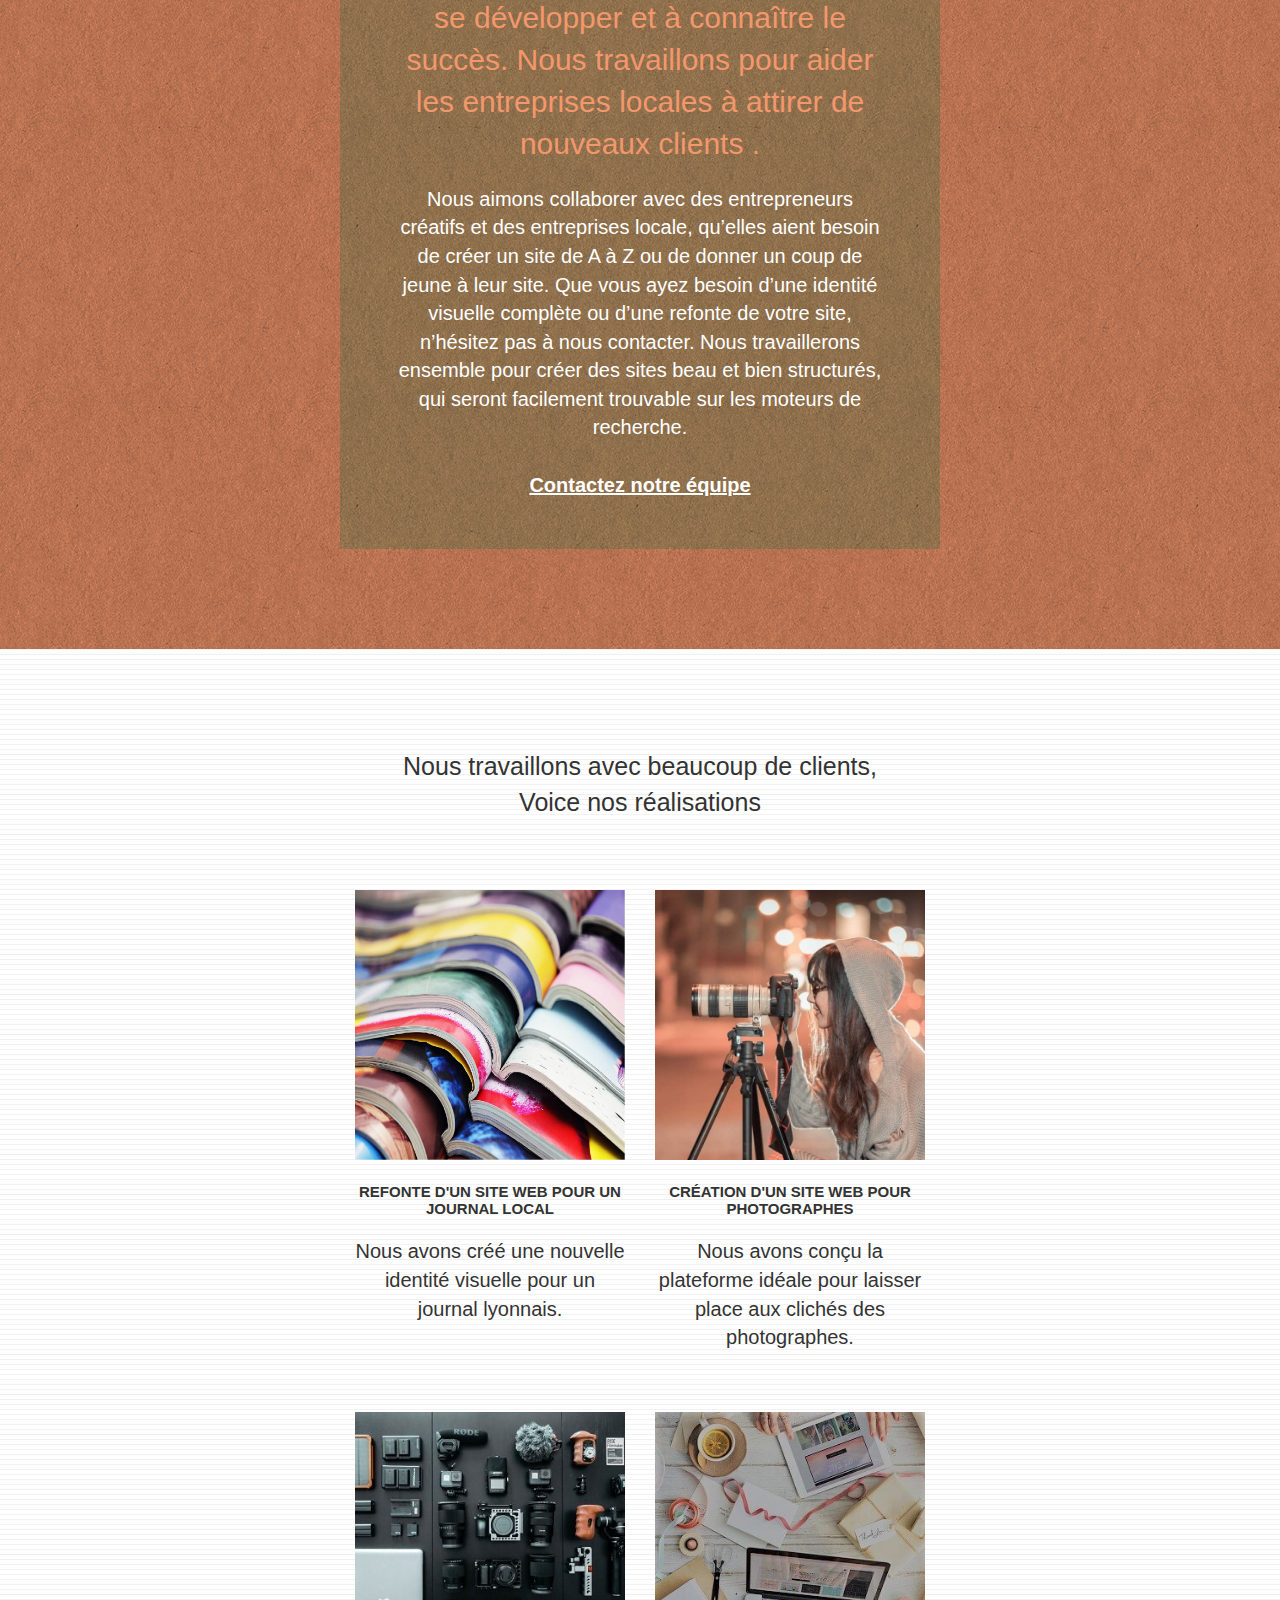
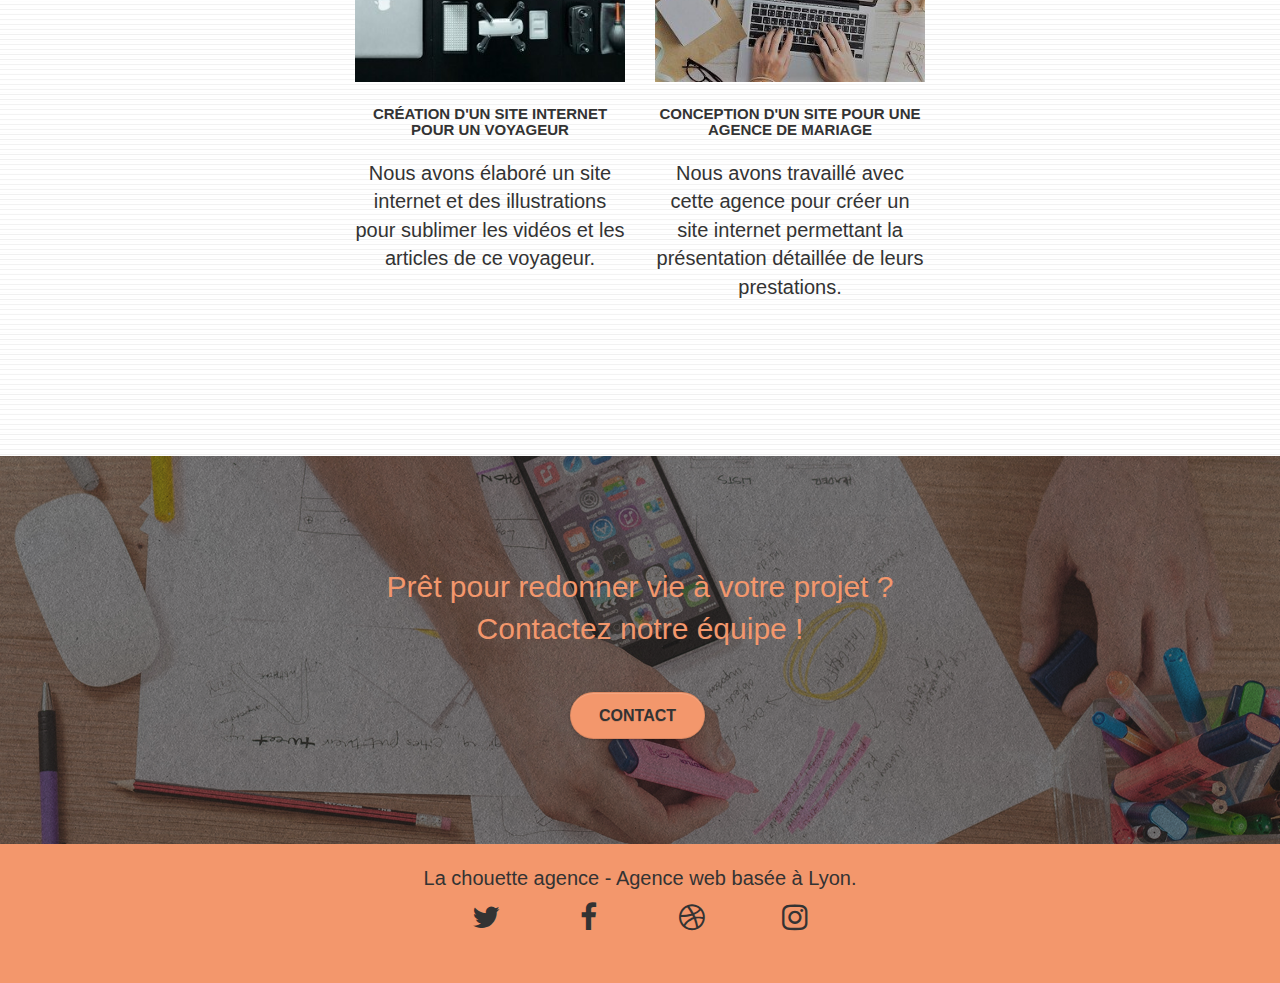
==== commit 53e43e9c: "01/05/20 final2" ====
--- a/index.html
+++ b/index.html
@@ -231,7 +231,7 @@
                               <li><a href="matoiture.com">matoiture.com</a></li>
                               <li><a href="immobilierseo.com">immobilierseo.com</a></li>
                            </ul>
-                        </div> -->
+                        </div> 
                         <div class="col-sm-4">
                            <p class="color_p">Annuaires liste 1</p>
                            <ul>
@@ -259,7 +259,7 @@
                               <li><a href="remontersurgoogle.com">remontersurgoogle.com</a></li>
                               <li><a href="vraiseofiable.com">vraiseofiable.com</a></li>
                            </ul>
-                        </div>
+                        </div> -->
                      </div>
                   </div>
                </div>
